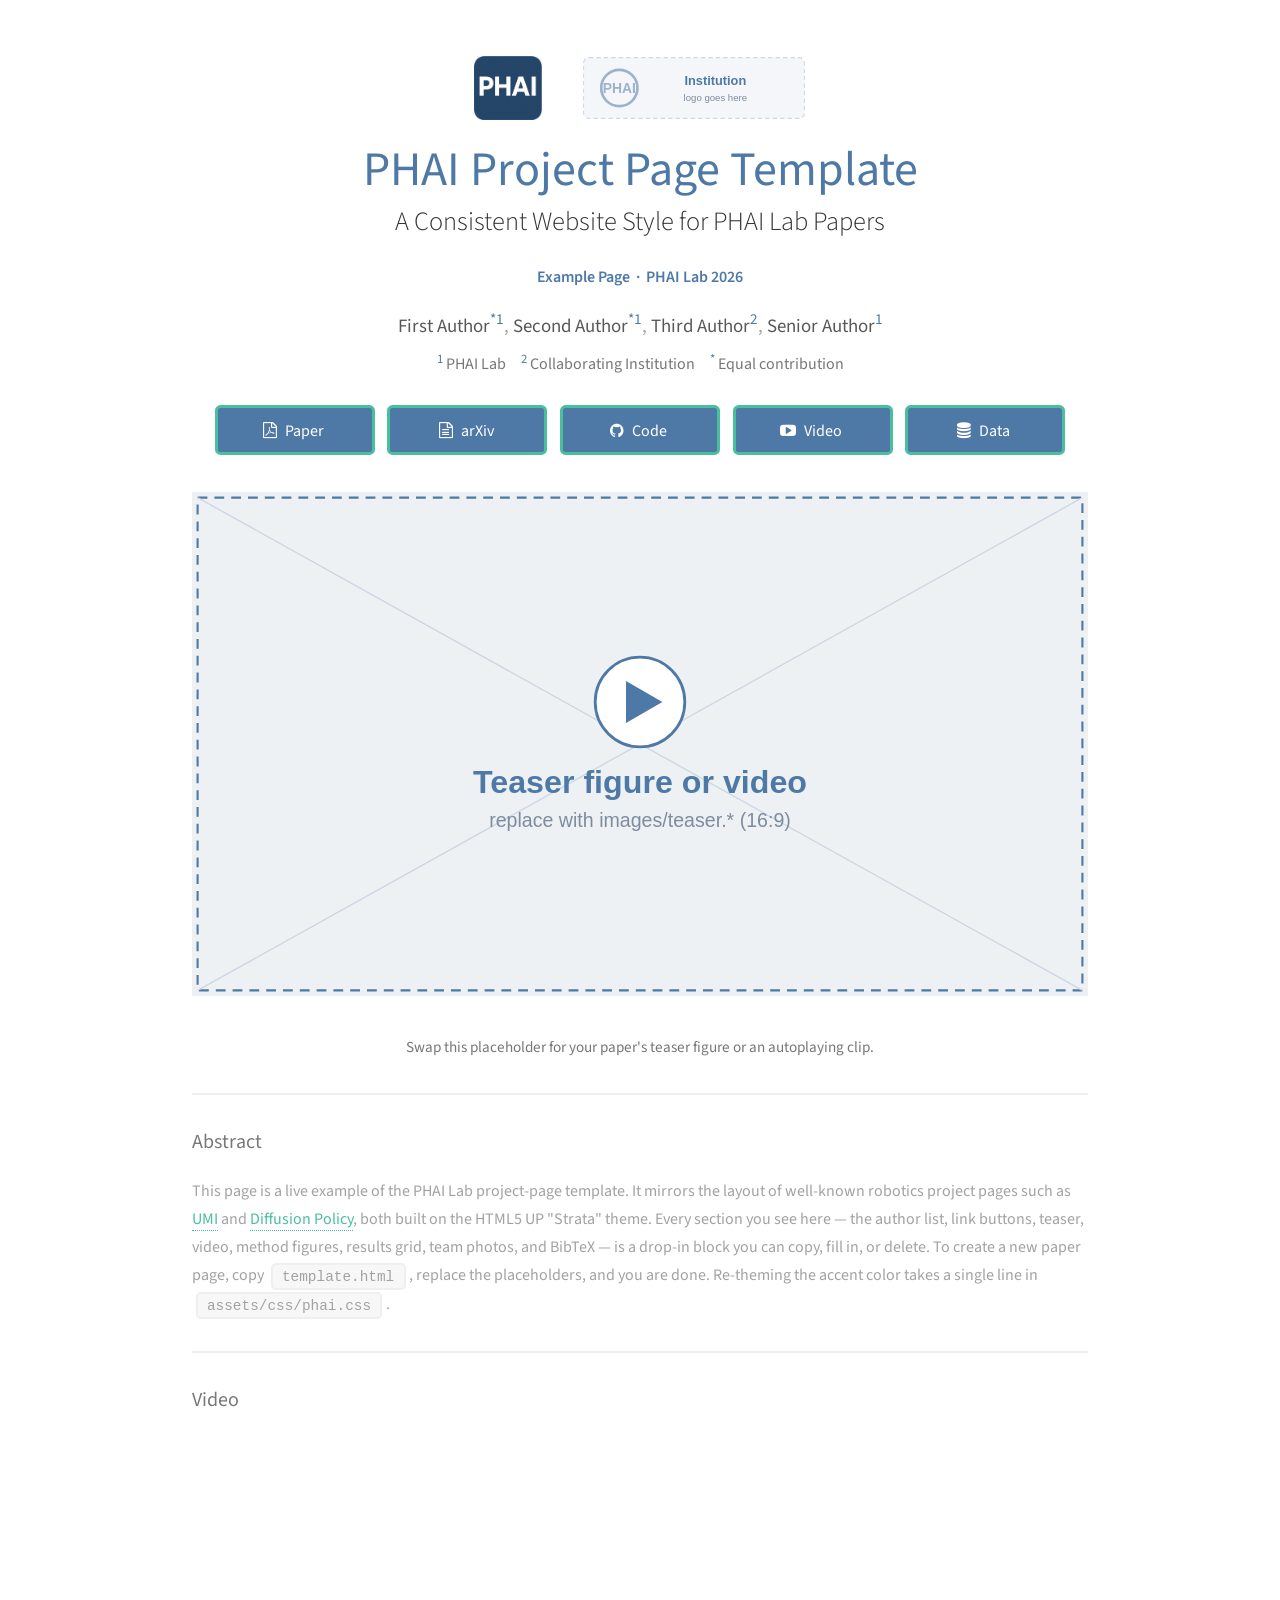
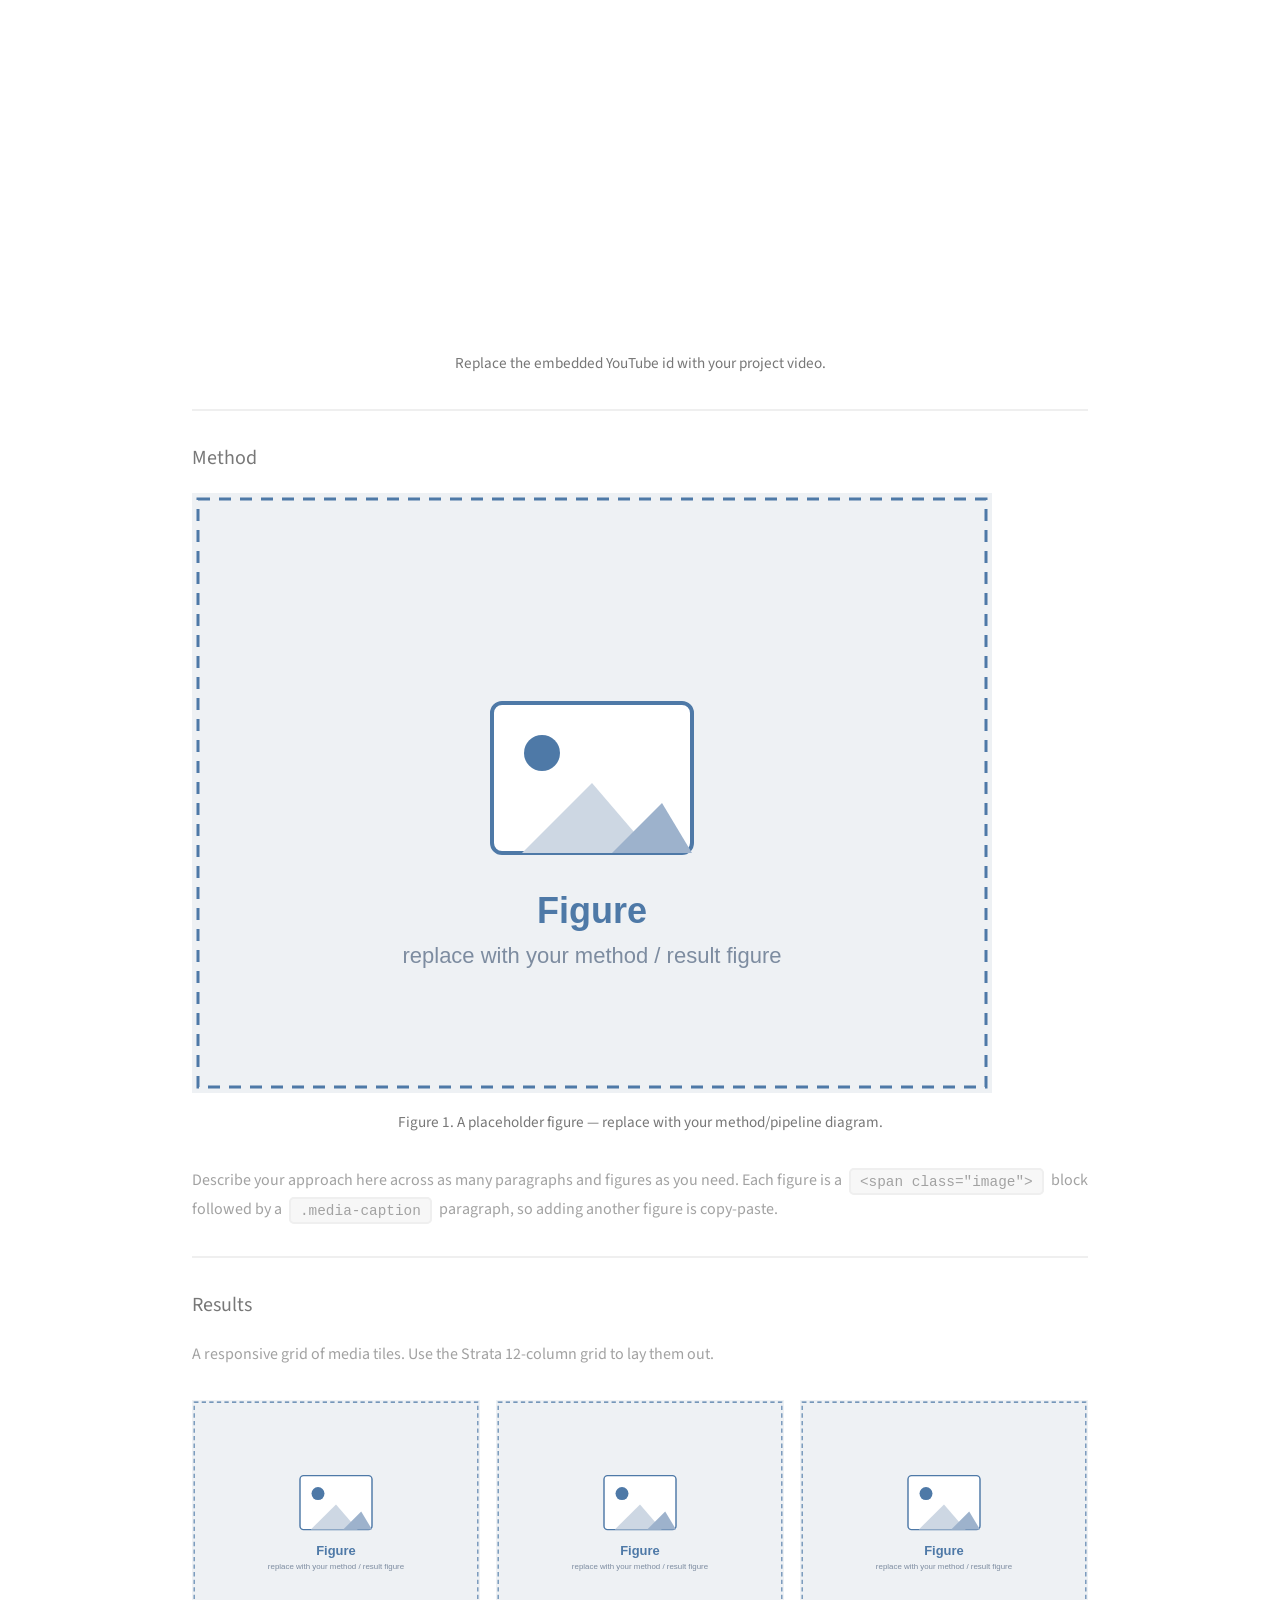
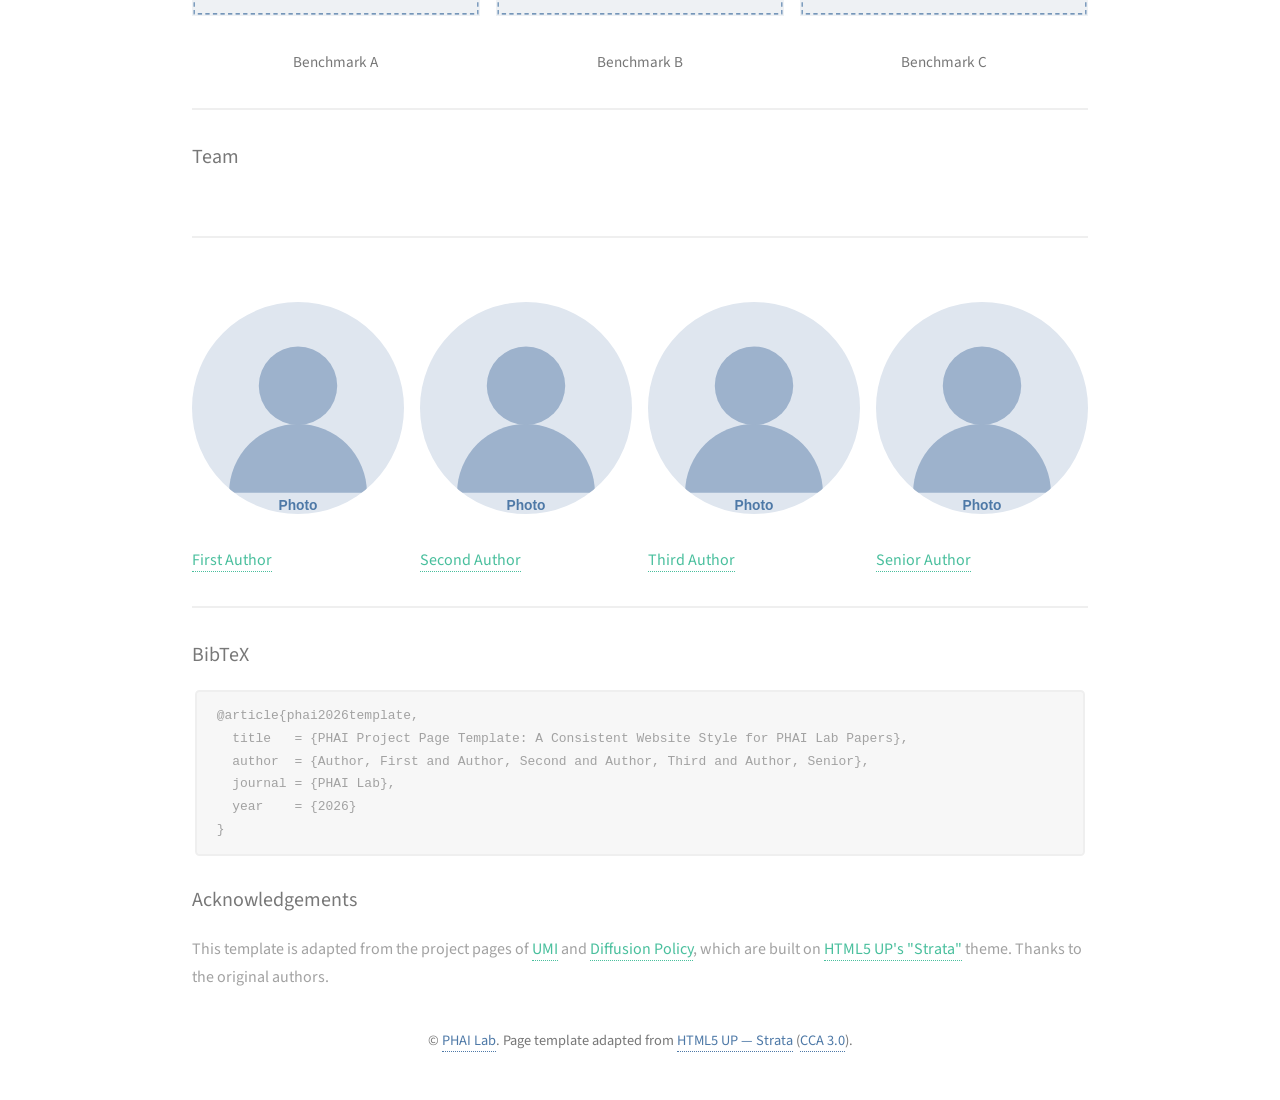
==== index.html @ e95aa06a "Add PHAI Lab paper project-page template Reusable academic project-page template modeled on the UMI " ====
<!DOCTYPE HTML>
<!--
	PHAI Lab — EXAMPLE paper project page (filled-in demo of template.html).
	This is a fictional paper used only to show what a finished page looks like.
	To start your own page, copy template.html instead and fill it in.
-->
<html lang="en">
	<head>
		<title>PHAI Project Page Template — Example</title>
		<meta charset="utf-8" />
		<meta name="viewport" content="width=device-width, initial-scale=1" />
		<meta name="description" content="A reusable academic project-page template for the PHAI Lab, modeled on the UMI and Diffusion Policy websites." />

		<meta property="og:type"        content="website" />
		<meta property="og:title"       content="PHAI Project Page Template — Example" />
		<meta property="og:description" content="A reusable academic project-page template for the PHAI Lab, modeled on the UMI and Diffusion Policy websites." />
		<meta property="og:image"       content="images/placeholder-teaser.svg" />

		<link rel="icon" type="image/png" href="images/logo-phai.png" />
		<link rel="stylesheet" href="assets/css/main.css" />
		<link rel="stylesheet" href="assets/css/phai.css" />
	</head>
	<body id="top">

		<div id="main">

			<!-- ===== AFFILIATION LOGOS ===== -->
			<div class="logo-row">
				<img src="images/logo-phai.png" alt="PHAI Lab" />
				<img src="images/placeholder-logo.svg" alt="Your University" />
			</div>

			<!-- ===== TITLE / SUBTITLE / VENUE ===== -->
			<h1 class="title">PHAI Project Page Template</h1>
			<h2 class="subtitle">A Consistent Website Style for PHAI Lab Papers</h2>
			<p class="venue">Example Page &nbsp;·&nbsp; PHAI Lab 2026</p>

			<!-- ===== AUTHORS ===== -->
			<p class="authors">
				<a href="#">First Author<sup>*1</sup></a>,
				<a href="#">Second Author<sup>*1</sup></a>,
				<a href="#">Third Author<sup>2</sup></a>,
				<a href="https://phai-lab.github.io/">Senior Author<sup>1</sup></a>
			</p>
			<p class="affiliations">
				<sup>1</sup> PHAI Lab &nbsp;&nbsp;&nbsp;
				<sup>2</sup> Collaborating Institution &nbsp;&nbsp;&nbsp;
				<sup>*</sup> Equal contribution
			</p>

			<!-- ===== LINK BUTTONS ===== -->
			<div class="links">
				<a href="#" class="button special icon fa-file-pdf-o">Paper</a>
				<a href="#" class="button special icon fa-file-text-o">arXiv</a>
				<a href="https://github.com/phai-lab/project_website_template" class="button special icon fa-github">Code</a>
				<a href="#" class="button special icon fa-youtube-play">Video</a>
				<a href="#" class="button special icon fa-database">Data</a>
			</div>

			<!-- ===== TEASER ===== -->
			<span class="image teaser">
				<img src="images/placeholder-teaser.svg" alt="Teaser figure" />
			</span>
			<p class="media-caption">Swap this placeholder for your paper's teaser figure or an autoplaying clip.</p>

			<hr />

			<!-- ===== ABSTRACT ===== -->
			<h3>Abstract</h3>
			<p>
				This page is a live example of the PHAI Lab project-page template. It mirrors the
				layout of well-known robotics project pages such as
				<a href="https://umi-gripper.github.io/">UMI</a> and
				<a href="https://diffusion-policy.cs.columbia.edu/">Diffusion Policy</a>, both built on the
				HTML5 UP "Strata" theme. Every section you see here — the author list, link buttons,
				teaser, video, method figures, results grid, team photos, and BibTeX — is a drop-in
				block you can copy, fill in, or delete. To create a new paper page, copy
				<code>template.html</code>, replace the placeholders, and you are done. Re-theming the
				accent color takes a single line in <code>assets/css/phai.css</code>.
			</p>

			<hr />

			<!-- ===== VIDEO ===== -->
			<h3>Video</h3>
			<div class="video-embed">
				<iframe src="https://www.youtube.com/embed/dQw4w9WgXcQ"
						title="Project video" allowfullscreen
						allow="accelerometer; autoplay; clipboard-write; encrypted-media; gyroscope; picture-in-picture"></iframe>
			</div>
			<p class="media-caption">Replace the embedded YouTube id with your project video.</p>

			<hr />

			<!-- ===== METHOD ===== -->
			<h3>Method</h3>
			<span class="image">
				<img src="images/placeholder-figure.svg" alt="Method overview" />
			</span>
			<p class="media-caption">Figure 1. A placeholder figure — replace with your method/pipeline diagram.</p>
			<p>
				Describe your approach here across as many paragraphs and figures as you need. Each
				figure is a <code>&lt;span class="image"&gt;</code> block followed by a
				<code>.media-caption</code> paragraph, so adding another figure is copy-paste.
			</p>

			<hr />

			<!-- ===== RESULTS ===== -->
			<h3>Results</h3>
			<p>A responsive grid of media tiles. Use the Strata 12-column grid to lay them out.</p>
			<div class="box alt">
				<div class="row 50% uniform">
					<div class="4u">
						<span class="image fit"><img src="images/placeholder-figure.svg" alt="Result 1" /></span>
						<p class="media-caption">Benchmark A</p>
					</div>
					<div class="4u">
						<span class="image fit"><img src="images/placeholder-figure.svg" alt="Result 2" /></span>
						<p class="media-caption">Benchmark B</p>
					</div>
					<div class="4u$">
						<span class="image fit"><img src="images/placeholder-figure.svg" alt="Result 3" /></span>
						<p class="media-caption">Benchmark C</p>
					</div>
				</div>
			</div>

			<hr />

			<!-- ===== TEAM ===== -->
			<h3>Team</h3>
			<section class="team">
				<div class="box alt">
					<div class="row 50% uniform">
						<div class="3u">
							<a href="#"><span class="image fit"><img src="images/placeholder-author.svg" alt="" /></span>First Author</a>
						</div>
						<div class="3u">
							<a href="#"><span class="image fit"><img src="images/placeholder-author.svg" alt="" /></span>Second Author</a>
						</div>
						<div class="3u">
							<a href="#"><span class="image fit"><img src="images/placeholder-author.svg" alt="" /></span>Third Author</a>
						</div>
						<div class="3u$">
							<a href="#"><span class="image fit"><img src="images/placeholder-author.svg" alt="" /></span>Senior Author</a>
						</div>
					</div>
				</div>
			</section>

			<hr />

			<!-- ===== BIBTEX ===== -->
			<h3>BibTeX</h3>
			<pre><code>@article{phai2026template,
  title   = {PHAI Project Page Template: A Consistent Website Style for PHAI Lab Papers},
  author  = {Author, First and Author, Second and Author, Third and Author, Senior},
  journal = {PHAI Lab},
  year    = {2026}
}</code></pre>

			<!-- ===== ACKNOWLEDGEMENTS ===== -->
			<h3>Acknowledgements</h3>
			<p>
				This template is adapted from the project pages of
				<a href="https://umi-gripper.github.io/">UMI</a> and
				<a href="https://diffusion-policy.cs.columbia.edu/">Diffusion Policy</a>, which are built on
				<a href="https://html5up.net/">HTML5 UP's "Strata"</a> theme. Thanks to the original authors.
			</p>

			<!-- ===== FOOTER ===== -->
			<footer id="page-footer">
				<p>
					&copy; <a href="https://phai-lab.github.io/">PHAI Lab</a>.
					Page template adapted from <a href="https://html5up.net/">HTML5 UP — Strata</a>
					(<a href="https://html5up.net/license">CCA 3.0</a>).
				</p>
			</footer>

		</div>

		<!-- ===== SCRIPTS ===== -->
		<script src="assets/js/jquery.min.js"></script>
		<script src="assets/js/jquery.poptrox.min.js"></script>
		<script src="assets/js/skel.min.js"></script>
		<script src="assets/js/util.js"></script>
		<script src="assets/js/main.js"></script>

	</body>
</html>
---- assets/css/main.css ----
@import url("font-awesome.min.css");
@import url("https://fonts.googleapis.com/css?family=Source+Sans+Pro:400,400italic");

/*
	Strata by HTML5 UP
	html5up.net | @ajlkn
	Free for personal and commercial use under the CCA 3.0 license (html5up.net/license)
*/

/* Reset */

	html, body, div, span, applet, object, iframe, h1, h2, h3, h4, h5, h6, p, blockquote, pre, a, abbr, acronym, address, big, cite, code, del, dfn, em, img, ins, kbd, q, s, samp, small, strike, strong, sub, sup, tt, var, b, u, i, center, dl, dt, dd, ol, ul, li, fieldset, form, label, legend, table, caption, tbody, tfoot, thead, tr, th, td, article, aside, canvas, details, embed, figure, figcaption, footer, header, hgroup, menu, nav, output, ruby, section, summary, time, mark, audio, video {
		margin: 0;
		padding: 0;
		border: 0;
		font-size: 100%;
		font: inherit;
		vertical-align: baseline;
	}

	article, aside, details, figcaption, figure, footer, header, hgroup, menu, nav, section {
		display: block;
	}

	body {
		line-height: 1;
	}

	ol, ul {
		list-style: none;
	}

	blockquote, q {
		quotes: none;
	}

	blockquote:before, blockquote:after, q:before, q:after {
		content: '';
		content: none;
	}

	table {
		border-collapse: collapse;
		border-spacing: 0;
	}

	body {
		-webkit-text-size-adjust: none;
	}

/* Box Model */

	*, *:before, *:after {
		-moz-box-sizing: border-box;
		-webkit-box-sizing: border-box;
		box-sizing: border-box;
	}

/* Containers */

	.container {
		margin-left: auto;
		margin-right: auto;
	}

	.container.\31 25\25 {
		width: 100%;
		max-width: 1200px;
		min-width: 960px;
	}

	.container.\37 5\25 {
		width: 720px;
	}

	.container.\35 0\25 {
		width: 480px;
	}

	.container.\32 5\25 {
		width: 240px;
	}

	.container {
		width: 960px;
	}

	@media screen and (max-width: 1800px) {

		.container.\31 25\25 {
			width: 100%;
			max-width: 1200px;
			min-width: 960px;
		}

		.container.\37 5\25 {
			width: 720px;
		}

		.container.\35 0\25 {
			width: 480px;
		}

		.container.\32 5\25 {
			width: 240px;
		}

		.container {
			width: 960px;
		}

	}

	@media screen and (max-width: 1280px) {

		.container.\31 25\25 {
			width: 100%;
			max-width: 1200px;
			min-width: 960px;
		}

		.container.\37 5\25 {
			width: 720px;
		}

		.container.\35 0\25 {
			width: 480px;
		}

		.container.\32 5\25 {
			width: 240px;
		}

		.container {
			width: 960px;
		}

	}

	@media screen and (max-width: 980px) {

		.container.\31 25\25 {
			width: 100%;
			max-width: 1200px;
			min-width: 960px;
		}

		.container.\37 5\25 {
			width: 720px;
		}

		.container.\35 0\25 {
			width: 480px;
		}

		.container.\32 5\25 {
			width: 240px;
		}

		.container {
			width: 960px;
		}

	}

	@media screen and (max-width: 736px) {

		.container.\31 25\25 {
			width: 100%;
			max-width: 1200px;
			min-width: 960px;
		}

		.container.\37 5\25 {
			width: 720px;
		}

		.container.\35 0\25 {
			width: 480px;
		}

		.container.\32 5\25 {
			width: 240px;
		}

		.container {
			width: 960px;
		}

	}

	@media screen and (max-width: 480px) {

		.container.\31 25\25 {
			width: 100%;
			max-width: 1200px;
			min-width: 960px;
		}

		.container.\37 5\25 {
			width: 720px;
		}

		.container.\35 0\25 {
			width: 480px;
		}

		.container.\32 5\25 {
			width: 240px;
		}

		.container {
			width: 960px;
		}

	}

/* Grid */

	.row {
		border-bottom: solid 1px transparent;
		-moz-box-sizing: border-box;
		-webkit-box-sizing: border-box;
		box-sizing: border-box;
	}

	.row > * {
		float: left;
		-moz-box-sizing: border-box;
		-webkit-box-sizing: border-box;
		box-sizing: border-box;
	}

	.row:after, .row:before {
		content: '';
		display: block;
		clear: both;
		height: 0;
	}

	.row.uniform > * > :first-child {
		margin-top: 0;
	}

	.row.uniform > * > :last-child {
		margin-bottom: 0;
	}

	.row.\30 \25 > * {
		padding: 0 0 0 0em;
	}

	.row.\30 \25 {
		margin: 0 0 -1px 0em;
	}

	.row.uniform.\30 \25 > * {
		padding: 0em 0 0 0em;
	}

	.row.uniform.\30 \25 {
		margin: 0em 0 -1px 0em;
	}

	.row > * {
		padding: 0 0 0 2.5em;
	}

	.row {
		margin: 0 0 -1px -2.5em;
	}

	.row.uniform > * {
		padding: 2.5em 0 0 2.5em;
	}

	.row.uniform {
		margin: -2.5em 0 -1px -2.5em;
	}

	.row.\32 00\25 > * {
		padding: 0 0 0 5em;
	}

	.row.\32 00\25 {
		margin: 0 0 -1px -5em;
	}

	.row.uniform.\32 00\25 > * {
		padding: 5em 0 0 5em;
	}

	.row.uniform.\32 00\25 {
		margin: -5em 0 -1px -5em;
	}

	.row.\31 50\25 > * {
		padding: 0 0 0 3.75em;
	}

	.row.\31 50\25 {
		margin: 0 0 -1px -3.75em;
	}

	.row.uniform.\31 50\25 > * {
		padding: 3.75em 0 0 3.75em;
	}

	.row.uniform.\31 50\25 {
		margin: -3.75em 0 -1px -3.75em;
	}

	.row.\35 0\25 > * {
		padding: 0 0 0 1.25em;
	}

	.row.\35 0\25 {
		margin: 0 0 -1px -1.25em;
	}

	.row.uniform.\35 0\25 > * {
		padding: 1.25em 0 0 1.25em;
	}

	.row.uniform.\35 0\25 {
		margin: -1.25em 0 -1px -1.25em;
	}

	.row.\32 5\25 > * {
		padding: 0 0 0 0.625em;
	}

	.row.\32 5\25 {
		margin: 0 0 -1px -0.625em;
	}

	.row.uniform.\32 5\25 > * {
		padding: 0.625em 0 0 0.625em;
	}

	.row.uniform.\32 5\25 {
		margin: -0.625em 0 -1px -0.625em;
	}

	.\31 2u, .\31 2u\24 {
		width: 100%;
		clear: none;
		margin-left: 0;
	}

	.\31 1u, .\31 1u\24 {
		width: 91.6666666667%;
		clear: none;
		margin-left: 0;
	}

	.\31 0u, .\31 0u\24 {
		width: 83.3333333333%;
		clear: none;
		margin-left: 0;
	}

	.\39 u, .\39 u\24 {
		width: 75%;
		clear: none;
		margin-left: 0;
	}

	.\38 u, .\38 u\24 {
		width: 66.6666666667%;
		clear: none;
		margin-left: 0;
	}

	.\37 u, .\37 u\24 {
		width: 58.3333333333%;
		clear: none;
		margin-left: 0;
	}

	.\36 u, .\36 u\24 {
		width: 50%;
		clear: none;
		margin-left: 0;
	}

	.\35 u, .\35 u\24 {
		width: 41.6666666667%;
		clear: none;
		margin-left: 0;
	}

	.\34 u, .\34 u\24 {
		width: 33.3333333333%;
		clear: none;
		margin-left: 0;
	}

	.\33 u, .\33 u\24 {
		width: 25%;
		clear: none;
		margin-left: 0;
	}

	.\32 u, .\32 u\24 {
		width: 16.6666666667%;
		clear: none;
		margin-left: 0;
	}

	.\31 u, .\31 u\24 {
		width: 8.3333333333%;
		clear: none;
		margin-left: 0;
	}

	.\31 2u\24 + *,
	.\31 1u\24 + *,
	.\31 0u\24 + *,
	.\39 u\24 + *,
	.\38 u\24 + *,
	.\37 u\24 + *,
	.\36 u\24 + *,
	.\35 u\24 + *,
	.\34 u\24 + *,
	.\33 u\24 + *,
	.\32 u\24 + *,
	.\31 u\24 + * {
		clear: left;
	}

	.\-11u {
		margin-left: 91.66667%;
	}

	.\-10u {
		margin-left: 83.33333%;
	}

	.\-9u {
		margin-left: 75%;
	}

	.\-8u {
		margin-left: 66.66667%;
	}

	.\-7u {
		margin-left: 58.33333%;
	}

	.\-6u {
		margin-left: 50%;
	}

	.\-5u {
		margin-left: 41.66667%;
	}

	.\-4u {
		margin-left: 33.33333%;
	}

	.\-3u {
		margin-left: 25%;
	}

	.\-2u {
		margin-left: 16.66667%;
	}

	.\-1u {
		margin-left: 8.33333%;
	}

	@media screen and (max-width: 1800px) {

		.row > * {
			padding: 0 0 0 2.5em;
		}

		.row {
			margin: 0 0 -1px -2.5em;
		}

		.row.uniform > * {
			padding: 2.5em 0 0 2.5em;
		}

		.row.uniform {
			margin: -2.5em 0 -1px -2.5em;
		}

		.row.\32 00\25 > * {
			padding: 0 0 0 5em;
		}

		.row.\32 00\25 {
			margin: 0 0 -1px -5em;
		}

		.row.uniform.\32 00\25 > * {
			padding: 5em 0 0 5em;
		}

		.row.uniform.\32 00\25 {
			margin: -5em 0 -1px -5em;
		}

		.row.\31 50\25 > * {
			padding: 0 0 0 3.75em;
		}

		.row.\31 50\25 {
			margin: 0 0 -1px -3.75em;
		}

		.row.uniform.\31 50\25 > * {
			padding: 3.75em 0 0 3.75em;
		}

		.row.uniform.\31 50\25 {
			margin: -3.75em 0 -1px -3.75em;
		}

		.row.\35 0\25 > * {
			padding: 0 0 0 1.25em;
		}

		.row.\35 0\25 {
			margin: 0 0 -1px -1.25em;
		}

		.row.uniform.\35 0\25 > * {
			padding: 1.25em 0 0 1.25em;
		}

		.row.uniform.\35 0\25 {
			margin: -1.25em 0 -1px -1.25em;
		}

		.row.\32 5\25 > * {
			padding: 0 0 0 0.625em;
		}

		.row.\32 5\25 {
			margin: 0 0 -1px -0.625em;
		}

		.row.uniform.\32 5\25 > * {
			padding: 0.625em 0 0 0.625em;
		}

		.row.uniform.\32 5\25 {
			margin: -0.625em 0 -1px -0.625em;
		}

		.\31 2u\28xlarge\29, .\31 2u\24\28xlarge\29 {
			width: 100%;
			clear: none;
			margin-left: 0;
		}

		.\31 1u\28xlarge\29, .\31 1u\24\28xlarge\29 {
			width: 91.6666666667%;
			clear: none;
			margin-left: 0;
		}

		.\31 0u\28xlarge\29, .\31 0u\24\28xlarge\29 {
			width: 83.3333333333%;
			clear: none;
			margin-left: 0;
		}

		.\39 u\28xlarge\29, .\39 u\24\28xlarge\29 {
			width: 75%;
			clear: none;
			margin-left: 0;
		}

		.\38 u\28xlarge\29, .\38 u\24\28xlarge\29 {
			width: 66.6666666667%;
			clear: none;
			margin-left: 0;
		}

		.\37 u\28xlarge\29, .\37 u\24\28xlarge\29 {
			width: 58.3333333333%;
			clear: none;
			margin-left: 0;
		}

		.\36 u\28xlarge\29, .\36 u\24\28xlarge\29 {
			width: 50%;
			clear: none;
			margin-left: 0;
		}

		.\35 u\28xlarge\29, .\35 u\24\28xlarge\29 {
			width: 41.6666666667%;
			clear: none;
			margin-left: 0;
		}

		.\34 u\28xlarge\29, .\34 u\24\28xlarge\29 {
			width: 33.3333333333%;
			clear: none;
			margin-left: 0;
		}

		.\33 u\28xlarge\29, .\33 u\24\28xlarge\29 {
			width: 25%;
			clear: none;
			margin-left: 0;
		}

		.\32 u\28xlarge\29, .\32 u\24\28xlarge\29 {
			width: 16.6666666667%;
			clear: none;
			margin-left: 0;
		}

		.\31 u\28xlarge\29, .\31 u\24\28xlarge\29 {
			width: 8.3333333333%;
			clear: none;
			margin-left: 0;
		}

		.\31 2u\24\28xlarge\29 + *,
		.\31 1u\24\28xlarge\29 + *,
		.\31 0u\24\28xlarge\29 + *,
		.\39 u\24\28xlarge\29 + *,
		.\38 u\24\28xlarge\29 + *,
		.\37 u\24\28xlarge\29 + *,
		.\36 u\24\28xlarge\29 + *,
		.\35 u\24\28xlarge\29 + *,
		.\34 u\24\28xlarge\29 + *,
		.\33 u\24\28xlarge\29 + *,
		.\32 u\24\28xlarge\29 + *,
		.\31 u\24\28xlarge\29 + * {
			clear: left;
		}

		.\-11u\28xlarge\29 {
			margin-left: 91.66667%;
		}

		.\-10u\28xlarge\29 {
			margin-left: 83.33333%;
		}

		.\-9u\28xlarge\29 {
			margin-left: 75%;
		}

		.\-8u\28xlarge\29 {
			margin-left: 66.66667%;
		}

		.\-7u\28xlarge\29 {
			margin-left: 58.33333%;
		}

		.\-6u\28xlarge\29 {
			margin-left: 50%;
		}

		.\-5u\28xlarge\29 {
			margin-left: 41.66667%;
		}

		.\-4u\28xlarge\29 {
			margin-left: 33.33333%;
		}

		.\-3u\28xlarge\29 {
			margin-left: 25%;
		}

		.\-2u\28xlarge\29 {
			margin-left: 16.66667%;
		}

		.\-1u\28xlarge\29 {
			margin-left: 8.33333%;
		}

	}

	@media screen and (max-width: 1280px) {

		.row > * {
			padding: 0 0 0 2em;
		}

		.row {
			margin: 0 0 -1px -2em;
		}

		.row.uniform > * {
			padding: 2em 0 0 2em;
		}

		.row.uniform {
			margin: -2em 0 -1px -2em;
		}

		.row.\32 00\25 > * {
			padding: 0 0 0 4em;
		}

		.row.\32 00\25 {
			margin: 0 0 -1px -4em;
		}

		.row.uniform.\32 00\25 > * {
			padding: 4em 0 0 4em;
		}

		.row.uniform.\32 00\25 {
			margin: -4em 0 -1px -4em;
		}

		.row.\31 50\25 > * {
			padding: 0 0 0 3em;
		}

		.row.\31 50\25 {
			margin: 0 0 -1px -3em;
		}

		.row.uniform.\31 50\25 > * {
			padding: 3em 0 0 3em;
		}

		.row.uniform.\31 50\25 {
			margin: -3em 0 -1px -3em;
		}

		.row.\35 0\25 > * {
			padding: 0 0 0 1em;
		}

		.row.\35 0\25 {
			margin: 0 0 -1px -1em;
		}

		.row.uniform.\35 0\25 > * {
			padding: 1em 0 0 1em;
		}

		.row.uniform.\35 0\25 {
			margin: -1em 0 -1px -1em;
		}

		.row.\32 5\25 > * {
			padding: 0 0 0 0.5em;
		}

		.row.\32 5\25 {
			margin: 0 0 -1px -0.5em;
		}

		.row.uniform.\32 5\25 > * {
			padding: 0.5em 0 0 0.5em;
		}

		.row.uniform.\32 5\25 {
			margin: -0.5em 0 -1px -0.5em;
		}

		.\31 2u\28large\29, .\31 2u\24\28large\29 {
			width: 100%;
			clear: none;
			margin-left: 0;
		}

		.\31 1u\28large\29, .\31 1u\24\28large\29 {
			width: 91.6666666667%;
			clear: none;
			margin-left: 0;
		}

		.\31 0u\28large\29, .\31 0u\24\28large\29 {
			width: 83.3333333333%;
			clear: none;
			margin-left: 0;
		}

		.\39 u\28large\29, .\39 u\24\28large\29 {
			width: 75%;
			clear: none;
			margin-left: 0;
		}

		.\38 u\28large\29, .\38 u\24\28large\29 {
			width: 66.6666666667%;
			clear: none;
			margin-left: 0;
		}

		.\37 u\28large\29, .\37 u\24\28large\29 {
			width: 58.3333333333%;
			clear: none;
			margin-left: 0;
		}

		.\36 u\28large\29, .\36 u\24\28large\29 {
			width: 50%;
			clear: none;
			margin-left: 0;
		}

		.\35 u\28large\29, .\35 u\24\28large\29 {
			width: 41.6666666667%;
			clear: none;
			margin-left: 0;
		}

		.\34 u\28large\29, .\34 u\24\28large\29 {
			width: 33.3333333333%;
			clear: none;
			margin-left: 0;
		}

		.\33 u\28large\29, .\33 u\24\28large\29 {
			width: 25%;
			clear: none;
			margin-left: 0;
		}

		.\32 u\28large\29, .\32 u\24\28large\29 {
			width: 16.6666666667%;
			clear: none;
			margin-left: 0;
		}

		.\31 u\28large\29, .\31 u\24\28large\29 {
			width: 8.3333333333%;
			clear: none;
			margin-left: 0;
		}

		.\31 2u\24\28large\29 + *,
		.\31 1u\24\28large\29 + *,
		.\31 0u\24\28large\29 + *,
		.\39 u\24\28large\29 + *,
		.\38 u\24\28large\29 + *,
		.\37 u\24\28large\29 + *,
		.\36 u\24\28large\29 + *,
		.\35 u\24\28large\29 + *,
		.\34 u\24\28large\29 + *,
		.\33 u\24\28large\29 + *,
		.\32 u\24\28large\29 + *,
		.\31 u\24\28large\29 + * {
			clear: left;
		}

		.\-11u\28large\29 {
			margin-left: 91.66667%;
		}

		.\-10u\28large\29 {
			margin-left: 83.33333%;
		}

		.\-9u\28large\29 {
			margin-left: 75%;
		}

		.\-8u\28large\29 {
			margin-left: 66.66667%;
		}

		.\-7u\28large\29 {
			margin-left: 58.33333%;
		}

		.\-6u\28large\29 {
			margin-left: 50%;
		}

		.\-5u\28large\29 {
			margin-left: 41.66667%;
		}

		.\-4u\28large\29 {
			margin-left: 33.33333%;
		}

		.\-3u\28large\29 {
			margin-left: 25%;
		}

		.\-2u\28large\29 {
			margin-left: 16.66667%;
		}

		.\-1u\28large\29 {
			margin-left: 8.33333%;
		}

	}

	@media screen and (max-width: 980px) {

		.row > * {
			padding: 0 0 0 2em;
		}

		.row {
			margin: 0 0 -1px -2em;
		}

		.row.uniform > * {
			padding: 2em 0 0 2em;
		}

		.row.uniform {
			margin: -2em 0 -1px -2em;
		}

		.row.\32 00\25 > * {
			padding: 0 0 0 4em;
		}

		.row.\32 00\25 {
			margin: 0 0 -1px -4em;
		}

		.row.uniform.\32 00\25 > * {
			padding: 4em 0 0 4em;
		}

		.row.uniform.\32 00\25 {
			margin: -4em 0 -1px -4em;
		}

		.row.\31 50\25 > * {
			padding: 0 0 0 3em;
		}

		.row.\31 50\25 {
			margin: 0 0 -1px -3em;
		}

		.row.uniform.\31 50\25 > * {
			padding: 3em 0 0 3em;
		}

		.row.uniform.\31 50\25 {
			margin: -3em 0 -1px -3em;
		}

		.row.\35 0\25 > * {
			padding: 0 0 0 1em;
		}

		.row.\35 0\25 {
			margin: 0 0 -1px -1em;
		}

		.row.uniform.\35 0\25 > * {
			padding: 1em 0 0 1em;
		}

		.row.uniform.\35 0\25 {
			margin: -1em 0 -1px -1em;
		}

		.row.\32 5\25 > * {
			padding: 0 0 0 0.5em;
		}

		.row.\32 5\25 {
			margin: 0 0 -1px -0.5em;
		}

		.row.uniform.\32 5\25 > * {
			padding: 0.5em 0 0 0.5em;
		}

		.row.uniform.\32 5\25 {
			margin: -0.5em 0 -1px -0.5em;
		}

		.\31 2u\28medium\29, .\31 2u\24\28medium\29 {
			width: 100%;
			clear: none;
			margin-left: 0;
		}

		.\31 1u\28medium\29, .\31 1u\24\28medium\29 {
			width: 91.6666666667%;
			clear: none;
			margin-left: 0;
		}

		.\31 0u\28medium\29, .\31 0u\24\28medium\29 {
			width: 83.3333333333%;
			clear: none;
			margin-left: 0;
		}

		.\39 u\28medium\29, .\39 u\24\28medium\29 {
			width: 75%;
			clear: none;
			margin-left: 0;
		}

		.\38 u\28medium\29, .\38 u\24\28medium\29 {
			width: 66.6666666667%;
			clear: none;
			margin-left: 0;
		}

		.\37 u\28medium\29, .\37 u\24\28medium\29 {
			width: 58.3333333333%;
			clear: none;
			margin-left: 0;
		}

		.\36 u\28medium\29, .\36 u\24\28medium\29 {
			width: 50%;
			clear: none;
			margin-left: 0;
		}

		.\35 u\28medium\29, .\35 u\24\28medium\29 {
			width: 41.6666666667%;
			clear: none;
			margin-left: 0;
		}

		.\34 u\28medium\29, .\34 u\24\28medium\29 {
			width: 33.3333333333%;
			clear: none;
			margin-left: 0;
		}

		.\33 u\28medium\29, .\33 u\24\28medium\29 {
			width: 25%;
			clear: none;
			margin-left: 0;
		}

		.\32 u\28medium\29, .\32 u\24\28medium\29 {
			width: 16.6666666667%;
			clear: none;
			margin-left: 0;
		}

		.\31 u\28medium\29, .\31 u\24\28medium\29 {
			width: 8.3333333333%;
			clear: none;
			margin-left: 0;
		}

		.\31 2u\24\28medium\29 + *,
		.\31 1u\24\28medium\29 + *,
		.\31 0u\24\28medium\29 + *,
		.\39 u\24\28medium\29 + *,
		.\38 u\24\28medium\29 + *,
		.\37 u\24\28medium\29 + *,
		.\36 u\24\28medium\29 + *,
		.\35 u\24\28medium\29 + *,
		.\34 u\24\28medium\29 + *,
		.\33 u\24\28medium\29 + *,
		.\32 u\24\28medium\29 + *,
		.\31 u\24\28medium\29 + * {
			clear: left;
		}

		.\-11u\28medium\29 {
			margin-left: 91.66667%;
		}

		.\-10u\28medium\29 {
			margin-left: 83.33333%;
		}

		.\-9u\28medium\29 {
			margin-left: 75%;
		}

		.\-8u\28medium\29 {
			margin-left: 66.66667%;
		}

		.\-7u\28medium\29 {
			margin-left: 58.33333%;
		}

		.\-6u\28medium\29 {
			margin-left: 50%;
		}

		.\-5u\28medium\29 {
			margin-left: 41.66667%;
		}

		.\-4u\28medium\29 {
			margin-left: 33.33333%;
		}

		.\-3u\28medium\29 {
			margin-left: 25%;
		}

		.\-2u\28medium\29 {
			margin-left: 16.66667%;
		}

		.\-1u\28medium\29 {
			margin-left: 8.33333%;
		}

	}

	@media screen and (max-width: 736px) {

		.row > * {
			padding: 0 0 0 1.5em;
		}

		.row {
			margin: 0 0 -1px -1.5em;
		}

		.row.uniform > * {
			padding: 1.5em 0 0 1.5em;
		}

		.row.uniform {
			margin: -1.5em 0 -1px -1.5em;
		}

		.row.\32 00\25 > * {
			padding: 0 0 0 3em;
		}

		.row.\32 00\25 {
			margin: 0 0 -1px -3em;
		}

		.row.uniform.\32 00\25 > * {
			padding: 3em 0 0 3em;
		}

		.row.uniform.\32 00\25 {
			margin: -3em 0 -1px -3em;
		}

		.row.\31 50\25 > * {
			padding: 0 0 0 2.25em;
		}

		.row.\31 50\25 {
			margin: 0 0 -1px -2.25em;
		}

		.row.uniform.\31 50\25 > * {
			padding: 2.25em 0 0 2.25em;
		}

		.row.uniform.\31 50\25 {
			margin: -2.25em 0 -1px -2.25em;
		}

		.row.\35 0\25 > * {
			padding: 0 0 0 0.75em;
		}

		.row.\35 0\25 {
			margin: 0 0 -1px -0.75em;
		}

		.row.uniform.\35 0\25 > * {
			padding: 0.75em 0 0 0.75em;
		}

		.row.uniform.\35 0\25 {
			margin: -0.75em 0 -1px -0.75em;
		}

		.row.\32 5\25 > * {
			padding: 0 0 0 0.375em;
		}

		.row.\32 5\25 {
			margin: 0 0 -1px -0.375em;
		}

		.row.uniform.\32 5\25 > * {
			padding: 0.375em 0 0 0.375em;
		}

		.row.uniform.\32 5\25 {
			margin: -0.375em 0 -1px -0.375em;
		}

		.\31 2u\28small\29, .\31 2u\24\28small\29 {
			width: 100%;
			clear: none;
			margin-left: 0;
		}

		.\31 1u\28small\29, .\31 1u\24\28small\29 {
			width: 91.6666666667%;
			clear: none;
			margin-left: 0;
		}

		.\31 0u\28small\29, .\31 0u\24\28small\29 {
			width: 83.3333333333%;
			clear: none;
			margin-left: 0;
		}

		.\39 u\28small\29, .\39 u\24\28small\29 {
			width: 75%;
			clear: none;
			margin-left: 0;
		}

		.\38 u\28small\29, .\38 u\24\28small\29 {
			width: 66.6666666667%;
			clear: none;
			margin-left: 0;
		}

		.\37 u\28small\29, .\37 u\24\28small\29 {
			width: 58.3333333333%;
			clear: none;
			margin-left: 0;
		}

		.\36 u\28small\29, .\36 u\24\28small\29 {
			width: 50%;
			clear: none;
			margin-left: 0;
		}

		.\35 u\28small\29, .\35 u\24\28small\29 {
			width: 41.6666666667%;
			clear: none;
			margin-left: 0;
		}

		.\34 u\28small\29, .\34 u\24\28small\29 {
			width: 33.3333333333%;
			clear: none;
			margin-left: 0;
		}

		.\33 u\28small\29, .\33 u\24\28small\29 {
			width: 25%;
			clear: none;
			margin-left: 0;
		}

		.\32 u\28small\29, .\32 u\24\28small\29 {
			width: 16.6666666667%;
			clear: none;
			margin-left: 0;
		}

		.\31 u\28small\29, .\31 u\24\28small\29 {
			width: 8.3333333333%;
			clear: none;
			margin-left: 0;
		}

		.\31 2u\24\28small\29 + *,
		.\31 1u\24\28small\29 + *,
		.\31 0u\24\28small\29 + *,
		.\39 u\24\28small\29 + *,
		.\38 u\24\28small\29 + *,
		.\37 u\24\28small\29 + *,
		.\36 u\24\28small\29 + *,
		.\35 u\24\28small\29 + *,
		.\34 u\24\28small\29 + *,
		.\33 u\24\28small\29 + *,
		.\32 u\24\28small\29 + *,
		.\31 u\24\28small\29 + * {
			clear: left;
		}

		.\-11u\28small\29 {
			margin-left: 91.66667%;
		}

		.\-10u\28small\29 {
			margin-left: 83.33333%;
		}

		.\-9u\28small\29 {
			margin-left: 75%;
		}

		.\-8u\28small\29 {
			margin-left: 66.66667%;
		}

		.\-7u\28small\29 {
			margin-left: 58.33333%;
		}

		.\-6u\28small\29 {
			margin-left: 50%;
		}

		.\-5u\28small\29 {
			margin-left: 41.66667%;
		}

		.\-4u\28small\29 {
			margin-left: 33.33333%;
		}

		.\-3u\28small\29 {
			margin-left: 25%;
		}

		.\-2u\28small\29 {
			margin-left: 16.66667%;
		}

		.\-1u\28small\29 {
			margin-left: 8.33333%;
		}

	}

	@media screen and (max-width: 480px) {

		.row > * {
			padding: 0 0 0 1.5em;
		}

		.row {
			margin: 0 0 -1px -1.5em;
		}

		.row.uniform > * {
			padding: 1.5em 0 0 1.5em;
		}

		.row.uniform {
			margin: -1.5em 0 -1px -1.5em;
		}

		.row.\32 00\25 > * {
			padding: 0 0 0 3em;
		}

		.row.\32 00\25 {
			margin: 0 0 -1px -3em;
		}

		.row.uniform.\32 00\25 > * {
			padding: 3em 0 0 3em;
		}

		.row.uniform.\32 00\25 {
			margin: -3em 0 -1px -3em;
		}

		.row.\31 50\25 > * {
			padding: 0 0 0 2.25em;
		}

		.row.\31 50\25 {
			margin: 0 0 -1px -2.25em;
		}

		.row.uniform.\31 50\25 > * {
			padding: 2.25em 0 0 2.25em;
		}

		.row.uniform.\31 50\25 {
			margin: -2.25em 0 -1px -2.25em;
		}

		.row.\35 0\25 > * {
			padding: 0 0 0 0.75em;
		}

		.row.\35 0\25 {
			margin: 0 0 -1px -0.75em;
		}

		.row.uniform.\35 0\25 > * {
			padding: 0.75em 0 0 0.75em;
		}

		.row.uniform.\35 0\25 {
			margin: -0.75em 0 -1px -0.75em;
		}

		.row.\32 5\25 > * {
			padding: 0 0 0 0.375em;
		}

		.row.\32 5\25 {
			margin: 0 0 -1px -0.375em;
		}

		.row.uniform.\32 5\25 > * {
			padding: 0.375em 0 0 0.375em;
		}

		.row.uniform.\32 5\25 {
			margin: -0.375em 0 -1px -0.375em;
		}

		.\31 2u\28xsmall\29, .\31 2u\24\28xsmall\29 {
			width: 100%;
			clear: none;
			margin-left: 0;
		}

		.\31 1u\28xsmall\29, .\31 1u\24\28xsmall\29 {
			width: 91.6666666667%;
			clear: none;
			margin-left: 0;
		}

		.\31 0u\28xsmall\29, .\31 0u\24\28xsmall\29 {
			width: 83.3333333333%;
			clear: none;
			margin-left: 0;
		}

		.\39 u\28xsmall\29, .\39 u\24\28xsmall\29 {
			width: 75%;
			clear: none;
			margin-left: 0;
		}

		.\38 u\28xsmall\29, .\38 u\24\28xsmall\29 {
			width: 66.6666666667%;
			clear: none;
			margin-left: 0;
		}

		.\37 u\28xsmall\29, .\37 u\24\28xsmall\29 {
			width: 58.3333333333%;
			clear: none;
			margin-left: 0;
		}

		.\36 u\28xsmall\29, .\36 u\24\28xsmall\29 {
			width: 50%;
			clear: none;
			margin-left: 0;
		}

		.\35 u\28xsmall\29, .\35 u\24\28xsmall\29 {
			width: 41.6666666667%;
			clear: none;
			margin-left: 0;
		}

		.\34 u\28xsmall\29, .\34 u\24\28xsmall\29 {
			width: 33.3333333333%;
			clear: none;
			margin-left: 0;
		}

		.\33 u\28xsmall\29, .\33 u\24\28xsmall\29 {
			width: 25%;
			clear: none;
			margin-left: 0;
		}

		.\32 u\28xsmall\29, .\32 u\24\28xsmall\29 {
			width: 16.6666666667%;
			clear: none;
			margin-left: 0;
		}

		.\31 u\28xsmall\29, .\31 u\24\28xsmall\29 {
			width: 8.3333333333%;
			clear: none;
			margin-left: 0;
		}

		.\31 2u\24\28xsmall\29 + *,
		.\31 1u\24\28xsmall\29 + *,
		.\31 0u\24\28xsmall\29 + *,
		.\39 u\24\28xsmall\29 + *,
		.\38 u\24\28xsmall\29 + *,
		.\37 u\24\28xsmall\29 + *,
		.\36 u\24\28xsmall\29 + *,
		.\35 u\24\28xsmall\29 + *,
		.\34 u\24\28xsmall\29 + *,
		.\33 u\24\28xsmall\29 + *,
		.\32 u\24\28xsmall\29 + *,
		.\31 u\24\28xsmall\29 + * {
			clear: left;
		}

		.\-11u\28xsmall\29 {
			margin-left: 91.66667%;
		}

		.\-10u\28xsmall\29 {
			margin-left: 83.33333%;
		}

		.\-9u\28xsmall\29 {
			margin-left: 75%;
		}

		.\-8u\28xsmall\29 {
			margin-left: 66.66667%;
		}

		.\-7u\28xsmall\29 {
			margin-left: 58.33333%;
		}

		.\-6u\28xsmall\29 {
			margin-left: 50%;
		}

		.\-5u\28xsmall\29 {
			margin-left: 41.66667%;
		}

		.\-4u\28xsmall\29 {
			margin-left: 33.33333%;
		}

		.\-3u\28xsmall\29 {
			margin-left: 25%;
		}

		.\-2u\28xsmall\29 {
			margin-left: 16.66667%;
		}

		.\-1u\28xsmall\29 {
			margin-left: 8.33333%;
		}

	}

/* Basic */

	body {
		background: #fff;
	}

		body.is-loading *, body.is-loading *:before, body.is-loading *:after {
			-moz-animation: none !important;
			-webkit-animation: none !important;
			-ms-animation: none !important;
			animation: none !important;
			-moz-transition: none !important;
			-webkit-transition: none !important;
			-ms-transition: none !important;
			transition: none !important;
		}

	body, input, select, textarea {
		color: #a2a2a2;
		font-family: "Source Sans Pro", Helvetica, sans-serif;
		font-size: 16pt;
		font-weight: 400;
		line-height: 1.75em;
	}

	a {
		-moz-transition: color 0.2s ease-in-out, border-color 0.2s ease-in-out;
		-webkit-transition: color 0.2s ease-in-out, border-color 0.2s ease-in-out;
		-ms-transition: color 0.2s ease-in-out, border-color 0.2s ease-in-out;
		transition: color 0.2s ease-in-out, border-color 0.2s ease-in-out;
		border-bottom: dotted 1px;
		color: #49bf9d;
		text-decoration: none;
	}

		a:hover {
			border-bottom-color: transparent;
			color: #49bf9d !important;
			text-decoration: none;
		}

	strong, b {
		color: #787878;
		font-weight: 400;
	}

	em, i {
		font-style: italic;
	}

	p {
		margin: 0 0 2em 0;
	}

	h1, h2, h3, h4, h5, h6 {
		color: #787878;
		font-weight: 400;
		line-height: 1em;
		margin: 0 0 1em 0;
	}

		h1 a, h2 a, h3 a, h4 a, h5 a, h6 a {
			color: inherit;
			text-decoration: none;
		}

	h1 {
		font-size: 2em;
		line-height: 1.5em;
	}

	h2 {
		font-size: 1.5em;
		line-height: 1.5em;
	}

	h3 {
		font-size: 1.25em;
		line-height: 1.5em;
	}

	h4 {
		font-size: 1.1em;
		line-height: 1.5em;
	}

	h5 {
		font-size: 0.9em;
		line-height: 1.5em;
	}

	h6 {
		font-size: 0.7em;
		line-height: 1.5em;
	}

	sub {
		font-size: 0.8em;
		position: relative;
		top: 0.5em;
	}

	sup {
		font-size: 0.8em;
		position: relative;
		top: -0.5em;
	}

	hr {
		border: 0;
		border-bottom: solid 2px #efefef;
		margin: 2em 0;
	}

		hr.major {
			margin: 3em 0;
		}

	blockquote {
		border-left: solid 6px #efefef;
		font-style: italic;
		margin: 0 0 2em 0;
		padding: 0.5em 0 0.5em 1.5em;
	}

	code {
		background: #f7f7f7;
		border-radius: 0.35em;
		border: solid 2px #efefef;
		font-family: "Courier New", monospace;
		font-size: 0.9em;
		margin: 0 0.25em;
		padding: 0.25em 0.65em;
	}

	pre {
		-webkit-overflow-scrolling: touch;
		font-family: "Courier New", monospace;
		font-size: 0.9em;
		margin: 0 0 2em 0;
	}

		pre code {
			display: block;
			line-height: 1.75em;
			padding: 1em 1.5em;
			overflow-x: auto;
		}

	.align-left {
		text-align: left;
	}

	.align-center {
		text-align: center;
	}

	.align-right {
		text-align: right;
	}

/* Section/Article */

	section.special, article.special {
		text-align: center;
	}

	header p {
		color: #b2b2b2;
		position: relative;
		margin: 0 0 1.5em 0;
	}

	header h2 + p {
		font-size: 1.25em;
		margin-top: -1em;
		line-height: 1.5em;
	}

	header h3 + p {
		font-size: 1.1em;
		margin-top: -0.8em;
		line-height: 1.5em;
	}

	header h4 + p,
	header h5 + p,
	header h6 + p {
		font-size: 0.9em;
		margin-top: -0.6em;
		line-height: 1.5em;
	}

	header.major h2 {
		font-size: 2em;
	}

/* Form */

	form {
		margin: 0 0 2em 0;
	}

	label {
		color: #787878;
		display: block;
		font-size: 0.9em;
		font-weight: 400;
		margin: 0 0 1em 0;
	}

	input[type="text"],
	input[type="password"],
	input[type="email"],
	select,
	textarea {
		-moz-appearance: none;
		-webkit-appearance: none;
		-ms-appearance: none;
		appearance: none;
		background: #f7f7f7;
		border-radius: 0.35em;
		border: solid 2px transparent;
		color: inherit;
		display: block;
		outline: 0;
		padding: 0 0.75em;
		text-decoration: none;
		width: 100%;
	}

		input[type="text"]:invalid,
		input[type="password"]:invalid,
		input[type="email"]:invalid,
		select:invalid,
		textarea:invalid {
			box-shadow: none;
		}

		input[type="text"]:focus,
		input[type="password"]:focus,
		input[type="email"]:focus,
		select:focus,
		textarea:focus {
			border-color: #49bf9d;
		}

	.select-wrapper {
		text-decoration: none;
		display: block;
		position: relative;
	}

		.select-wrapper:before {
			-moz-osx-font-smoothing: grayscale;
			-webkit-font-smoothing: antialiased;
			font-family: FontAwesome;
			font-style: normal;
			font-weight: normal;
			text-transform: none !important;
		}

		.select-wrapper:before {
			color: #dfdfdf;
			content: '\f078';
			display: block;
			height: 2.75em;
			line-height: 2.75em;
			pointer-events: none;
			position: absolute;
			right: 0;
			text-align: center;
			top: 0;
			width: 2.75em;
		}

		.select-wrapper select::-ms-expand {
			display: none;
		}

	input[type="text"],
	input[type="password"],
	input[type="email"],
	select {
		height: 2.75em;
	}

	textarea {
		padding: 0.75em;
	}

	input[type="checkbox"],
	input[type="radio"] {
		-moz-appearance: none;
		-webkit-appearance: none;
		-ms-appearance: none;
		appearance: none;
		display: block;
		float: left;
		margin-right: -2em;
		opacity: 0;
		width: 1em;
		z-index: -1;
	}

		input[type="checkbox"] + label,
		input[type="radio"] + label {
			text-decoration: none;
			color: #a2a2a2;
			cursor: pointer;
			display: inline-block;
			font-size: 1em;
			font-weight: 400;
			padding-left: 2.4em;
			padding-right: 0.75em;
			position: relative;
		}

			input[type="checkbox"] + label:before,
			input[type="radio"] + label:before {
				-moz-osx-font-smoothing: grayscale;
				-webkit-font-smoothing: antialiased;
				font-family: FontAwesome;
				font-style: normal;
				font-weight: normal;
				text-transform: none !important;
			}

			input[type="checkbox"] + label:before,
			input[type="radio"] + label:before {
				background: #f7f7f7;
				border-radius: 0.35em;
				border: solid 2px transparent;
				content: '';
				display: inline-block;
				height: 1.65em;
				left: 0;
				line-height: 1.58125em;
				position: absolute;
				text-align: center;
				top: 0;
				width: 1.65em;
			}

		input[type="checkbox"]:checked + label:before,
		input[type="radio"]:checked + label:before {
			background: #787878;
			border-color: #787878;
			color: #fff;
			content: '\f00c';
		}

		input[type="checkbox"]:focus + label:before,
		input[type="radio"]:focus + label:before {
			border-color: #49bf9d;
		}

	input[type="checkbox"] + label:before {
		border-radius: 0.35em;
	}

	input[type="radio"] + label:before {
		border-radius: 100%;
	}

	::-webkit-input-placeholder {
		color: #b2b2b2 !important;
		opacity: 1.0;
	}

	:-moz-placeholder {
		color: #b2b2b2 !important;
		opacity: 1.0;
	}

	::-moz-placeholder {
		color: #b2b2b2 !important;
		opacity: 1.0;
	}

	:-ms-input-placeholder {
		color: #b2b2b2 !important;
		opacity: 1.0;
	}

	.formerize-placeholder {
		color: #b2b2b2 !important;
		opacity: 1.0;
	}

/* Box */

	.box {
		border-radius: 0.35em;
		border: solid 2px #efefef;
		margin-bottom: 2em;
		padding: 1.5em;
	}

		.box > :last-child,
		.box > :last-child > :last-child,
		.box > :last-child > :last-child > :last-child {
			margin-bottom: 0;
		}

		.box.alt {
			border: 0;
			border-radius: 0;
			padding: 0;
		}

/* Icon */

	.icon {
		text-decoration: none;
		border-bottom: none;
		position: relative;
	}

		.icon:before {
			-moz-osx-font-smoothing: grayscale;
			-webkit-font-smoothing: antialiased;
			font-family: FontAwesome;
			font-style: normal;
			font-weight: normal;
			text-transform: none !important;
		}

		.icon > .label {
			display: none;
		}

/* Image */

	.image {
		/*border-radius: 0.35em;*/
		border: 0;
		display: inline-block;
		position: relative;
	}

		.image:before {
			-moz-transition: opacity 0.2s ease-in-out;
			-webkit-transition: opacity 0.2s ease-in-out;
			-ms-transition: opacity 0.2s ease-in-out;
			transition: opacity 0.2s ease-in-out;
			/*background: url("images/overlay.png");*/
			/*border-radius: 0.35em;*/
			content: '';
			display: block;
			height: 100%;
			left: 0;
			/*opacity: 0.5;*/
			position: absolute;
			top: 0;
			width: 100%;
		}

		.image.thumb {
			text-align: center;
		}

			.image.thumb:after {
				-moz-transition: opacity 0.2s ease-in-out;
				-webkit-transition: opacity 0.2s ease-in-out;
				-ms-transition: opacity 0.2s ease-in-out;
				transition: opacity 0.2s ease-in-out;
				border-radius: 0.35em;
				border: solid 3px rgba(255, 255, 255, 0.5);
				color: #fff;
				content: 'View';
				display: inline-block;
				font-size: 0.8em;
				font-weight: 400;
				left: 50%;
				line-height: 2.25em;
				margin: -1.25em 0 0 -3em;
				opacity: 0;
				padding: 0 1.5em;
				position: absolute;
				text-align: center;
				text-decoration: none;
				top: 50%;
				white-space: nowrap;
			}

			.image.thumb:hover:after {
				opacity: 1.0;
			}

			.image.thumb:hover:before {
				background: url("images/overlay.png"), url("images/overlay.png");
				opacity: 1.0;
			}

		.image img {
			/*border-radius: 0.35em;*/
			display: block;
		}

		.image.left {
			float: left;
			margin: 0 1.5em 1em 0;
			top: 0.25em;
		}

		.image.right {
			float: right;
			margin: 0 0 1em 1.5em;
			top: 0.25em;
		}

		.image.left, .image.right {
			max-width: 40%;
		}

			.image.left img, .image.right img {
				width: 100%;
			}

		.image.fit {
			display: block;
			margin: 0 0 2em 0;
			width: 100%;
		}

			.image.fit img {
				width: 100%;
			}

		.image.avatar {
			border-radius: 100%;
		}

			.image.avatar:before {
				display: none;
			}

			.image.avatar img {
				border-radius: 100%;
				width: 100%;
			}

/* List */

	ol {
		list-style: decimal;
		margin: 0 0 2em 0;
		padding-left: 1.25em;
	}

		ol li {
			padding-left: 0.25em;
		}

	ul {
		list-style: disc;
		margin: 0 0 2em 0;
		padding-left: 1em;
	}

		ul li {
			padding-left: 0.5em;
		}

		ul.alt {
			list-style: none;
			padding-left: 0;
		}

			ul.alt li {
				border-top: solid 2px #efefef;
				padding: 0.5em 0;
			}

				ul.alt li:first-child {
					border-top: 0;
					padding-top: 0;
				}

		ul.icons {
			cursor: default;
			list-style: none;
			padding-left: 0;
		}

			ul.icons li {
				display: inline-block;
				padding: 0 1em 0 0;
			}

				ul.icons li:last-child {
					padding-right: 0;
				}

				ul.icons li .icon:before {
					font-size: 1.5em;
				}

		ul.actions {
			cursor: default;
			list-style: none;
			padding-left: 0;
		}

			ul.actions li {
				display: inline-block;
				padding: 0 1em 0 0;
				vertical-align: middle;
			}

				ul.actions li:last-child {
					padding-right: 0;
				}

			ul.actions.small li {
				padding: 0 0.5em 0 0;
			}

			ul.actions.vertical li {
				display: block;
				padding: 1em 0 0 0;
			}

				ul.actions.vertical li:first-child {
					padding-top: 0;
				}

				ul.actions.vertical li > * {
					margin-bottom: 0;
				}

			ul.actions.vertical.small li {
				padding: 0.5em 0 0 0;
			}

				ul.actions.vertical.small li:first-child {
					padding-top: 0;
				}

			ul.actions.fit {
				display: table;
				margin-left: -1em;
				padding: 0;
				table-layout: fixed;
				width: calc(100% + 1em);
			}

				ul.actions.fit li {
					display: table-cell;
					padding: 0 0 0 1em;
				}

					ul.actions.fit li > * {
						margin-bottom: 0;
					}

				ul.actions.fit.small {
					margin-left: -0.5em;
					width: calc(100% + 0.5em);
				}

					ul.actions.fit.small li {
						padding: 0 0 0 0.5em;
					}

		ul.labeled-icons {
			list-style: none;
			padding: 0;
		}

			ul.labeled-icons li {
				line-height: 1.75em;
				margin: 1.5em 0 0 0;
				padding-left: 2.25em;
				position: relative;
			}

				ul.labeled-icons li:first-child {
					margin-top: 0;
				}

				ul.labeled-icons li a {
					color: inherit;
				}

				ul.labeled-icons li h3 {
					color: #b2b2b2;
					left: 0;
					position: absolute;
					text-align: center;
					top: 0;
					width: 1em;
				}

	dl {
		margin: 0 0 2em 0;
	}

/* Table */

	.table-wrapper {
		-webkit-overflow-scrolling: touch;
		overflow-x: auto;
	}

	table {
		margin: 0 0 2em 0;
		width: 100%;
	}

		table tbody tr {
			border: solid 1px #efefef;
			border-left: 0;
			border-right: 0;
		}

			table tbody tr:nth-child(2n + 1) {
				background-color: #f7f7f7;
			}

		table td {
			padding: 0.75em 0.75em;
		}

		table th {
			color: #787878;
			font-size: 0.9em;
			font-weight: 400;
			padding: 0 0.75em 0.75em 0.75em;
			text-align: left;
		}

		table thead {
			border-bottom: solid 2px #efefef;
		}

		table tfoot {
			border-top: solid 2px #efefef;
		}

		table.alt {
			border-collapse: separate;
		}

			table.alt tbody tr td {
				border: solid 2px #efefef;
				border-left-width: 0;
				border-top-width: 0;
			}

				table.alt tbody tr td:first-child {
					border-left-width: 2px;
				}

			table.alt tbody tr:first-child td {
				border-top-width: 2px;
			}

			table.alt thead {
				border-bottom: 0;
			}

			table.alt tfoot {
				border-top: 0;
			}

/* Button */

	input[type="submit"],
	input[type="reset"],
	input[type="button"],
	.button {
		-moz-appearance: none;
		-webkit-appearance: none;
		-ms-appearance: none;
		appearance: none;
		-moz-transition: background-color 0.2s ease-in-out, color 0.2s ease-in-out, border-color 0.2s ease-in-out;
		-webkit-transition: background-color 0.2s ease-in-out, color 0.2s ease-in-out, border-color 0.2s ease-in-out;
		-ms-transition: background-color 0.2s ease-in-out, color 0.2s ease-in-out, border-color 0.2s ease-in-out;
		transition: background-color 0.2s ease-in-out, color 0.2s ease-in-out, border-color 0.2s ease-in-out;
		background-color: transparent;
		border-radius: 0.35em;
		border: solid 3px #efefef;
		color: #787878 !important;
		cursor: pointer;
		display: inline-block;
		font-weight: 400;
		height: 3.15em;
		height: calc(2.75em + 6px);
		line-height: 2.75em;
		min-width: 10em;
		padding: 0 1.5em;
		text-align: center;
		text-decoration: none;
		white-space: nowrap;
	}

		input[type="submit"]:hover,
		input[type="reset"]:hover,
		input[type="button"]:hover,
		.button:hover {
			border-color: #49bf9d;
			color: #49bf9d !important;
		}

		input[type="submit"]:active,
		input[type="reset"]:active,
		input[type="button"]:active,
		.button:active {
			background-color: rgba(73, 191, 157, 0.1);
			border-color: #49bf9d;
			color: #49bf9d !important;
		}

		input[type="submit"].icon,
		input[type="reset"].icon,
		input[type="button"].icon,
		.button.icon {
			padding-left: 1.35em;
		}

			input[type="submit"].icon:before,
			input[type="reset"].icon:before,
			input[type="button"].icon:before,
			.button.icon:before {
				margin-right: 0.5em;
			}

		input[type="submit"].fit,
		input[type="reset"].fit,
		input[type="button"].fit,
		.button.fit {
			display: block;
			margin: 0 0 1em 0;
			min-width: 0;
			width: 100%;
		}

		input[type="submit"].small,
		input[type="reset"].small,
		input[type="button"].small,
		.button.small {
			font-size: 0.8em;
		}

		input[type="submit"].big,
		input[type="reset"].big,
		input[type="button"].big,
		.button.big {
			font-size: 1.35em;
		}

		input[type="submit"].special,
		input[type="reset"].special,
		input[type="button"].special,
		.button.special {
			background-color: #49bf9d;
			border-color: #49bf9d;
			color: #ffffff !important;
		}

			input[type="submit"].special:hover,
			input[type="reset"].special:hover,
			input[type="button"].special:hover,
			.button.special:hover {
				background-color: #5cc6a7;
				border-color: #5cc6a7;
			}

			input[type="submit"].special:active,
			input[type="reset"].special:active,
			input[type="button"].special:active,
			.button.special:active {
				background-color: #3eb08f;
				border-color: #3eb08f;
			}

		input[type="submit"].disabled, input[type="submit"]:disabled,
		input[type="reset"].disabled,
		input[type="reset"]:disabled,
		input[type="button"].disabled,
		input[type="button"]:disabled,
		.button.disabled,
		.button:disabled {
			background-color: #e7e7e7 !important;
			border-color: #e7e7e7 !important;
			color: #b2b2b2 !important;
			cursor: default;
		}

/* Work Item */

	.work-item {
		margin: 0 0 2em 0;
	}

		.work-item .image {
			margin: 0 0 1.5em 0;
		}

		.work-item h3 {
			font-size: 1em;
			margin: 0 0 0.5em 0;
		}

		.work-item p {
			font-size: 0.8em;
			line-height: 1.5em;
			margin: 0;
		}

/* Header */

	#header {
		display: -moz-flex;
		display: -webkit-flex;
		display: -ms-flex;
		display: flex;
		-moz-flex-direction: column;
		-webkit-flex-direction: column;
		-ms-flex-direction: column;
		flex-direction: column;
		-moz-align-items: -moz-flex-end;
		-webkit-align-items: -webkit-flex-end;
		-ms-align-items: -ms-flex-end;
		align-items: flex-end;
		-moz-justify-content: space-between;
		-webkit-justify-content: space-between;
		-ms-justify-content: space-between;
		justify-content: space-between;
		background-color: #1f1815;
		background-attachment: scroll,								fixed;
		background-image: url("images/overlay.png"), url("../../images/bg.jpg");
		background-position: top left,							top left;
		background-repeat: repeat,								no-repeat;
		background-size: auto,								auto 100%;
		color: rgba(255, 255, 255, 0.5);
		height: 100%;
		left: 0;
		padding: 8em 4em;
		position: fixed;
		text-align: right;
		top: 0;
		width: 60em;
	}

		#header > * {
			-moz-flex-shrink: 0;
			-webkit-flex-shrink: 0;
			-ms-flex-shrink: 0;
			flex-shrink: 0;
			width: 100%;
		}

		#header > .inner {
			-moz-flex-grow: 1;
			-webkit-flex-grow: 1;
			-ms-flex-grow: 1;
			flex-grow: 1;
			margin: 0 0 2em 0;
		}


		#header .icons a {
			color: rgba(255, 255, 255, 0.4);
		}

		#header strong, #header b {
			color: #ffffff;
		}

		#header h2, #header h3, #header h4, #header h5, #header h6 {
			color: #ffffff;
		}

		#header h1 {
			color: rgba(255, 255, 255, 0.5);
			font-size: 1.35em;
			line-height: 1.5em;
			margin: 0;
		}

		#header .image.avatar {
			margin: 0 0 0.5em 0;
			width: 10em;
		}

/* Footer */

	#footer .icons {
		margin: 1em 0 0 0;
	}

		#footer .icons a {
			color: rgba(255, 255, 255, 0.4);
		}

	#footer .copyright {
		color: rgba(255, 255, 255, 0.4);
		font-size: 0.8em;
		list-style: none;
		margin: 1em 0 0 0;
		padding: 0;
	}

		#footer .copyright li {
			border-left: solid 1px rgba(255, 255, 255, 0.25);
			display: inline-block;
			line-height: 1em;
			margin-left: 0.75em;
			padding-left: 0.75em;
		}

			#footer .copyright li:first-child {
				border-left: 0;
				margin-left: 0;
				padding-left: 0;
			}

			#footer .copyright li a {
				color: inherit;
			}

/* Main */

	#main {
		margin-left: 15%;
		max-width: 54em;
		padding: 8em 4em 4em 4em;
		width: 70%;
	}

		#main > section {
			border-top: solid 2px #efefef;
			margin: 4em 0 0 0;
			padding: 4em 0 0 0;
		}

			#main > section:first-child {
				border-top: 0;
				margin-top: 0;
				padding-top: 0;
			}

/* Poptrox */

	@-moz-keyframes spin {
		0% {
			-moz-transform: rotate(0deg);
			-webkit-transform: rotate(0deg);
			-ms-transform: rotate(0deg);
			transform: rotate(0deg);
		}

		100% {
			-moz-transform: rotate(360deg);
			-webkit-transform: rotate(360deg);
			-ms-transform: rotate(360deg);
			transform: rotate(360deg);
		}
	}

	@-webkit-keyframes spin {
		0% {
			-moz-transform: rotate(0deg);
			-webkit-transform: rotate(0deg);
			-ms-transform: rotate(0deg);
			transform: rotate(0deg);
		}

		100% {
			-moz-transform: rotate(360deg);
			-webkit-transform: rotate(360deg);
			-ms-transform: rotate(360deg);
			transform: rotate(360deg);
		}
	}

	@-ms-keyframes spin {
		0% {
			-moz-transform: rotate(0deg);
			-webkit-transform: rotate(0deg);
			-ms-transform: rotate(0deg);
			transform: rotate(0deg);
		}

		100% {
			-moz-transform: rotate(360deg);
			-webkit-transform: rotate(360deg);
			-ms-transform: rotate(360deg);
			transform: rotate(360deg);
		}
	}

	@keyframes spin {
		0% {
			-moz-transform: rotate(0deg);
			-webkit-transform: rotate(0deg);
			-ms-transform: rotate(0deg);
			transform: rotate(0deg);
		}

		100% {
			-moz-transform: rotate(360deg);
			-webkit-transform: rotate(360deg);
			-ms-transform: rotate(360deg);
			transform: rotate(360deg);
		}
	}

	.poptrox-popup {
		-moz-box-sizing: content-box;
		-webkit-box-sizing: content-box;
		-ms-box-sizing: content-box;
		box-sizing: content-box;
		-webkit-tap-highlight-color: rgba(255, 255, 255, 0);
		background: #fff;
		border-radius: 0.35em;
		box-shadow: 0 0.1em 0.15em 0 rgba(0, 0, 0, 0.15);
		overflow: hidden;
		padding-bottom: 3em;
	}

		.poptrox-popup .loader {
			text-decoration: none;
			-moz-animation: spin 1s linear infinite;
			-webkit-animation: spin 1s linear infinite;
			-ms-animation: spin 1s linear infinite;
			animation: spin 1s linear infinite;
			font-size: 1.5em;
			height: 1em;
			left: 50%;
			line-height: 1em;
			margin: -0.5em 0 0 -0.5em;
			position: absolute;
			top: 50%;
			width: 1em;
		}

			.poptrox-popup .loader:before {
				-moz-osx-font-smoothing: grayscale;
				-webkit-font-smoothing: antialiased;
				font-family: FontAwesome;
				font-style: normal;
				font-weight: normal;
				text-transform: none !important;
			}

			.poptrox-popup .loader:before {
				content: '\f1ce';
			}

		.poptrox-popup .caption {
			background: #fff;
			bottom: 0;
			cursor: default;
			font-size: 0.9em;
			height: 3em;
			left: 0;
			line-height: 2.8em;
			position: absolute;
			text-align: center;
			width: 100%;
			z-index: 1;
		}

		.poptrox-popup .nav-next,
		.poptrox-popup .nav-previous {
			text-decoration: none;
			-moz-transition: opacity 0.2s ease-in-out;
			-webkit-transition: opacity 0.2s ease-in-out;
			-ms-transition: opacity 0.2s ease-in-out;
			transition: opacity 0.2s ease-in-out;
			-webkit-tap-highlight-color: rgba(255, 255, 255, 0);
			background: rgba(0, 0, 0, 0.01);
			cursor: pointer;
			height: 100%;
			opacity: 0;
			position: absolute;
			top: 0;
			width: 50%;
		}

			.poptrox-popup .nav-next:before,
			.poptrox-popup .nav-previous:before {
				-moz-osx-font-smoothing: grayscale;
				-webkit-font-smoothing: antialiased;
				font-family: FontAwesome;
				font-style: normal;
				font-weight: normal;
				text-transform: none !important;
			}

			.poptrox-popup .nav-next:before,
			.poptrox-popup .nav-previous:before {
				color: #fff;
				font-size: 2.5em;
				height: 1em;
				line-height: 1em;
				margin-top: -0.75em;
				position: absolute;
				text-align: center;
				top: 50%;
				width: 1.5em;
			}

		.poptrox-popup .nav-next {
			right: 0;
		}

			.poptrox-popup .nav-next:before {
				content: '\f105';
				right: 0;
			}

		.poptrox-popup .nav-previous {
			left: 0;
		}

			.poptrox-popup .nav-previous:before {
				content: '\f104';
				left: 0;
			}

		.poptrox-popup .closer {
			text-decoration: none;
			-moz-transition: opacity 0.2s ease-in-out;
			-webkit-transition: opacity 0.2s ease-in-out;
			-ms-transition: opacity 0.2s ease-in-out;
			transition: opacity 0.2s ease-in-out;
			-webkit-tap-highlight-color: rgba(255, 255, 255, 0);
			color: #fff;
			height: 4em;
			line-height: 4em;
			opacity: 0;
			position: absolute;
			right: 0;
			text-align: center;
			top: 0;
			width: 4em;
			z-index: 2;
		}

			.poptrox-popup .closer:before {
				-moz-osx-font-smoothing: grayscale;
				-webkit-font-smoothing: antialiased;
				font-family: FontAwesome;
				font-style: normal;
				font-weight: normal;
				text-transform: none !important;
			}

			.poptrox-popup .closer:before {
				-moz-box-sizing: content-box;
				-webkit-box-sizing: content-box;
				-ms-box-sizing: content-box;
				box-sizing: content-box;
				border-radius: 100%;
				border: solid 3px rgba(255, 255, 255, 0.5);
				content: '\f00d';
				display: block;
				font-size: 1em;
				height: 1.75em;
				left: 50%;
				line-height: 1.75em;
				margin: -0.875em 0 0 -0.875em;
				position: absolute;
				top: 50%;
				width: 1.75em;
			}

		.poptrox-popup:hover .nav-next,
		.poptrox-popup:hover .nav-previous {
			opacity: 0.5;
		}

			.poptrox-popup:hover .nav-next:hover,
			.poptrox-popup:hover .nav-previous:hover {
				opacity: 1.0;
			}

		.poptrox-popup:hover .closer {
			opacity: 0.5;
		}

			.poptrox-popup:hover .closer:hover {
				opacity: 1.0;
			}

/* Touch */

	body.is-touch .image.thumb:before {
		opacity: 0.5 !important;
	}

	body.is-touch .image.thumb:after {
		display: none !important;
	}

	body.is-touch #header {
		background-attachment: scroll;
		background-size: auto, cover;
	}

	body.is-touch .poptrox-popup .nav-next,
	body.is-touch .poptrox-popup .nav-previous,
	body.is-touch .poptrox-popup .closer {
		opacity: 1.0 !important;
	}

/* XLarge */

	@media screen and (max-width: 1800px) {

		/* Basic */

			body, input, select, textarea {
				font-size: 12pt;
			}

	}

/* Large */

	@media screen and (max-width: 1280px) {

		/* Header */

			#header {
				padding: 6em 3em 3em 3em;
				width: 30%;
			}

				#header h1 {
					font-size: 1.25em;
				}

					#header h1 br {
						display: none;
					}

		/* Footer */

			#footer .copyright li {
				border-left-width: 0;
				display: block;
				line-height: 2.25em;
				margin-left: 0;
				padding-left: 0;
			}

		/* Main */

			#main {
				margin-left: 30%;
				max-width: none;
				padding: 6em 3em 3em 3em;
				width: calc(100% - 30%);
			}

	}

/* Medium */

	@media screen and (max-width: 980px) {

		/* Basic */

			h1 br, h2 br, h3 br, h4 br, h5 br, h6 br {
				display: none;
			}

		/* List */

			ul.icons li .icon {
				font-size: 1.25em;
			}

		/* Header */

			#header {
				background-attachment: scroll;
				background-position: top left, center center;
				background-size: auto,		cover;
				left: auto;
				padding: 6em 4em;
				position: relative;
				text-align: center;
				top: auto;
				width: 100%;
				display: block;
			}

				#header h1 {
					font-size: 1.75em;
				}

					#header h1 br {
						display: inline;
					}

		/* Footer */

			#footer {
				background-attachment: scroll;
				background-color: #1f1815;
				background-image: url("images/overlay.png"), url("../../images/bg.jpg");
				background-position: top left,						bottom center;
				background-repeat: repeat,							no-repeat;
				background-size: auto,							cover;
				bottom: auto;
				left: auto;
				padding: 4em 4em 6em 4em;
				position: relative;
				text-align: center;
				width: 100%;
			}

				#footer .icons {
					margin: 0 0 1em 0;
				}

				#footer .copyright {
					margin: 0 0 1em 0;
				}

					#footer .copyright li {
						border-left-width: 1px;
						display: inline-block;
						line-height: 1em;
						margin-left: 0.75em;
						padding-left: 0.75em;
					}

		/* Main */

			#main {
				margin: 0;
				padding: 6em 4em;
				width: 100%;
			}

	}

/* Small */

	@media screen and (max-width: 736px) {

		/* Basic */

			h1 {
				font-size: 1.5em;
			}

			h2 {
				font-size: 1.2em;
			}

			h3 {
				font-size: 1em;
			}

		/* Section/Article */

			section.special, article.special {
				text-align: center;
			}

			header.major h2 {
				font-size: 1.35em;
			}

		/* List */

			ul.labeled-icons li {
				padding-left: 2em;
			}

				ul.labeled-icons li h3 {
					line-height: 1.75em;
				}

		/* Header */

			#header {
				padding: 2.25em 1.5em;
			}

				#header h1 {
					font-size: 1.35em;
				}

		/* Footer */

			#footer {
				padding: 2.25em 1.5em;
			}

		/* Main */

			#main {
				padding: 2.25em 1.5em 0.25em 1.5em;
			}

				#main > section {
					margin: 2.25em 0 0 0;
					padding: 2.25em 0 0 0;
				}

		/* Poptrox */

			.poptrox-popup {
				border-radius: 0;
			}

				.poptrox-popup .nav-next:before,
				.poptrox-popup .nav-previous:before {
					margin-top: -1em;
				}

	}

/* XSmall */

	@media screen and (max-width: 480px) {

		/* List */

			ul.actions {
				margin: 0 0 2em 0;
			}

				ul.actions li {
					display: block;
					padding: 1em 0 0 0;
					text-align: center;
					width: 100%;
				}

					ul.actions li:first-child {
						padding-top: 0;
					}

					ul.actions li > * {
						margin: 0 !important;
						width: 100%;
					}

						ul.actions li > *.icon:before {
							margin-left: -2em;
						}

				ul.actions.small li {
					padding: 0.5em 0 0 0;
				}

					ul.actions.small li:first-child {
						padding-top: 0;
					}

		/* Header */

			#header {
				padding: 4.5em 1.5em;
			}

				#header h1 br {
					display: none;
				}

		/* Footer */

			#footer .copyright li {
				border-left-width: 0;
				display: block;
				line-height: 2.25em;
				margin-left: 0;
				padding-left: 0;
			}

	}
---- assets/css/phai.css ----
/*
	PHAI Lab — project-page customizations
	Layered ON TOP of Strata (assets/css/main.css). Keep all of your tweaks here
	so the upstream theme stays pristine and upgradeable.

	========================================================================
	RE-THEME A PAGE IN ONE LINE: change --accent below.
	(e.g. #500000 maroon, #8C1515 cardinal, #1a73e8 blue, #4e79a7 slate)
	========================================================================
*/

:root {
	--accent: #4e79a7;        /* PHAI default: slate blue */
	--accent-ink: #ffffff;    /* text color on top of --accent */
	--ink-soft: #585858;
	--ink-muted: #777777;
}

/* ----- Layout container (centered, responsive) ----- */
#main {
	width: min(62em, 92%);
	max-width: 70em;
	margin-left: auto;
	margin-right: auto;
	padding-top: 3em;
	padding-bottom: 1em;
}

/* ----- Title / subtitle / venue ----- */
#main .title {
	text-align: center;
	color: var(--accent);
	font-size: 300%;
	line-height: 1.12;
	margin-bottom: 0.1em;
}
#main .subtitle {
	text-align: center;
	font-size: 165%;
	font-weight: 300;
	color: #333333;
	margin-bottom: 0.8em;
}
#main .venue {
	text-align: center;
	color: var(--accent);
	font-weight: 600;
	margin-bottom: 1.1em;
}

/* ----- Affiliation logo row ----- */
.logo-row {
	display: flex;
	flex-wrap: wrap;
	justify-content: center;
	align-items: center;
	gap: 2.5em;
	margin: 0.5em 0 1.5em;
}
.logo-row img { max-height: 64px; width: auto; }

/* ----- Authors + affiliations ----- */
.authors {
	text-align: center;
	font-size: 1.18em;
	line-height: 1.9em;
	margin-bottom: 0.3em;
}
.authors a { color: var(--ink-soft); border-bottom: none; }
.authors a:hover { color: var(--accent); }
.authors sup { color: var(--accent); }
.affiliations {
	text-align: center;
	color: var(--ink-muted);
	margin-bottom: 1.3em;
	line-height: 1.7em;
}
.affiliations sup { color: var(--accent); }

/* ----- Link buttons row (Paper / arXiv / Code / Video / Data) ----- */
.links { text-align: center; margin-bottom: 1.6em; }
.links .button { margin: 0.3em 0.3em; }
.button.special {
	background-color: var(--accent);
	box-shadow: inset 0 0 0 1px var(--accent);
}
.button.special:hover { background-color: var(--accent); filter: brightness(1.1); }
.button.special:active { filter: brightness(0.92); }

/* ----- Responsive media ----- */
#main img,
#main video,
#main iframe { max-width: 100%; }
#main img, #main video { height: auto; }
.teaser { margin: 0.4em 0 1.4em; }
.media-caption {
	text-align: center;
	color: var(--ink-muted);
	font-size: 0.95em;
	margin-top: 0.4em;
}

/* Responsive 16:9 wrapper for YouTube/Vimeo embeds */
.video-embed {
	position: relative;
	width: 100%;
	padding-bottom: 56.25%;
	height: 0;
	margin-bottom: 0.6em;
}
.video-embed iframe {
	position: absolute;
	top: 0; left: 0;
	width: 100%; height: 100%;
	border: 0;
}

/* ----- Author thumbnails (circular) ----- */
.team .image img { border-radius: 50%; }

/* ----- BibTeX block ----- */
pre code { display: block; }

/* ----- Footer ----- */
#page-footer {
	text-align: center;
	color: var(--ink-muted);
	font-size: 0.9em;
	margin: 2.5em 0 1em;
}
#page-footer a { color: var(--accent); }
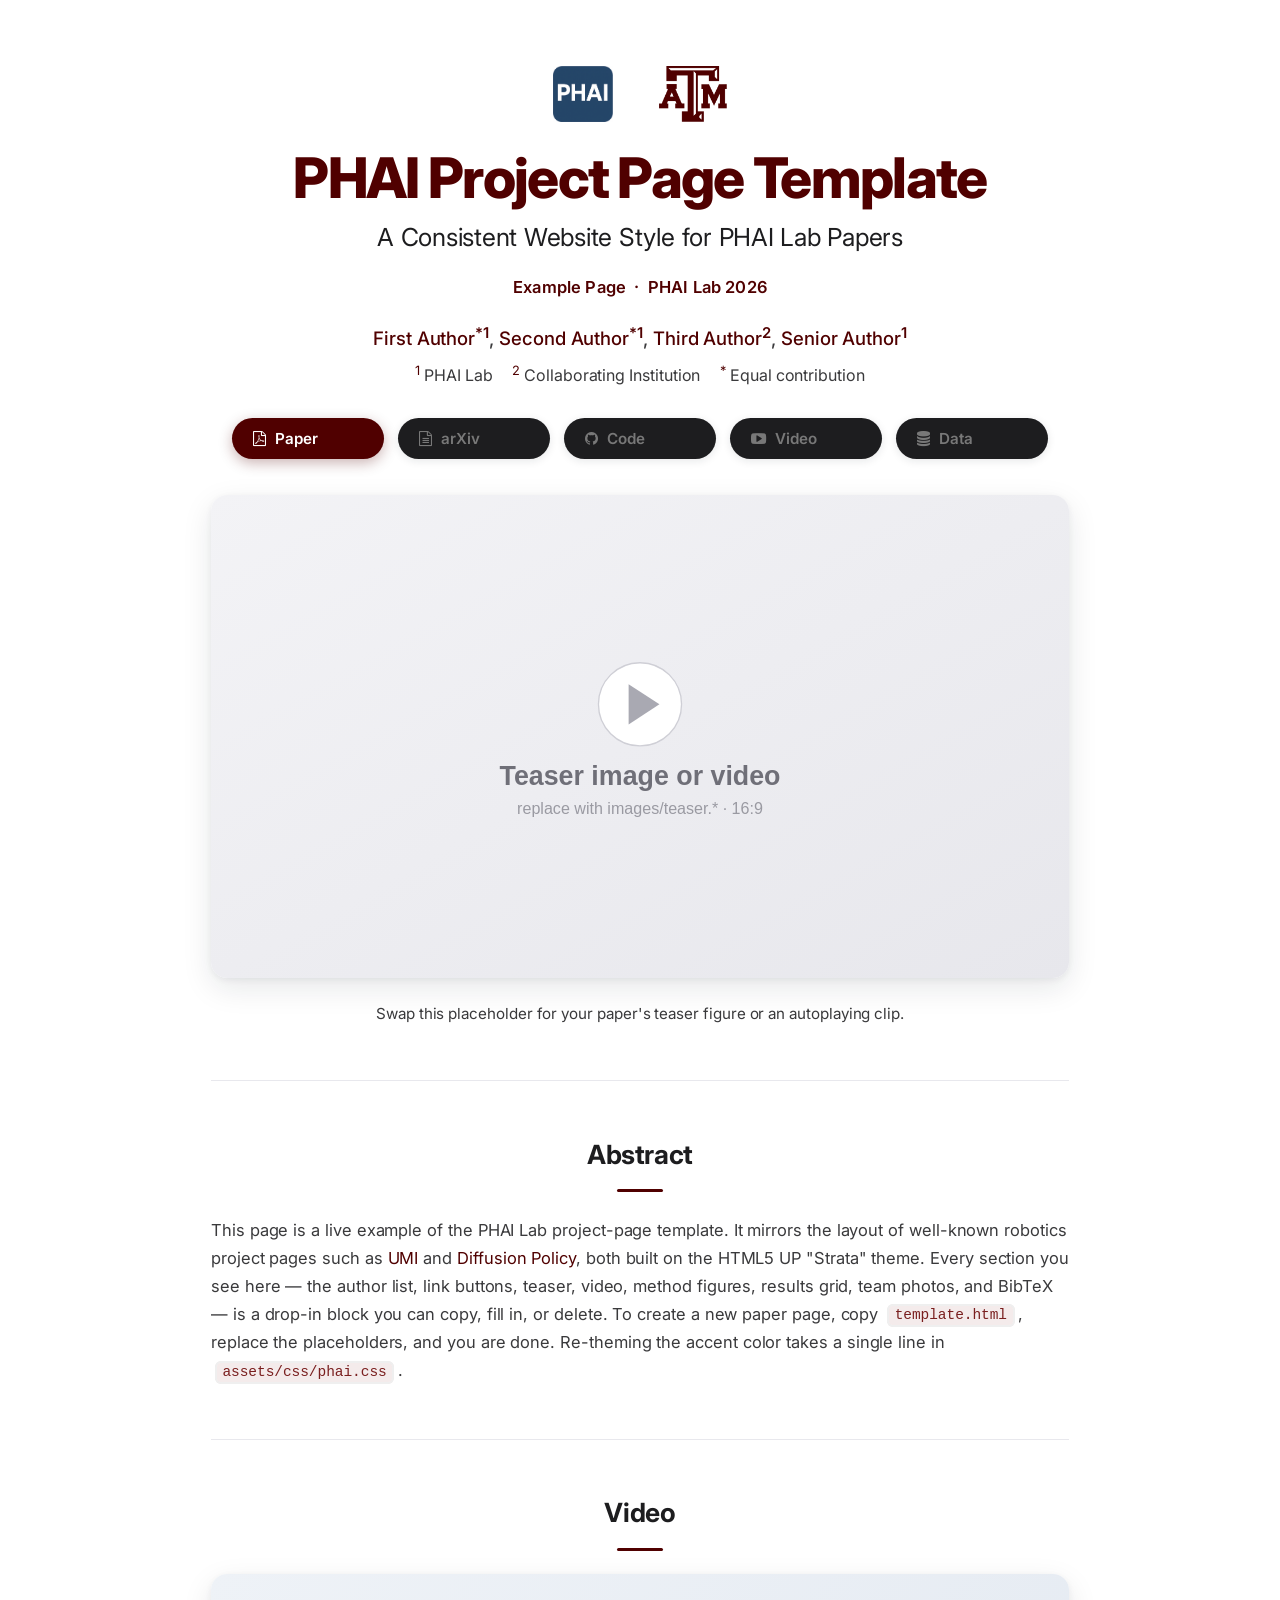
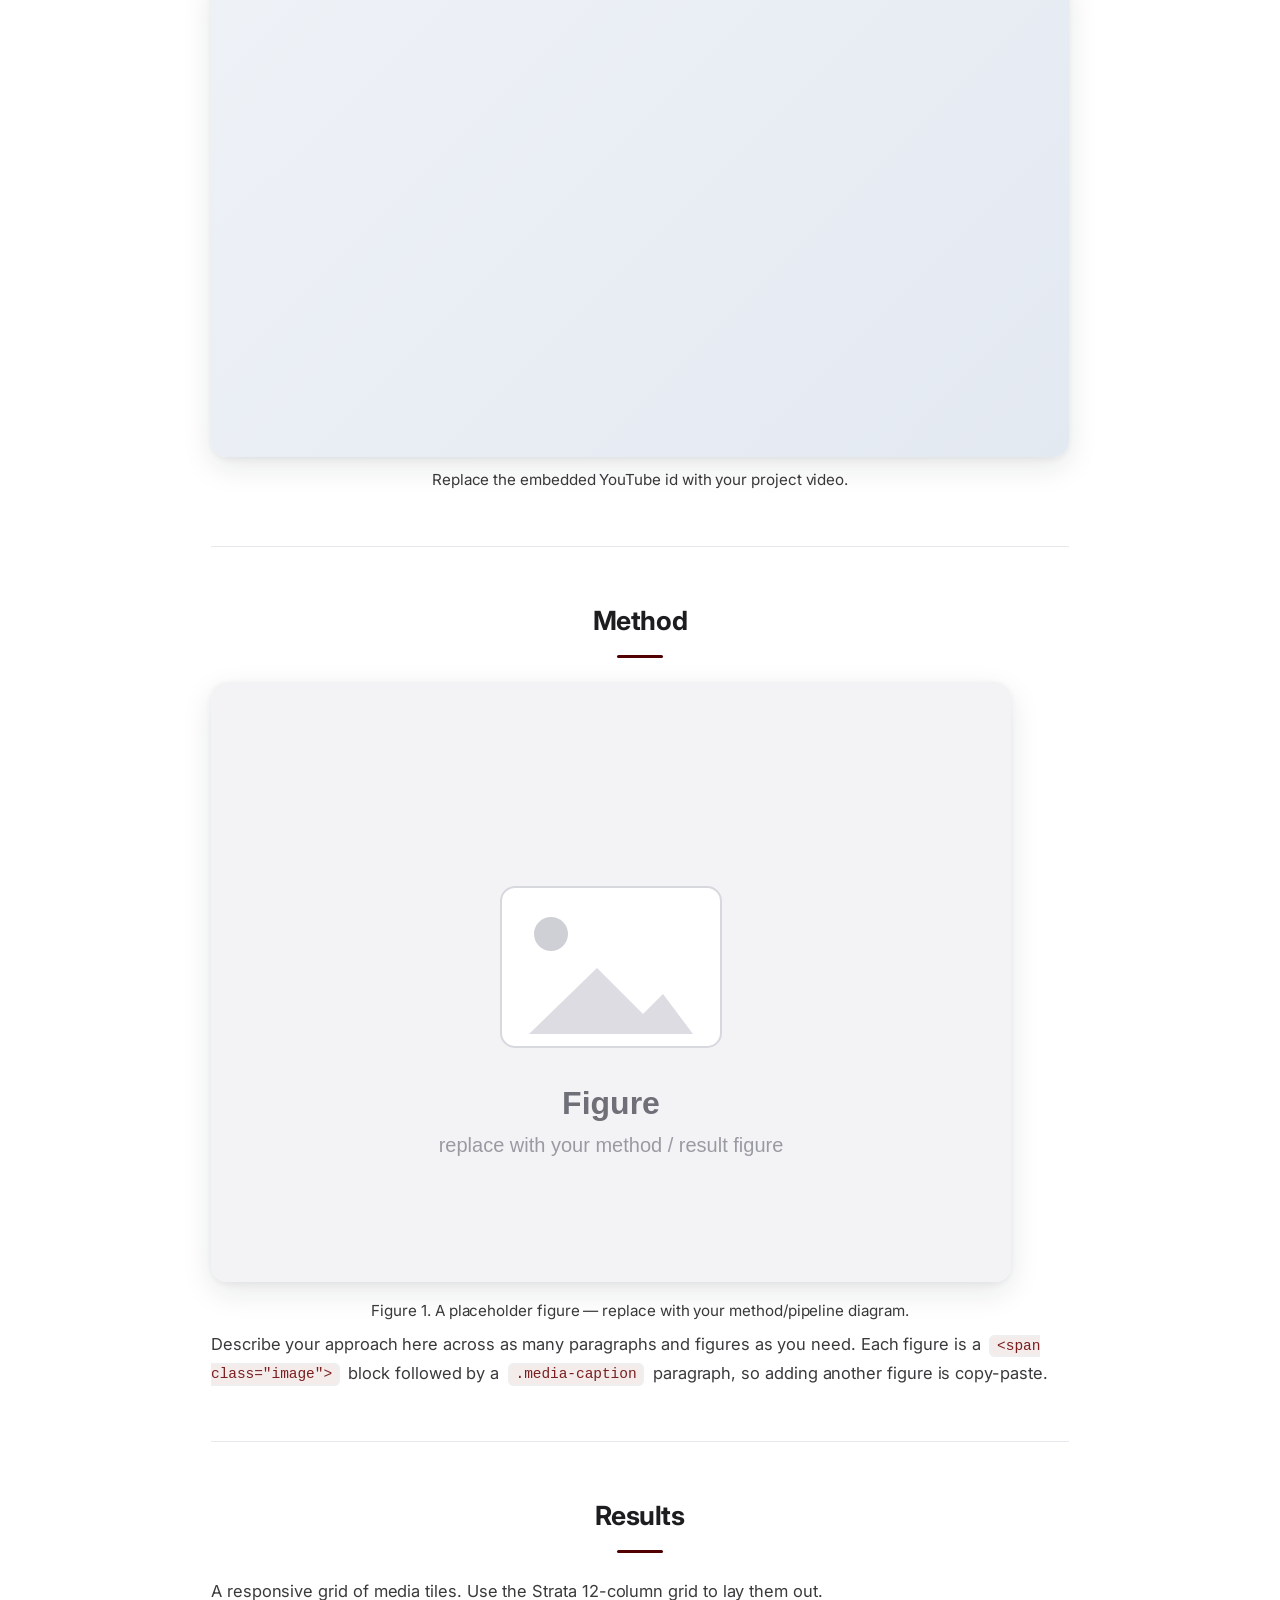
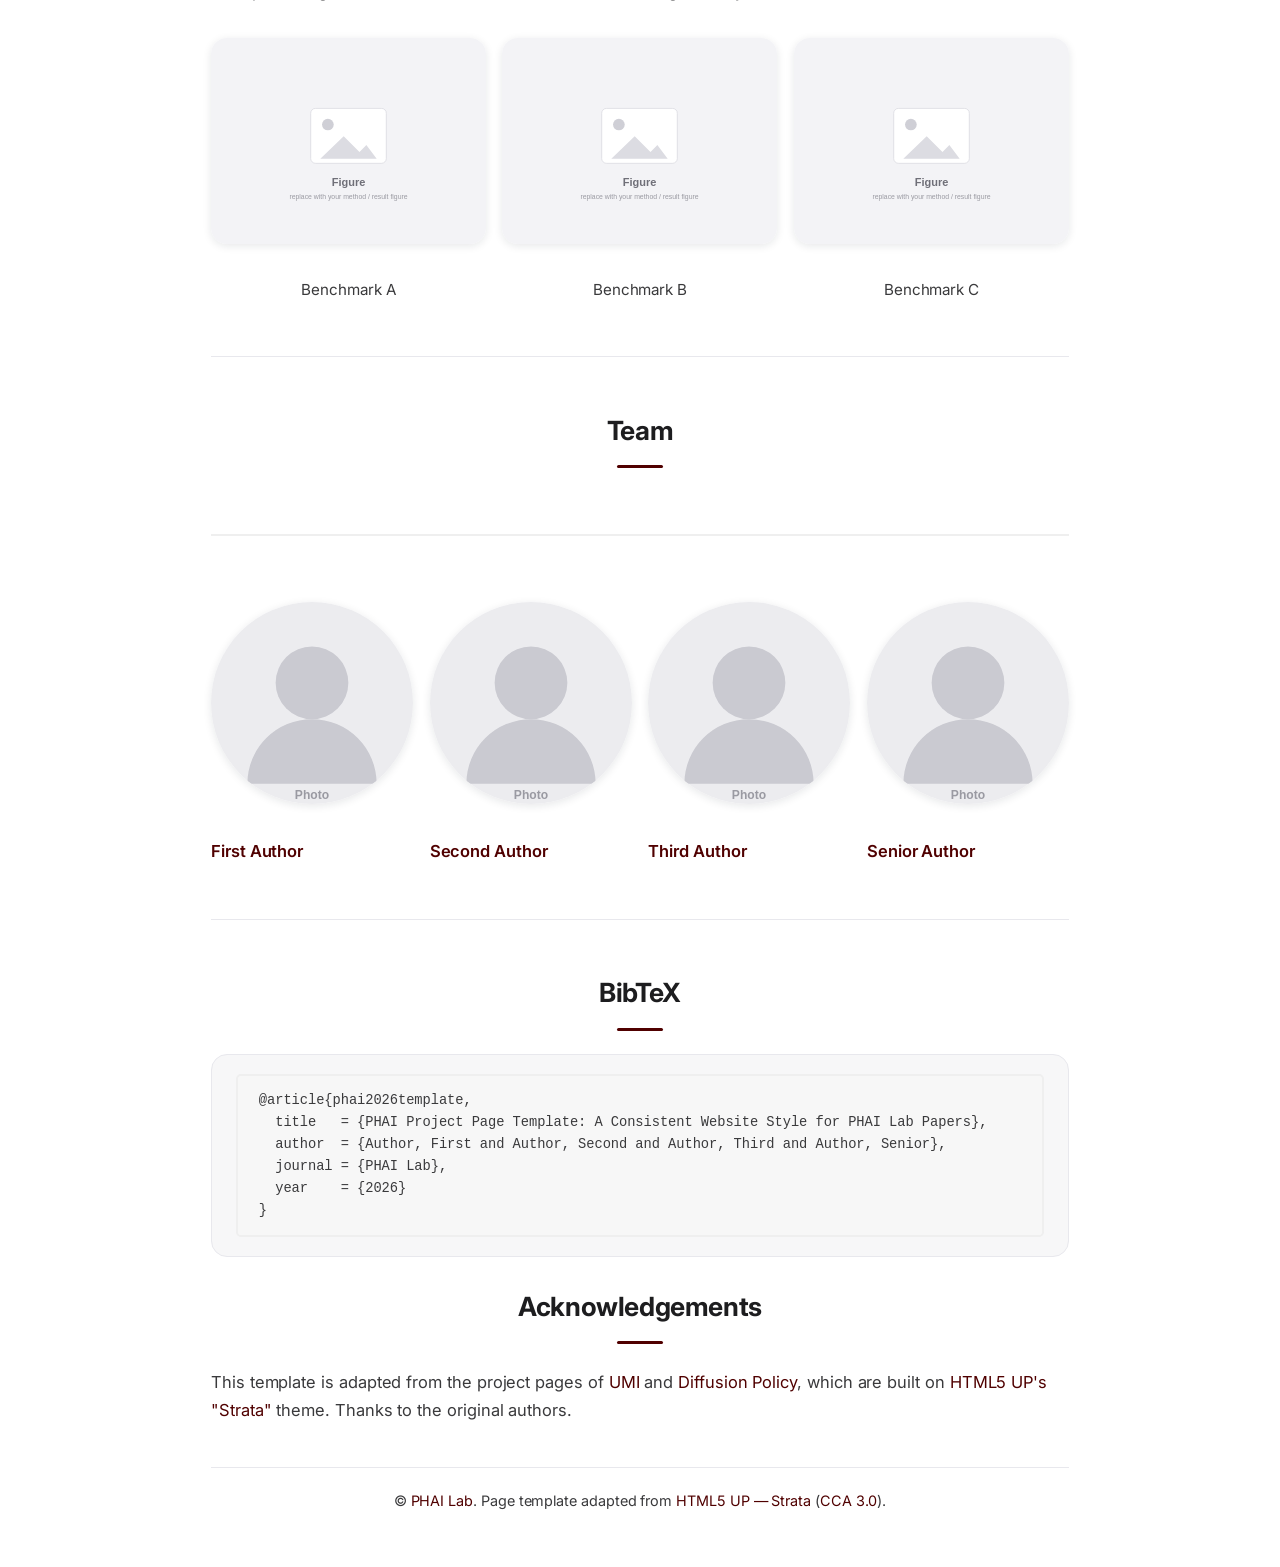
==== commit f4a48bc2: "Redesign template: TAMU maroon theme + premium polish, add TAMU logo - Switch accent to Texas A&M "A" ====
--- a/index.html
+++ b/index.html
@@ -27,7 +27,7 @@
 			<!-- ===== AFFILIATION LOGOS ===== -->
 			<div class="logo-row">
 				<img src="images/logo-phai.png" alt="PHAI Lab" />
-				<img src="images/placeholder-logo.svg" alt="Your University" />
+				<img src="images/tamu-logo.png" alt="Texas A&amp;M University" />
 			</div>
 
 			<!-- ===== TITLE / SUBTITLE / VENUE ===== -->
@@ -51,10 +51,10 @@
 			<!-- ===== LINK BUTTONS ===== -->
 			<div class="links">
 				<a href="#" class="button special icon fa-file-pdf-o">Paper</a>
-				<a href="#" class="button special icon fa-file-text-o">arXiv</a>
-				<a href="https://github.com/phai-lab/project_website_template" class="button special icon fa-github">Code</a>
-				<a href="#" class="button special icon fa-youtube-play">Video</a>
-				<a href="#" class="button special icon fa-database">Data</a>
+				<a href="#" class="button icon fa-file-text-o">arXiv</a>
+				<a href="https://github.com/phai-lab/project_website_template" class="button icon fa-github">Code</a>
+				<a href="#" class="button icon fa-youtube-play">Video</a>
+				<a href="#" class="button icon fa-database">Data</a>
 			</div>
 
 			<!-- ===== TEASER ===== -->
--- a/assets/css/phai.css
+++ b/assets/css/phai.css
@@ -1,131 +1,253 @@
 /*
-	PHAI Lab — project-page customizations
-	Layered ON TOP of Strata (assets/css/main.css). Keep all of your tweaks here
-	so the upstream theme stays pristine and upgradeable.
+	PHAI Lab — project-page customizations  (layered ON TOP of Strata main.css)
+	Keep your tweaks here so the upstream theme stays pristine.
 
 	========================================================================
-	RE-THEME A PAGE IN ONE LINE: change --accent below.
-	(e.g. #500000 maroon, #8C1515 cardinal, #1a73e8 blue, #4e79a7 slate)
+	RE-THEME IN ONE PLACE: change --accent below.
+	(e.g. #500000 TAMU maroon, #8C1515 cardinal, #1a73e8 blue, #4e79a7 slate)
 	========================================================================
 */
 
+@import url("https://fonts.googleapis.com/css2?family=Inter:wght@400;500;600;700;800;900&display=swap");
+
 :root {
-	--accent: #4e79a7;        /* PHAI default: slate blue */
-	--accent-ink: #ffffff;    /* text color on top of --accent */
-	--ink-soft: #585858;
-	--ink-muted: #777777;
-}
-
-/* ----- Layout container (centered, responsive) ----- */
+	--accent:        #500000;   /* Texas A&M "Aggie Maroon" */
+	--accent-strong: #7a1f1f;   /* warmer/lighter maroon for hovers */
+	--accent-soft:   #f4ebeb;   /* very light maroon tint   */
+	--ink:        #1d1d1f;      /* neutral near-black headings */
+	--ink-soft:   #3a3a3c;      /* body text            */
+	--ink-muted:  #86868b;      /* captions / meta      */
+	--line:       #e8e8ed;      /* hairline dividers    */
+	--bg-soft:    #f7f7f8;      /* panels / code blocks */
+	--radius:     16px;
+	--shadow:     0 10px 30px rgba(22,32,44,.10), 0 2px 6px rgba(22,32,44,.06);
+	--shadow-sm:  0 2px 8px rgba(22,32,44,.10);
+}
+
+/* ---------- Base typography ---------- */
+html, body { background: #fff; }
+body, input, select, textarea {
+	font-family: 'Inter', -apple-system, BlinkMacSystemFont, 'Segoe UI', Helvetica, Arial, sans-serif;
+	color: var(--ink-soft);
+	font-size: 16.5px;
+	line-height: 1.7;
+	letter-spacing: -0.004em;
+	-webkit-font-smoothing: antialiased;
+	-moz-osx-font-smoothing: grayscale;
+}
+#main h1, #main h2, #main h3, #main h4 {
+	font-family: 'Inter', -apple-system, BlinkMacSystemFont, 'Segoe UI', Helvetica, Arial, sans-serif;
+	color: var(--ink);
+}
+#main p { color: var(--ink-soft); }
+#main a { color: var(--accent); border-bottom: none; transition: color .15s ease; }
+#main a:hover { color: var(--accent-strong); }
+
+/* ---------- Layout container ---------- */
 #main {
-	width: min(62em, 92%);
-	max-width: 70em;
-	margin-left: auto;
-	margin-right: auto;
-	padding-top: 3em;
-	padding-bottom: 1em;
-}
-
-/* ----- Title / subtitle / venue ----- */
+	width: min(58em, 92%);
+	max-width: 1040px;
+	margin: 0 auto;
+	padding-top: 3.75em;
+	padding-bottom: 1.5em;
+}
+
+/* ---------- Hero: title / subtitle / venue ---------- */
 #main .title {
 	text-align: center;
 	color: var(--accent);
-	font-size: 300%;
-	line-height: 1.12;
-	margin-bottom: 0.1em;
+	font-size: clamp(2.25rem, 5vw, 3.5rem);
+	font-weight: 800;
+	letter-spacing: -0.03em;
+	line-height: 1.08;
+	margin: 0.1em 0 0.18em;
 }
 #main .subtitle {
 	text-align: center;
-	font-size: 165%;
-	font-weight: 300;
-	color: #333333;
-	margin-bottom: 0.8em;
+	color: var(--ink);
+	font-size: clamp(1.1rem, 2.6vw, 1.55rem);
+	font-weight: 400;
+	letter-spacing: -0.01em;
+	margin-bottom: 0.7em;
 }
 #main .venue {
 	text-align: center;
 	color: var(--accent);
 	font-weight: 600;
-	margin-bottom: 1.1em;
-}
-
-/* ----- Affiliation logo row ----- */
+	letter-spacing: 0.01em;
+	margin-bottom: 1.2em;
+}
+
+/* ---------- Affiliation logos ---------- */
 .logo-row {
-	display: flex;
-	flex-wrap: wrap;
-	justify-content: center;
-	align-items: center;
-	gap: 2.5em;
-	margin: 0.5em 0 1.5em;
-}
-.logo-row img { max-height: 64px; width: auto; }
-
-/* ----- Authors + affiliations ----- */
+	display: flex; flex-wrap: wrap;
+	justify-content: center; align-items: center;
+	gap: 2.75em;
+	margin: 0.25em 0 1.6em;
+}
+#main .logo-row img {
+	height: 56px; width: auto;
+	object-fit: contain;
+}
+
+/* ---------- Authors + affiliations ---------- */
 .authors {
 	text-align: center;
-	font-size: 1.18em;
-	line-height: 1.9em;
-	margin-bottom: 0.3em;
-}
-.authors a { color: var(--ink-soft); border-bottom: none; }
+	font-size: 1.16rem;
+	font-weight: 500;
+	line-height: 1.85em;
+	color: var(--ink);
+	margin-bottom: 0.25em;
+}
+.authors a { color: var(--ink); }
 .authors a:hover { color: var(--accent); }
-.authors sup { color: var(--accent); }
+.authors sup { color: var(--accent); font-weight: 600; }
 .affiliations {
 	text-align: center;
 	color: var(--ink-muted);
-	margin-bottom: 1.3em;
+	font-size: 1rem;
 	line-height: 1.7em;
+	margin-bottom: 1.4em;
 }
 .affiliations sup { color: var(--accent); }
 
-/* ----- Link buttons row (Paper / arXiv / Code / Video / Data) ----- */
-.links { text-align: center; margin-bottom: 1.6em; }
-.links .button { margin: 0.3em 0.3em; }
-.button.special {
-	background-color: var(--accent);
-	box-shadow: inset 0 0 0 1px var(--accent);
-}
-.button.special:hover { background-color: var(--accent); filter: brightness(1.1); }
-.button.special:active { filter: brightness(0.92); }
-
-/* ----- Responsive media ----- */
-#main img,
-#main video,
-#main iframe { max-width: 100%; }
+/* ---------- Link buttons (pill style) ---------- */
+.links { text-align: center; margin-bottom: 1.9em; }
+.links .button {
+	font-family: inherit;
+	display: inline-flex; align-items: center;
+	height: auto; line-height: 1;
+	margin: 0.32em 0.3em;
+	padding: 0.85em 1.4em;
+	border-radius: 999px;
+	background: var(--ink);
+	color: #fff;
+	font-size: 0.95rem;
+	font-weight: 600;
+	letter-spacing: 0.005em;
+	text-transform: none;
+	border: 0;
+	box-shadow: var(--shadow-sm);
+	transition: transform .15s ease, box-shadow .15s ease, background .15s ease;
+}
+.links .button:hover {
+	background: #283341;
+	transform: translateY(-2px);
+	box-shadow: 0 10px 22px rgba(22,32,44,.22);
+}
+.links .button:active { transform: translateY(0); }
+.links .button.special { background: var(--accent); box-shadow: 0 4px 14px rgba(80,0,0,.30); }
+.links .button.special:hover { background: var(--accent-strong); }
+.links .button.icon:before { margin-right: 0.55em; }   /* FontAwesome glyph spacing */
+
+/* ---------- Section headings (centered, accent underline) ---------- */
+#main h3 {
+	text-align: center;
+	font-size: 1.65rem;
+	font-weight: 700;
+	letter-spacing: -0.015em;
+	color: var(--ink);
+	margin: 0.2em 0 0.9em;
+}
+#main h3:after {
+	content: "";
+	display: block;
+	width: 46px; height: 3px;
+	margin: 0.55em auto 0;
+	background: var(--accent);
+	border-radius: 2px;
+}
+
+/* ---------- Dividers (subtle) ---------- */
+#main hr {
+	border: 0; height: 1px;
+	background: var(--line);
+	margin: 3.25em 0;
+}
+
+/* ---------- Media: rounded + soft shadow ---------- */
+#main img, #main video, #main iframe { max-width: 100%; }
 #main img, #main video { height: auto; }
-.teaser { margin: 0.4em 0 1.4em; }
+.teaser { display: block; margin: 0.6em 0 1.4em; }
+.teaser img, .teaser video,
+#main > span.image > img,
+.image.fit img {
+	border-radius: var(--radius);
+	box-shadow: var(--shadow);
+}
 .media-caption {
 	text-align: center;
 	color: var(--ink-muted);
-	font-size: 0.95em;
-	margin-top: 0.4em;
-}
-
-/* Responsive 16:9 wrapper for YouTube/Vimeo embeds */
+	font-size: 0.95rem;
+	margin-top: 0.55em;
+	margin-bottom: 0.4em;
+}
+
+/* Responsive 16:9 video wrapper (YouTube/Vimeo) */
 .video-embed {
 	position: relative;
 	width: 100%;
 	padding-bottom: 56.25%;
 	height: 0;
 	margin-bottom: 0.6em;
-}
-.video-embed iframe {
-	position: absolute;
-	top: 0; left: 0;
-	width: 100%; height: 100%;
-	border: 0;
-}
-
-/* ----- Author thumbnails (circular) ----- */
-.team .image img { border-radius: 50%; }
-
-/* ----- BibTeX block ----- */
-pre code { display: block; }
-
-/* ----- Footer ----- */
+	border-radius: var(--radius);
+	overflow: hidden;
+	background: linear-gradient(135deg, #eef2f7, #e3e9f1);
+	box-shadow: var(--shadow);
+}
+.video-embed iframe { position: absolute; inset: 0; width: 100%; height: 100%; border: 0; }
+
+/* ---------- Result / media grid ---------- */
+.box.alt { border: 0; padding: 0; }
+.box.alt .image.fit img { box-shadow: var(--shadow-sm); }
+
+/* ---------- Team (circular photos) ---------- */
+.team .image img {
+	border-radius: 50%;
+	box-shadow: var(--shadow-sm);
+	aspect-ratio: 1 / 1;
+	object-fit: cover;
+}
+.team a { color: var(--ink); font-weight: 600; }
+.team a:hover { color: var(--accent); }
+
+/* ---------- BibTeX ---------- */
+#main pre {
+	background: var(--bg-soft);
+	border: 1px solid var(--line);
+	border-radius: var(--radius);
+	padding: 1.25em 1.4em;
+	box-shadow: none;
+}
+#main pre code {
+	display: block;
+	font-family: 'SF Mono', 'JetBrains Mono', Menlo, Consolas, monospace;
+	font-size: 0.86rem;
+	line-height: 1.6;
+	color: var(--ink-soft);
+}
+#main p code, #main li code {
+	background: var(--accent-soft);
+	color: var(--accent-strong);
+	border-radius: 6px;
+	padding: 0.1em 0.4em;
+	font-size: 0.88em;
+}
+
+/* ---------- Footer ---------- */
 #page-footer {
 	text-align: center;
 	color: var(--ink-muted);
-	font-size: 0.9em;
-	margin: 2.5em 0 1em;
+	font-size: 0.9rem;
+	border-top: 1px solid var(--line);
+	margin-top: 3em;
+	padding-top: 1.5em;
 }
 #page-footer a { color: var(--accent); }
+
+/* ---------- Small screens ---------- */
+@media (max-width: 736px) {
+	.logo-row { gap: 1.5em; }
+	#main .logo-row img { height: 42px; }
+	.links .button { width: 100%; justify-content: center; }
+}
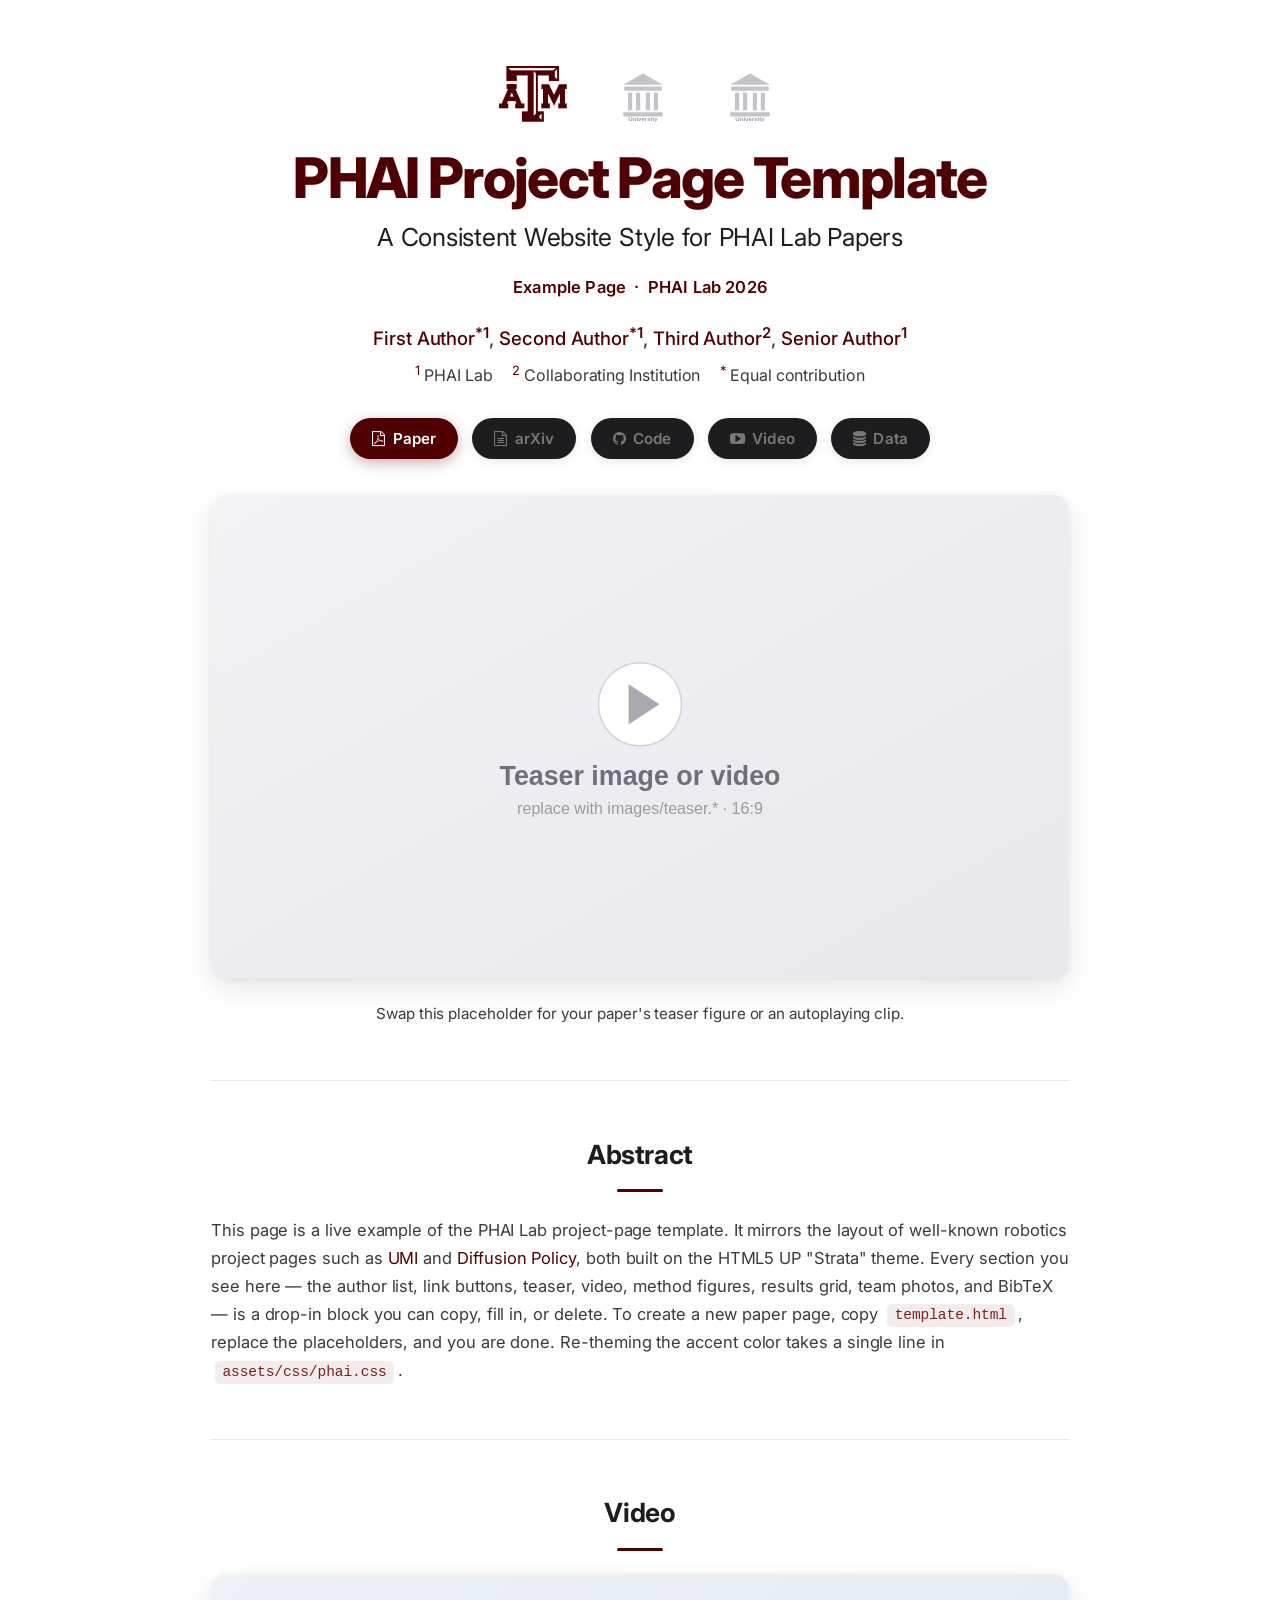
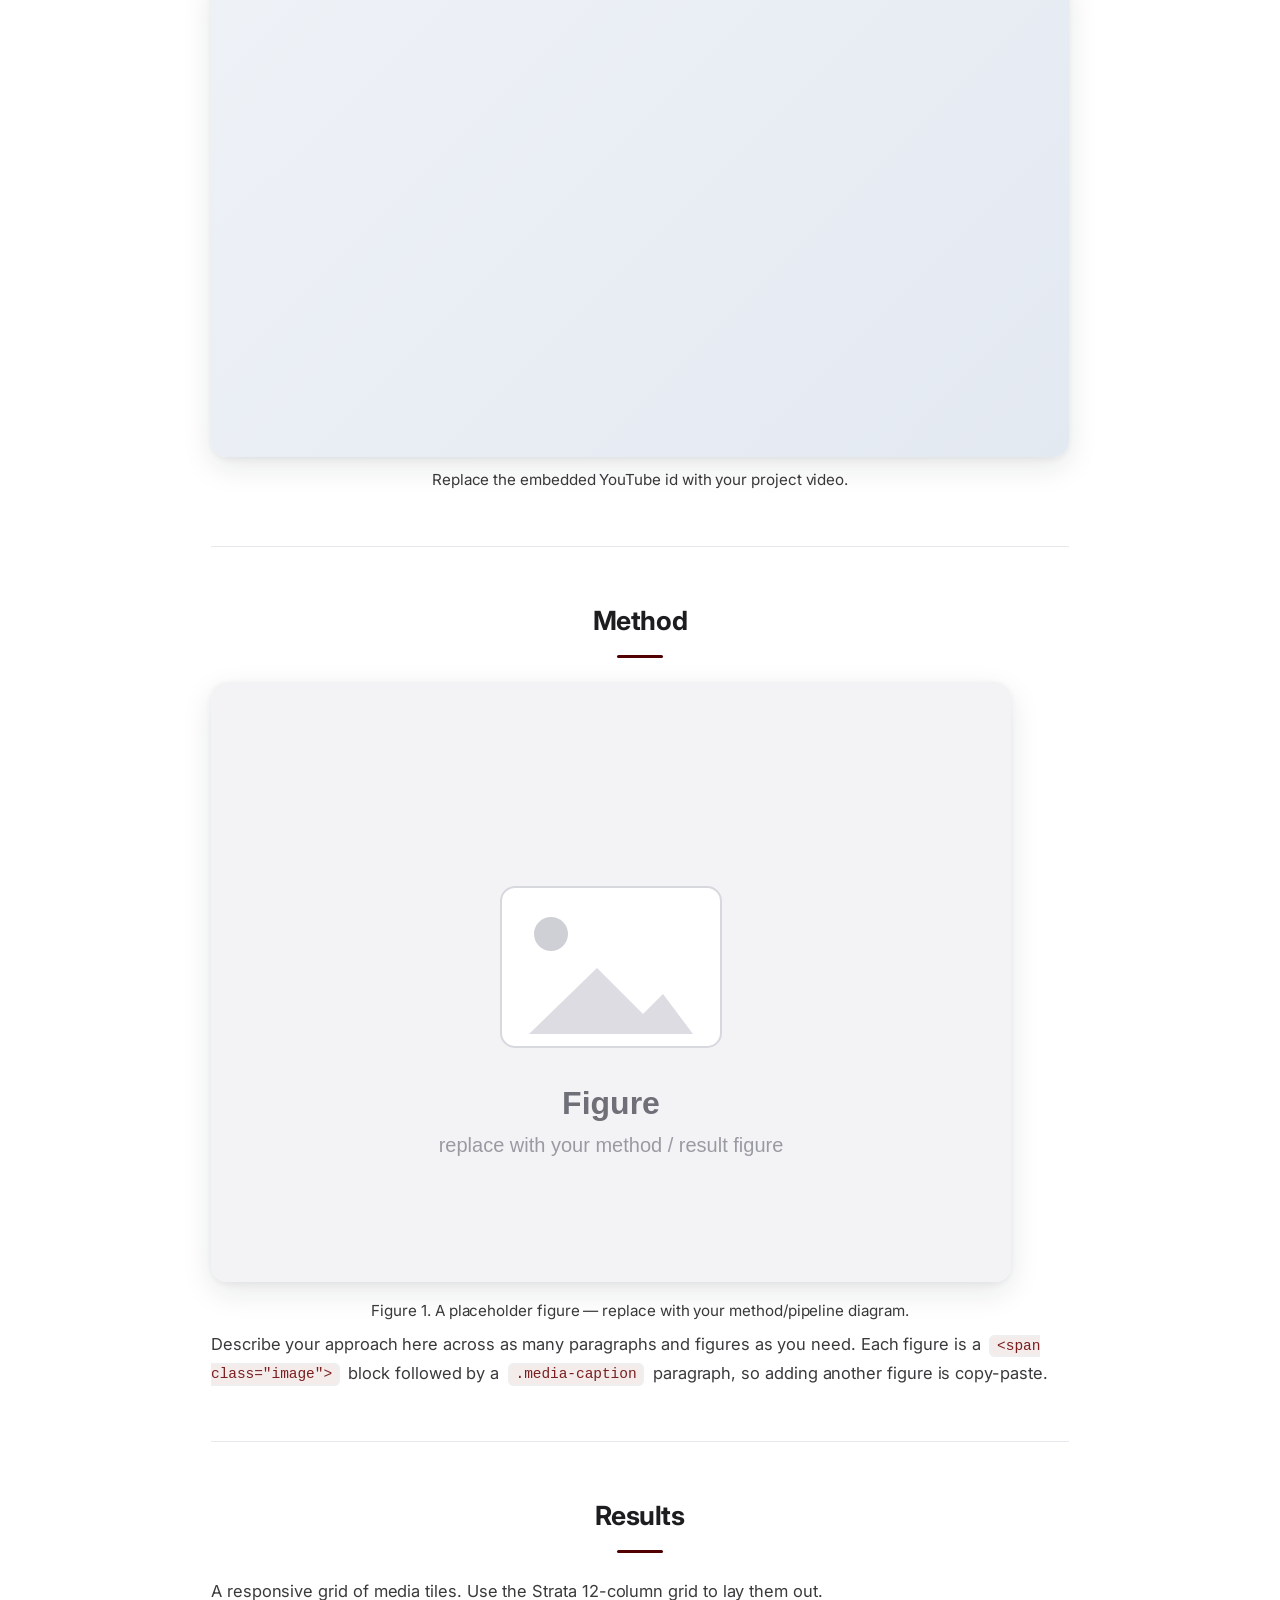
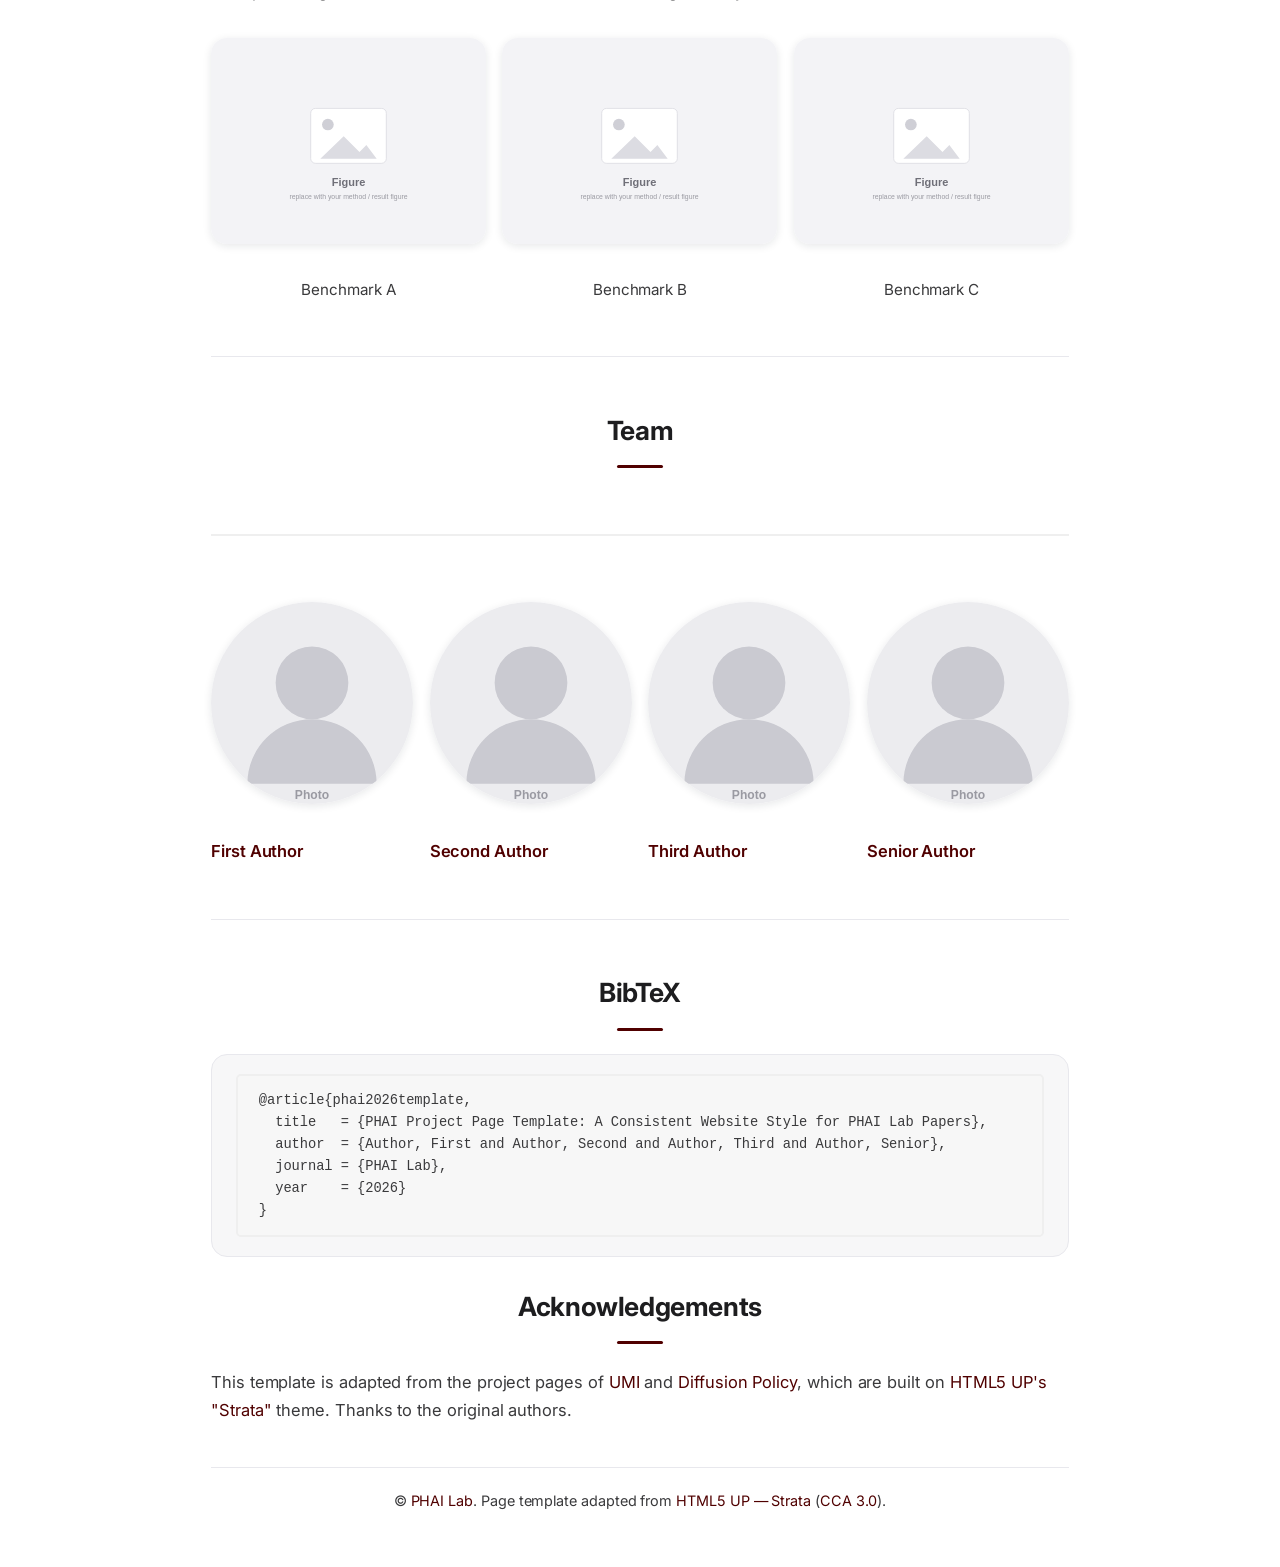
==== commit 9148930f: "Polish: center button content, rework logo row, hover lift - Fix link buttons: content was left-alig" ====
--- a/index.html
+++ b/index.html
@@ -26,8 +26,9 @@
 
 			<!-- ===== AFFILIATION LOGOS ===== -->
 			<div class="logo-row">
-				<img src="images/logo-phai.png" alt="PHAI Lab" />
 				<img src="images/tamu-logo.png" alt="Texas A&amp;M University" />
+				<img src="images/placeholder-logo.svg" alt="Collaborating institution" />
+				<img src="images/placeholder-logo.svg" alt="Collaborating institution" />
 			</div>
 
 			<!-- ===== TITLE / SUBTITLE / VENUE ===== -->
@@ -84,7 +85,7 @@
 			<!-- ===== VIDEO ===== -->
 			<h3>Video</h3>
 			<div class="video-embed">
-				<iframe src="https://www.youtube.com/embed/dQw4w9WgXcQ"
+				<iframe src="https://www.youtube.com/embed/aqz-KE-bpKQ"
 						title="Project video" allowfullscreen
 						allow="accelerometer; autoplay; clipboard-write; encrypted-media; gyroscope; picture-in-picture"></iframe>
 			</div>
--- a/assets/css/phai.css
+++ b/assets/css/phai.css
@@ -115,10 +115,12 @@
 .links { text-align: center; margin-bottom: 1.9em; }
 .links .button {
 	font-family: inherit;
-	display: inline-flex; align-items: center;
+	display: inline-flex; align-items: center; justify-content: center;
+	gap: 0.5em;
+	min-width: 0;                 /* override Strata's min-width so pills hug content */
 	height: auto; line-height: 1;
 	margin: 0.32em 0.3em;
-	padding: 0.85em 1.4em;
+	padding: 0.85em 1.45em;
 	border-radius: 999px;
 	background: var(--ink);
 	color: #fff;
@@ -138,7 +140,8 @@
 .links .button:active { transform: translateY(0); }
 .links .button.special { background: var(--accent); box-shadow: 0 4px 14px rgba(80,0,0,.30); }
 .links .button.special:hover { background: var(--accent-strong); }
-.links .button.icon:before { margin-right: 0.55em; }   /* FontAwesome glyph spacing */
+.links .button.icon { padding-left: 1.45em; }          /* cancel Strata's asymmetric icon padding */
+.links .button.icon:before { margin-right: 0; line-height: 1; }  /* spacing handled by flex gap */
 
 /* ---------- Section headings (centered, accent underline) ---------- */
 #main h3 {
@@ -201,6 +204,17 @@
 .box.alt { border: 0; padding: 0; }
 .box.alt .image.fit img { box-shadow: var(--shadow-sm); }
 
+/* Subtle hover lift on grid + team tiles */
+.box.alt .image.fit img,
+.team .image img {
+	transition: transform .18s ease, box-shadow .18s ease;
+}
+.box.alt .image.fit img:hover,
+.team .image img:hover {
+	transform: translateY(-3px);
+	box-shadow: var(--shadow);
+}
+
 /* ---------- Team (circular photos) ---------- */
 .team .image img {
 	border-radius: 50%;
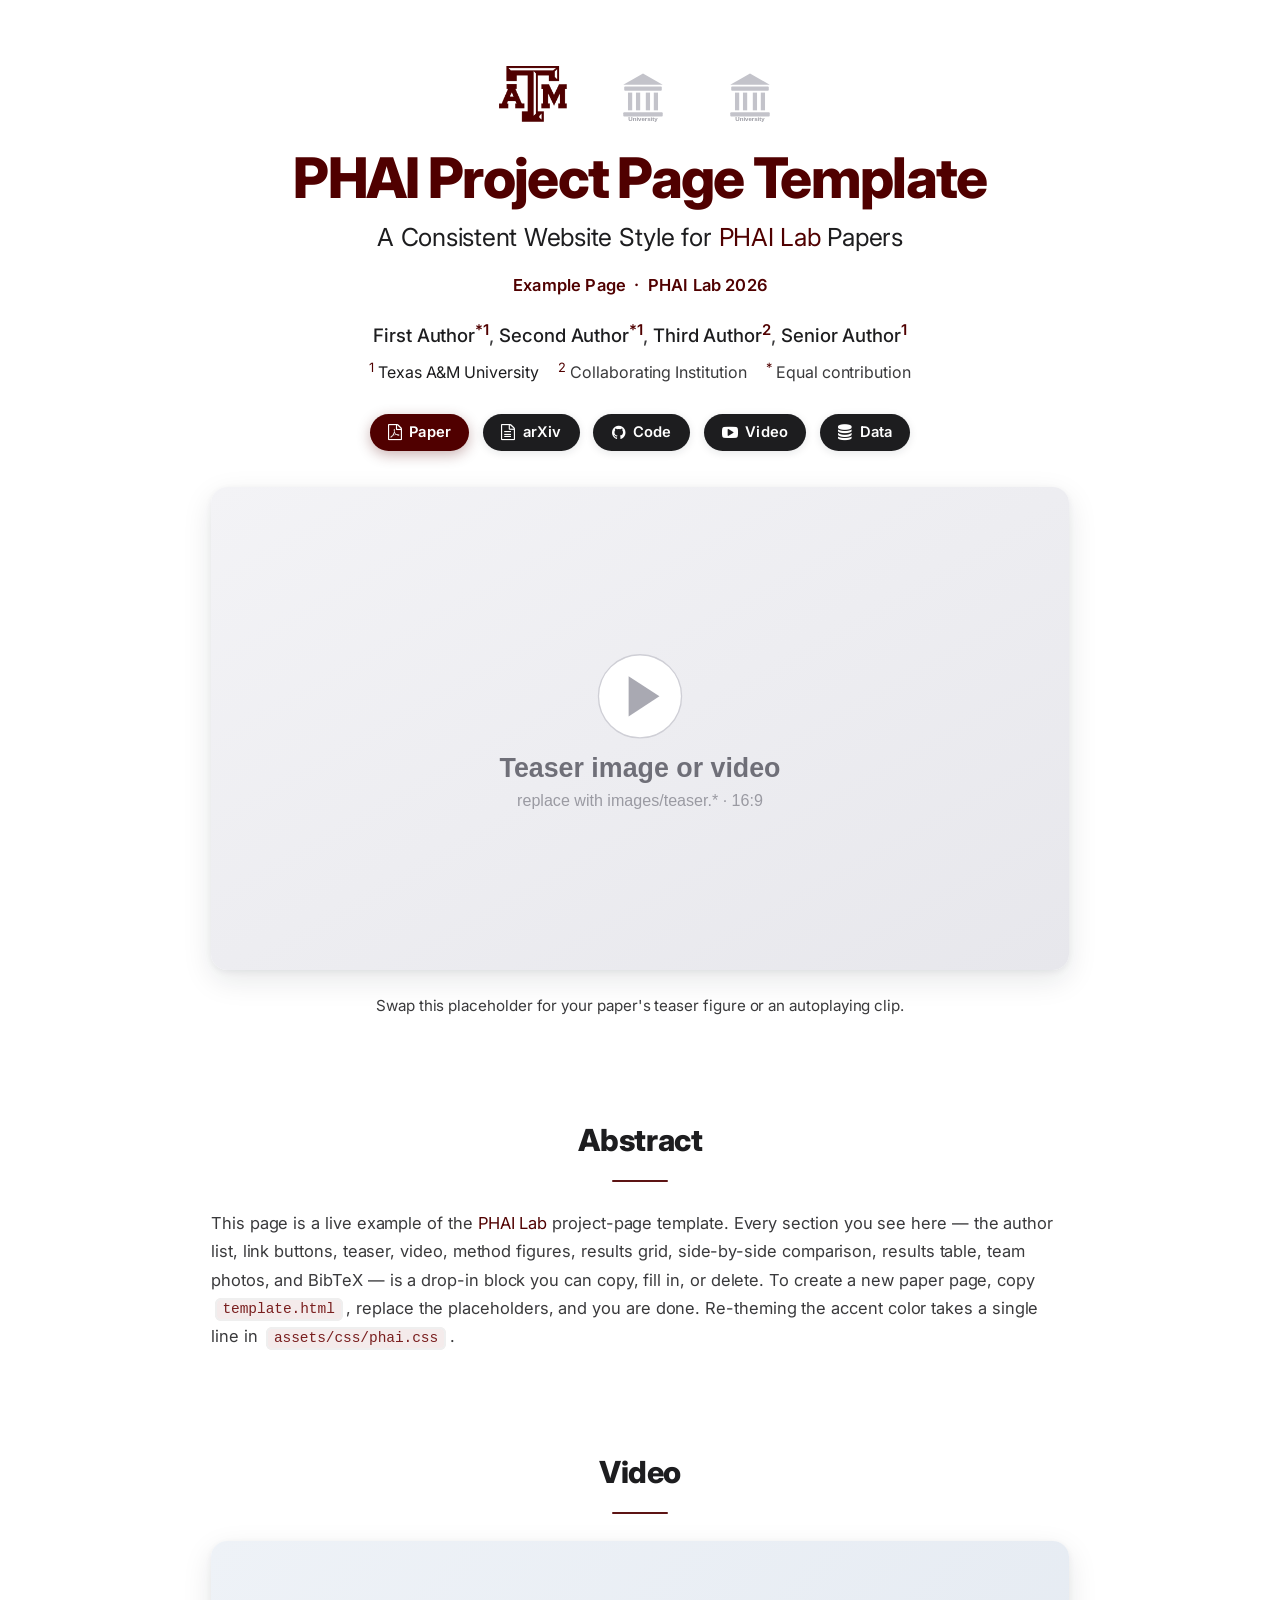
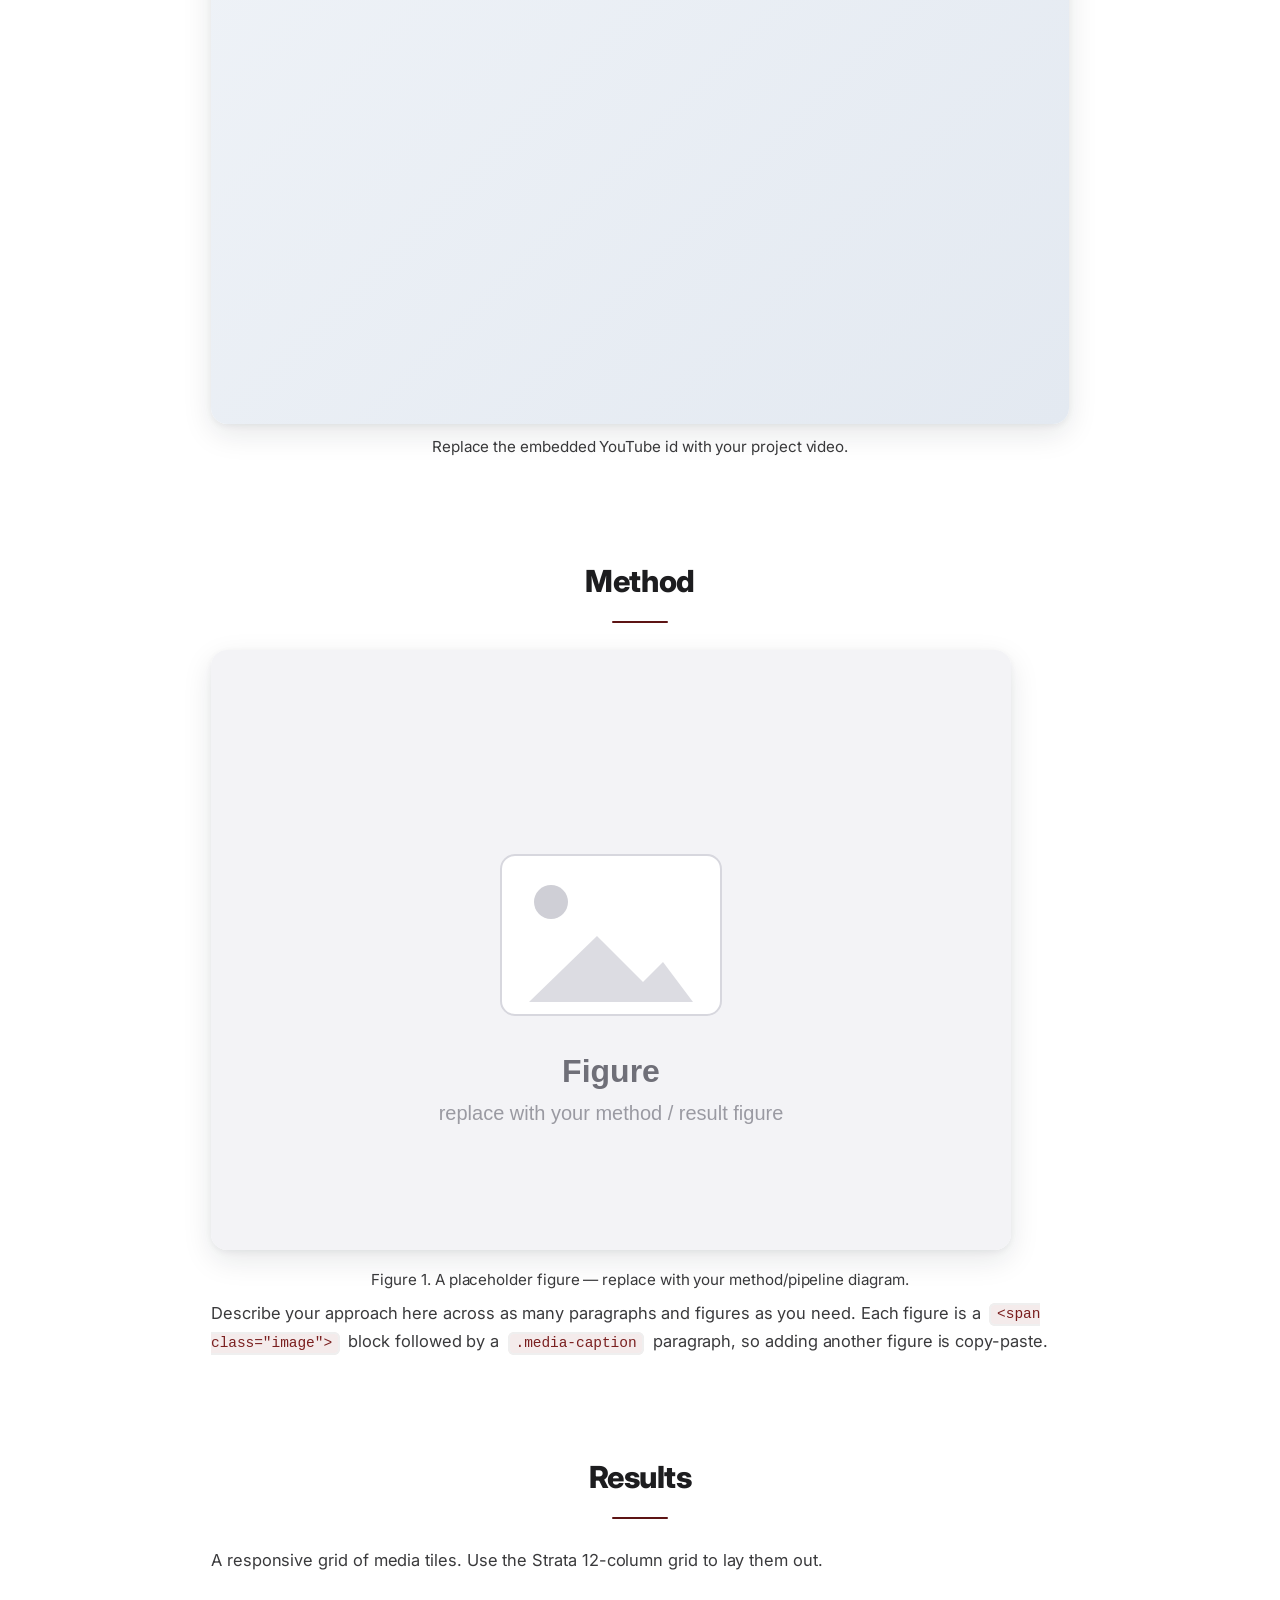
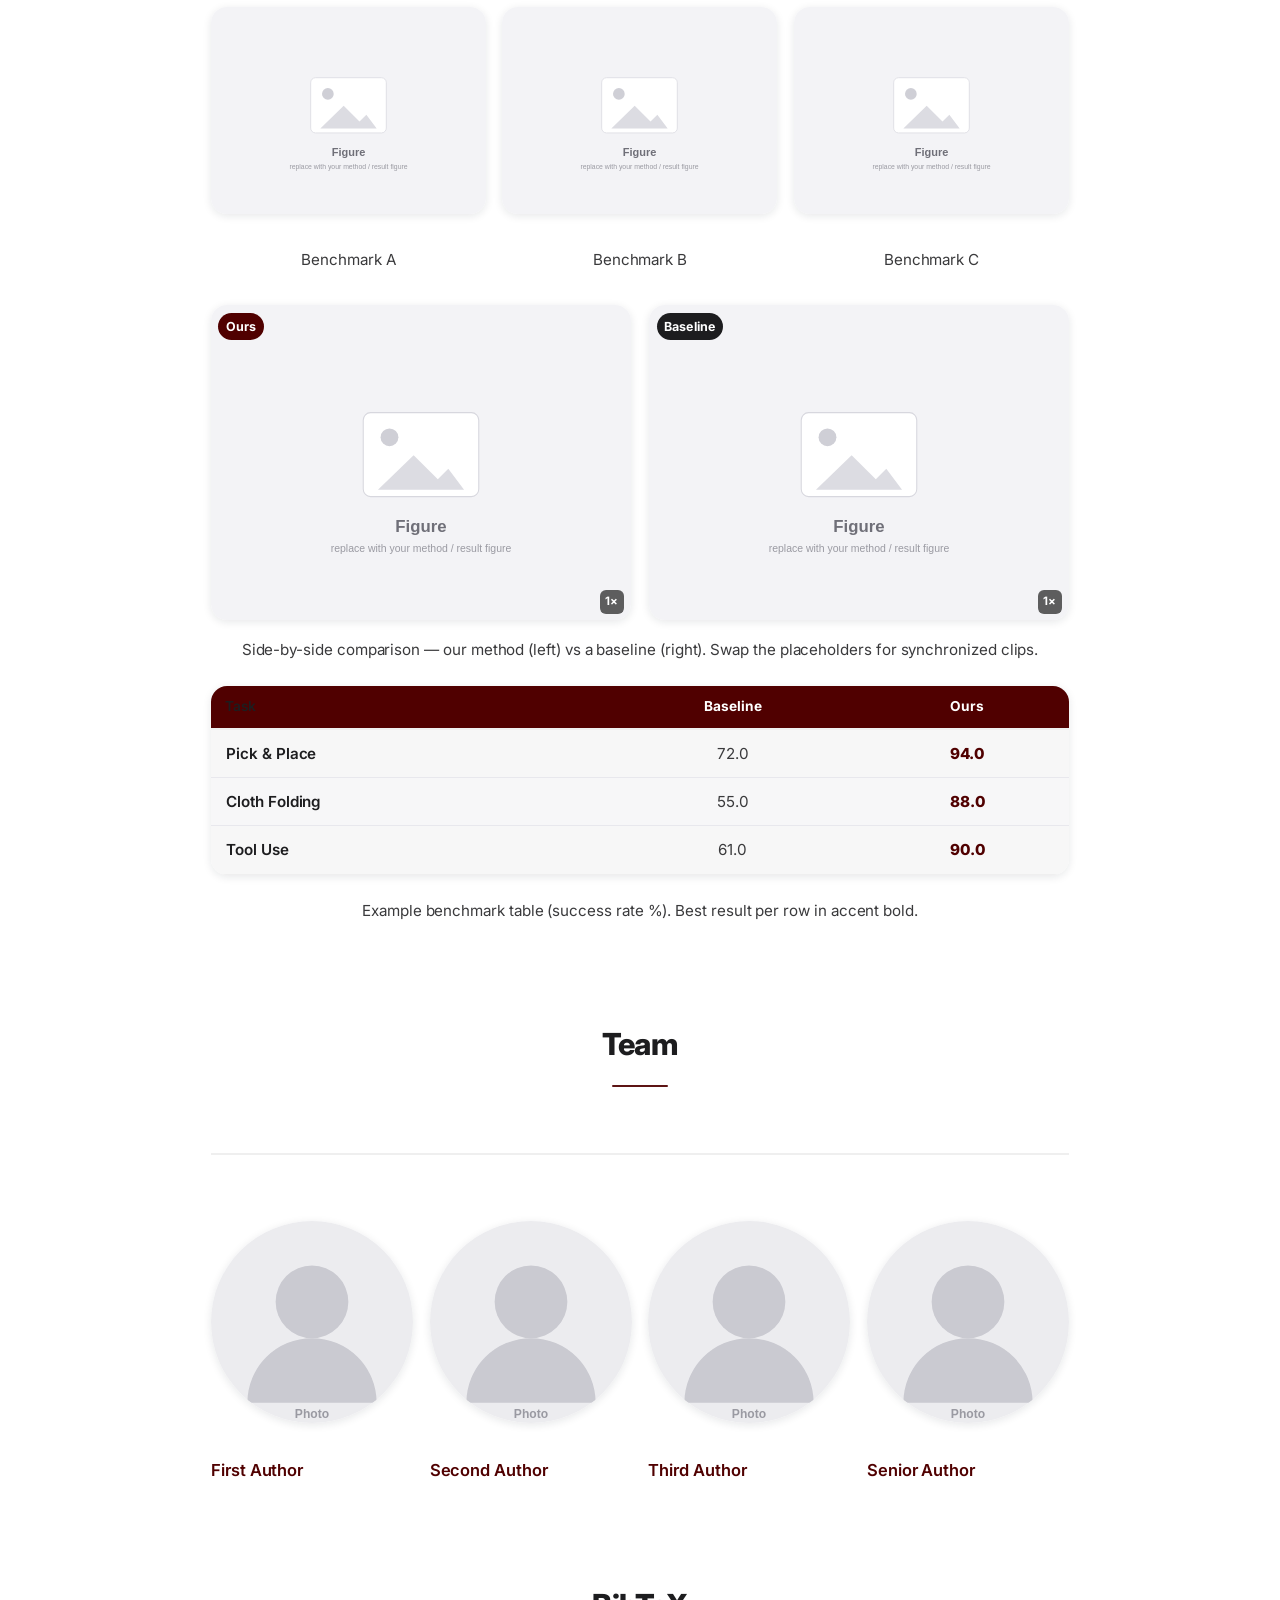
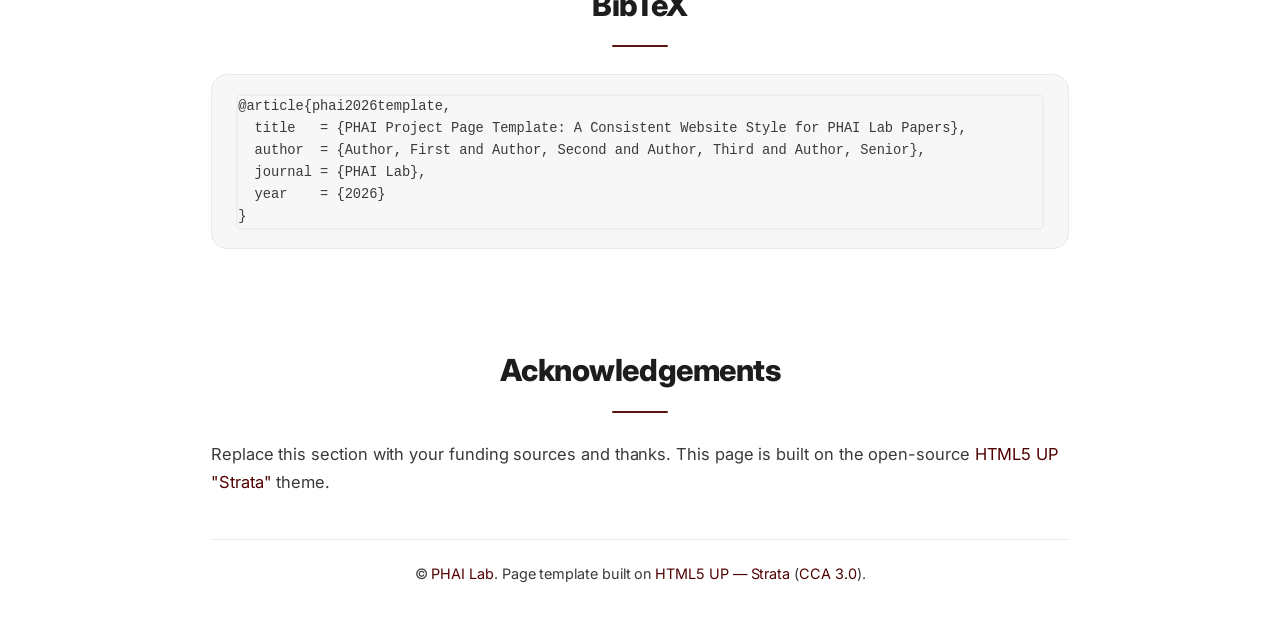
==== commit abc1c269: "Polish template: responsive, a11y, SEO, and richer result patterns Applied a multi-lens design/code " ====
--- a/index.html
+++ b/index.html
@@ -9,94 +9,98 @@
 		<title>PHAI Project Page Template — Example</title>
 		<meta charset="utf-8" />
 		<meta name="viewport" content="width=device-width, initial-scale=1" />
-		<meta name="description" content="A reusable academic project-page template for the PHAI Lab, modeled on the UMI and Diffusion Policy websites." />
-
-		<meta property="og:type"        content="website" />
-		<meta property="og:title"       content="PHAI Project Page Template — Example" />
-		<meta property="og:description" content="A reusable academic project-page template for the PHAI Lab, modeled on the UMI and Diffusion Policy websites." />
-		<meta property="og:image"       content="images/placeholder-teaser.svg" />
-
-		<link rel="icon" type="image/png" href="images/logo-phai.png" />
+		<meta name="description" content="A reusable, premium project-page template for PHAI Lab papers — drop in your title, authors, figures, video, results, and BibTeX." />
+
+		<!-- Open Graph / social-card preview -->
+		<meta property="og:type"         content="website" />
+		<meta property="og:title"        content="PHAI Project Page Template — Example" />
+		<meta property="og:description"  content="A reusable, premium project-page template for PHAI Lab papers." />
+		<meta property="og:url"          content="https://phai-lab.github.io/project_website_template/" />
+		<meta property="og:image"        content="https://phai-lab.github.io/project_website_template/images/og-card.png" />
+		<meta property="og:image:width"  content="1200" />
+		<meta property="og:image:height" content="630" />
+		<meta property="og:image:alt"    content="PHAI Project Page Template" />
+		<!-- Twitter / X card -->
+		<meta name="twitter:card"        content="summary_large_image" />
+		<meta name="twitter:title"       content="PHAI Project Page Template — Example" />
+		<meta name="twitter:description" content="A reusable, premium project-page template for PHAI Lab papers." />
+		<meta name="twitter:image"       content="https://phai-lab.github.io/project_website_template/images/og-card.png" />
+
+		<link rel="canonical" href="https://phai-lab.github.io/project_website_template/" />
+		<link rel="icon" type="image/png" sizes="any" href="images/favicon.png" />
 		<link rel="stylesheet" href="assets/css/main.css" />
 		<link rel="stylesheet" href="assets/css/phai.css" />
 	</head>
 	<body id="top">
 
-		<div id="main">
-
-			<!-- ===== AFFILIATION LOGOS ===== -->
-			<div class="logo-row">
-				<img src="images/tamu-logo.png" alt="Texas A&amp;M University" />
-				<img src="images/placeholder-logo.svg" alt="Collaborating institution" />
-				<img src="images/placeholder-logo.svg" alt="Collaborating institution" />
-			</div>
-
-			<!-- ===== TITLE / SUBTITLE / VENUE ===== -->
-			<h1 class="title">PHAI Project Page Template</h1>
-			<h2 class="subtitle">A Consistent Website Style for PHAI Lab Papers</h2>
-			<p class="venue">Example Page &nbsp;·&nbsp; PHAI Lab 2026</p>
-
-			<!-- ===== AUTHORS ===== -->
-			<p class="authors">
-				<a href="#">First Author<sup>*1</sup></a>,
-				<a href="#">Second Author<sup>*1</sup></a>,
-				<a href="#">Third Author<sup>2</sup></a>,
-				<a href="https://phai-lab.github.io/">Senior Author<sup>1</sup></a>
-			</p>
-			<p class="affiliations">
-				<sup>1</sup> PHAI Lab &nbsp;&nbsp;&nbsp;
-				<sup>2</sup> Collaborating Institution &nbsp;&nbsp;&nbsp;
-				<sup>*</sup> Equal contribution
-			</p>
-
-			<!-- ===== LINK BUTTONS ===== -->
-			<div class="links">
-				<a href="#" class="button special icon fa-file-pdf-o">Paper</a>
-				<a href="#" class="button icon fa-file-text-o">arXiv</a>
-				<a href="https://github.com/phai-lab/project_website_template" class="button icon fa-github">Code</a>
-				<a href="#" class="button icon fa-youtube-play">Video</a>
-				<a href="#" class="button icon fa-database">Data</a>
-			</div>
+		<main id="main">
+
+			<header class="masthead">
+				<!-- ===== AFFILIATION LOGOS ===== -->
+				<div class="logo-row">
+					<img src="images/tamu-logo.png" alt="Texas A&amp;M University" />
+					<img src="images/placeholder-logo.svg" alt="Collaborating institution" />
+					<img src="images/placeholder-logo.svg" alt="Collaborating institution" />
+				</div>
+
+				<!-- ===== TITLE / SUBTITLE / VENUE ===== -->
+				<h1 class="title">PHAI Project Page Template</h1>
+				<h2 class="subtitle">A Consistent Website Style for <a href="https://phai-lab.github.io/">PHAI Lab</a> Papers</h2>
+				<p class="venue">Example Page &nbsp;·&nbsp; <a href="https://phai-lab.github.io/">PHAI Lab</a> 2026</p>
+
+				<!-- ===== AUTHORS ===== -->
+				<p class="authors">
+					<a href="https://phai-lab.github.io/">First Author<sup>*1</sup></a>,
+					<a href="https://phai-lab.github.io/">Second Author<sup>*1</sup></a>,
+					<a href="https://phai-lab.github.io/">Third Author<sup>2</sup></a>,
+					<a href="https://phai-lab.github.io/">Senior Author<sup>1</sup></a>
+				</p>
+				<p class="affiliations">
+					<sup>1</sup> <a href="https://www.tamu.edu/">Texas A&amp;M University</a> &nbsp;&nbsp;&nbsp;
+					<sup>2</sup> Collaborating Institution &nbsp;&nbsp;&nbsp;
+					<sup>*</sup> Equal contribution
+				</p>
+
+				<!-- ===== LINK BUTTONS ===== -->
+				<div class="links">
+					<a href="https://github.com/phai-lab/project_website_template" class="button special icon fa-file-pdf-o">Paper</a>
+					<a href="https://arxiv.org/" class="button icon fa-file-text-o">arXiv</a>
+					<a href="https://github.com/phai-lab/project_website_template" class="button icon fa-github">Code</a>
+					<a href="#video" class="button icon fa-youtube-play">Video</a>
+					<a href="https://github.com/phai-lab/project_website_template" class="button icon fa-database">Data</a>
+				</div>
+			</header>
 
 			<!-- ===== TEASER ===== -->
 			<span class="image teaser">
-				<img src="images/placeholder-teaser.svg" alt="Teaser figure" />
+				<img src="images/placeholder-teaser.svg" alt="Placeholder teaser graphic standing in for the paper's main result figure" />
 			</span>
 			<p class="media-caption">Swap this placeholder for your paper's teaser figure or an autoplaying clip.</p>
-
-			<hr />
 
 			<!-- ===== ABSTRACT ===== -->
 			<h3>Abstract</h3>
 			<p>
-				This page is a live example of the PHAI Lab project-page template. It mirrors the
-				layout of well-known robotics project pages such as
-				<a href="https://umi-gripper.github.io/">UMI</a> and
-				<a href="https://diffusion-policy.cs.columbia.edu/">Diffusion Policy</a>, both built on the
-				HTML5 UP "Strata" theme. Every section you see here — the author list, link buttons,
-				teaser, video, method figures, results grid, team photos, and BibTeX — is a drop-in
-				block you can copy, fill in, or delete. To create a new paper page, copy
-				<code>template.html</code>, replace the placeholders, and you are done. Re-theming the
-				accent color takes a single line in <code>assets/css/phai.css</code>.
+				This page is a live example of the <a href="https://phai-lab.github.io/">PHAI Lab</a> project-page
+				template. Every section you see here — the author list, link buttons, teaser, video, method figures,
+				results grid, side-by-side comparison, results table, team photos, and BibTeX — is a drop-in block you
+				can copy, fill in, or delete. To create a new paper page, copy <code>template.html</code>, replace the
+				placeholders, and you are done. Re-theming the accent color takes a single line in
+				<code>assets/css/phai.css</code>.
 			</p>
 
-			<hr />
-
 			<!-- ===== VIDEO ===== -->
-			<h3>Video</h3>
+			<h3 id="video">Video</h3>
 			<div class="video-embed">
-				<iframe src="https://www.youtube.com/embed/aqz-KE-bpKQ"
+				<iframe src="https://www.youtube.com/embed/dQw4w9WgXcQ"
 						title="Project video" allowfullscreen
 						allow="accelerometer; autoplay; clipboard-write; encrypted-media; gyroscope; picture-in-picture"></iframe>
 			</div>
 			<p class="media-caption">Replace the embedded YouTube id with your project video.</p>
-
-			<hr />
 
 			<!-- ===== METHOD ===== -->
 			<h3>Method</h3>
 			<span class="image">
-				<img src="images/placeholder-figure.svg" alt="Method overview" />
+				<img src="images/placeholder-figure.svg" alt="Placeholder diagram standing in for the method/pipeline figure" />
 			</span>
 			<p class="media-caption">Figure 1. A placeholder figure — replace with your method/pipeline diagram.</p>
 			<p>
@@ -105,29 +109,51 @@
 				<code>.media-caption</code> paragraph, so adding another figure is copy-paste.
 			</p>
 
-			<hr />
-
 			<!-- ===== RESULTS ===== -->
 			<h3>Results</h3>
 			<p>A responsive grid of media tiles. Use the Strata 12-column grid to lay them out.</p>
 			<div class="box alt">
 				<div class="row 50% uniform">
 					<div class="4u">
-						<span class="image fit"><img src="images/placeholder-figure.svg" alt="Result 1" /></span>
+						<span class="image fit"><img src="images/placeholder-figure.svg" alt="Placeholder chart for Benchmark A results" /></span>
 						<p class="media-caption">Benchmark A</p>
 					</div>
 					<div class="4u">
-						<span class="image fit"><img src="images/placeholder-figure.svg" alt="Result 2" /></span>
+						<span class="image fit"><img src="images/placeholder-figure.svg" alt="Placeholder chart for Benchmark B results" /></span>
 						<p class="media-caption">Benchmark B</p>
 					</div>
 					<div class="4u$">
-						<span class="image fit"><img src="images/placeholder-figure.svg" alt="Result 3" /></span>
+						<span class="image fit"><img src="images/placeholder-figure.svg" alt="Placeholder chart for Benchmark C results" /></span>
 						<p class="media-caption">Benchmark C</p>
 					</div>
 				</div>
 			</div>
 
-			<hr />
+			<!-- Side-by-side comparison (Ours vs Baseline) -->
+			<div class="compare">
+				<div class="col ours">
+					<span class="col-label">Ours</span><span class="speed-badge">1&times;</span>
+					<img src="images/placeholder-figure.svg" alt="Placeholder clip of our method" />
+				</div>
+				<div class="col">
+					<span class="col-label">Baseline</span><span class="speed-badge">1&times;</span>
+					<img src="images/placeholder-figure.svg" alt="Placeholder clip of a baseline method" />
+				</div>
+			</div>
+			<p class="media-caption">Side-by-side comparison — our method (left) vs a baseline (right). Swap the placeholders for synchronized clips.</p>
+
+			<!-- Quantitative results table -->
+			<div class="table-wrap">
+				<table class="results-table">
+					<thead><tr><th>Task</th><th>Baseline</th><th>Ours</th></tr></thead>
+					<tbody>
+						<tr><td>Pick &amp; Place</td><td>72.0</td><td class="best">94.0</td></tr>
+						<tr><td>Cloth Folding</td><td>55.0</td><td class="best">88.0</td></tr>
+						<tr><td>Tool Use</td><td>61.0</td><td class="best">90.0</td></tr>
+					</tbody>
+				</table>
+			</div>
+			<p class="media-caption">Example benchmark table (success rate %). Best result per row in <span class="best">accent bold</span>.</p>
 
 			<!-- ===== TEAM ===== -->
 			<h3>Team</h3>
@@ -135,22 +161,20 @@
 				<div class="box alt">
 					<div class="row 50% uniform">
 						<div class="3u">
-							<a href="#"><span class="image fit"><img src="images/placeholder-author.svg" alt="" /></span>First Author</a>
+							<a href="https://phai-lab.github.io/"><span class="image fit"><img src="images/placeholder-author.svg" alt="" /></span>First Author</a>
 						</div>
 						<div class="3u">
-							<a href="#"><span class="image fit"><img src="images/placeholder-author.svg" alt="" /></span>Second Author</a>
+							<a href="https://phai-lab.github.io/"><span class="image fit"><img src="images/placeholder-author.svg" alt="" /></span>Second Author</a>
 						</div>
 						<div class="3u">
-							<a href="#"><span class="image fit"><img src="images/placeholder-author.svg" alt="" /></span>Third Author</a>
+							<a href="https://phai-lab.github.io/"><span class="image fit"><img src="images/placeholder-author.svg" alt="" /></span>Third Author</a>
 						</div>
 						<div class="3u$">
-							<a href="#"><span class="image fit"><img src="images/placeholder-author.svg" alt="" /></span>Senior Author</a>
+							<a href="https://phai-lab.github.io/"><span class="image fit"><img src="images/placeholder-author.svg" alt="" /></span>Senior Author</a>
 						</div>
 					</div>
 				</div>
 			</section>
-
-			<hr />
 
 			<!-- ===== BIBTEX ===== -->
 			<h3>BibTeX</h3>
@@ -164,22 +188,20 @@
 			<!-- ===== ACKNOWLEDGEMENTS ===== -->
 			<h3>Acknowledgements</h3>
 			<p>
-				This template is adapted from the project pages of
-				<a href="https://umi-gripper.github.io/">UMI</a> and
-				<a href="https://diffusion-policy.cs.columbia.edu/">Diffusion Policy</a>, which are built on
-				<a href="https://html5up.net/">HTML5 UP's "Strata"</a> theme. Thanks to the original authors.
+				Replace this section with your funding sources and thanks. This page is built on the open-source
+				<a href="https://html5up.net/">HTML5 UP "Strata"</a> theme.
 			</p>
 
 			<!-- ===== FOOTER ===== -->
 			<footer id="page-footer">
 				<p>
 					&copy; <a href="https://phai-lab.github.io/">PHAI Lab</a>.
-					Page template adapted from <a href="https://html5up.net/">HTML5 UP — Strata</a>
+					Page template built on <a href="https://html5up.net/">HTML5 UP — Strata</a>
 					(<a href="https://html5up.net/license">CCA 3.0</a>).
 				</p>
 			</footer>
 
-		</div>
+		</main>
 
 		<!-- ===== SCRIPTS ===== -->
 		<script src="assets/js/jquery.min.js"></script>
--- a/assets/css/phai.css
+++ b/assets/css/phai.css
@@ -3,7 +3,7 @@
 	Keep your tweaks here so the upstream theme stays pristine.
 
 	========================================================================
-	RE-THEME IN ONE PLACE: change --accent below.
+	RE-THEME IN ONE PLACE: change --accent (and the matching --accent-rgb).
 	(e.g. #500000 TAMU maroon, #8C1515 cardinal, #1a73e8 blue, #4e79a7 slate)
 	========================================================================
 */
@@ -12,11 +12,12 @@
 
 :root {
 	--accent:        #500000;   /* Texas A&M "Aggie Maroon" */
+	--accent-rgb:    80, 0, 0;  /* keep in sync with --accent (primary-button glow) */
 	--accent-strong: #7a1f1f;   /* warmer/lighter maroon for hovers */
 	--accent-soft:   #f4ebeb;   /* very light maroon tint   */
 	--ink:        #1d1d1f;      /* neutral near-black headings */
 	--ink-soft:   #3a3a3c;      /* body text            */
-	--ink-muted:  #86868b;      /* captions / meta      */
+	--ink-muted:  #6b6b70;      /* captions / meta — WCAG AA on white & panels */
 	--line:       #e8e8ed;      /* hairline dividers    */
 	--bg-soft:    #f7f7f8;      /* panels / code blocks */
 	--radius:     16px;
@@ -43,7 +44,7 @@
 #main a { color: var(--accent); border-bottom: none; transition: color .15s ease; }
 #main a:hover { color: var(--accent-strong); }
 
-/* ---------- Layout container ---------- */
+/* ---------- Layout container (also serves as the <main id="main"> landmark) ---------- */
 #main {
 	width: min(58em, 92%);
 	max-width: 1040px;
@@ -52,6 +53,10 @@
 	padding-bottom: 1.5em;
 }
 
+/* Masthead landmark: cancel Strata's `header h2 + p` size/offset so the venue
+   line keeps its intended look (its color/margins already win via .venue). */
+#main .masthead .venue { font-size: inherit; margin-top: 0; line-height: 1.5; }
+
 /* ---------- Hero: title / subtitle / venue ---------- */
 #main .title {
 	text-align: center;
@@ -87,6 +92,7 @@
 }
 #main .logo-row img {
 	height: 56px; width: auto;
+	max-width: 180px;          /* guard so a wide collaborator logo can't unbalance the row */
 	object-fit: contain;
 }
 
@@ -99,8 +105,8 @@
 	color: var(--ink);
 	margin-bottom: 0.25em;
 }
-.authors a { color: var(--ink); }
-.authors a:hover { color: var(--accent); }
+#main .authors a, #main .affiliations a { color: var(--ink); }
+#main .authors a:hover, #main .affiliations a:hover { color: var(--accent); }
 .authors sup { color: var(--accent); font-weight: 600; }
 .affiliations {
 	text-align: center;
@@ -117,14 +123,14 @@
 	font-family: inherit;
 	display: inline-flex; align-items: center; justify-content: center;
 	gap: 0.5em;
-	min-width: 0;                 /* override Strata's min-width so pills hug content */
+	min-width: 0;                  /* override Strata's min-width so pills hug content */
 	height: auto; line-height: 1;
 	margin: 0.32em 0.3em;
-	padding: 0.85em 1.45em;
+	padding: 0.72em 1.25em;
 	border-radius: 999px;
 	background: var(--ink);
-	color: #fff;
-	font-size: 0.95rem;
+	color: #fff !important;        /* must beat Strata's .button{color:#787878 !important} */
+	font-size: 0.92rem;
 	font-weight: 600;
 	letter-spacing: 0.005em;
 	text-transform: none;
@@ -138,46 +144,50 @@
 	box-shadow: 0 10px 22px rgba(22,32,44,.22);
 }
 .links .button:active { transform: translateY(0); }
-.links .button.special { background: var(--accent); box-shadow: 0 4px 14px rgba(80,0,0,.30); }
+/* block Strata's teal :hover/:active text color */
+.links .button:hover, .links .button:active,
+.links .button.special:hover, .links .button.special:active { color: #fff !important; }
+.links .button.special { background: var(--accent); box-shadow: 0 4px 14px rgba(var(--accent-rgb), .30); }
 .links .button.special:hover { background: var(--accent-strong); }
-.links .button.icon { padding-left: 1.45em; }          /* cancel Strata's asymmetric icon padding */
-.links .button.icon:before { margin-right: 0; line-height: 1; }  /* spacing handled by flex gap */
-
-/* ---------- Section headings (centered, accent underline) ---------- */
+.links .button.icon { padding-left: 1.25em; }
+.links .button.icon:before { margin-right: 0; line-height: 1; font-size: 1.08em; }
+
+/* ---------- Section headings (centered, accent underline; carry the section gap) ---------- */
 #main h3 {
 	text-align: center;
-	font-size: 1.65rem;
-	font-weight: 700;
+	font-size: 1.9rem;
+	font-weight: 800;
 	letter-spacing: -0.015em;
 	color: var(--ink);
-	margin: 0.2em 0 0.9em;
+	margin: 3.25em 0 0.9em;
 }
 #main h3:after {
 	content: "";
 	display: block;
-	width: 46px; height: 3px;
+	width: 56px; height: 2px;
 	margin: 0.55em auto 0;
 	background: var(--accent);
 	border-radius: 2px;
-}
-
-/* ---------- Dividers (subtle) ---------- */
-#main hr {
-	border: 0; height: 1px;
-	background: var(--line);
-	margin: 3.25em 0;
-}
+	opacity: 0.92;
+}
+
+/* Optional manual divider (sections no longer emit <hr>, but it stays available) */
+#main hr { border: 0; height: 1px; background: var(--line); margin: 3.25em 0; }
 
 /* ---------- Media: rounded + soft shadow ---------- */
 #main img, #main video, #main iframe { max-width: 100%; }
 #main img, #main video { height: auto; }
 .teaser { display: block; margin: 0.6em 0 1.4em; }
 .teaser img, .teaser video,
-#main > span.image > img,
+span.image img,
 .image.fit img {
 	border-radius: var(--radius);
 	box-shadow: var(--shadow);
 }
+/* Let pointer events through Strata's transparent .image overlay so the
+   hover-lift fires; match the corner radius if the overlay is ever enabled. */
+#main span.image:before, #main .image.fit:before { pointer-events: none; border-radius: var(--radius); }
+.team .image:before { pointer-events: none; }
 .media-caption {
 	text-align: center;
 	color: var(--ink-muted);
@@ -215,6 +225,44 @@
 	box-shadow: var(--shadow);
 }
 
+/* ---------- Side-by-side comparison (Ours vs Baseline) ---------- */
+.compare { display: grid; grid-template-columns: 1fr 1fr; gap: 1.1em; margin: 1em 0; }
+.compare .col { position: relative; }
+.compare .col-label {
+	position: absolute; top: .6em; left: .6em; z-index: 2;
+	background: var(--ink); color: #fff; font-size: .78rem; font-weight: 700;
+	padding: .22em .6em; border-radius: 999px; letter-spacing: .01em;
+}
+.compare .col.ours .col-label { background: var(--accent); }
+.compare .speed-badge {
+	position: absolute; bottom: .6em; right: .6em; z-index: 2;
+	background: rgba(0,0,0,.62); color: #fff; font-size: .72rem; font-weight: 700;
+	padding: .18em .5em; border-radius: 6px;
+}
+.compare video, .compare img {
+	width: 100%; height: auto; display: block;
+	border-radius: var(--radius); box-shadow: var(--shadow-sm);
+}
+
+/* ---------- Results table (benchmark) ---------- */
+.table-wrap {
+	margin: 1.4em 0;
+	border-radius: var(--radius);
+	box-shadow: var(--shadow-sm);
+	overflow-x: auto;
+	-webkit-overflow-scrolling: touch;
+}
+.results-table { width: 100%; border-collapse: collapse; font-size: 0.95rem; margin: 0; }
+.results-table th, .results-table td {
+	padding: 0.7em 1em; text-align: center; white-space: nowrap;
+	border-bottom: 1px solid var(--line);
+}
+.results-table thead th { background: var(--accent); color: #fff; font-weight: 700; }
+.results-table tbody tr:nth-child(even) { background: var(--bg-soft); }
+.results-table tbody tr:last-child td { border-bottom: 0; }
+.results-table td:first-child, .results-table th:first-child { text-align: left; font-weight: 600; color: var(--ink); }
+.results-table .best { font-weight: 800; color: var(--accent); }
+
 /* ---------- Team (circular photos) ---------- */
 .team .image img {
 	border-radius: 50%;
@@ -232,9 +280,13 @@
 	border-radius: var(--radius);
 	padding: 1.25em 1.4em;
 	box-shadow: none;
+	overflow-x: auto;
+	-webkit-overflow-scrolling: touch;
 }
 #main pre code {
 	display: block;
+	padding: 0;
+	overflow-x: visible;
 	font-family: 'SF Mono', 'JetBrains Mono', Menlo, Consolas, monospace;
 	font-size: 0.86rem;
 	line-height: 1.6;
@@ -259,9 +311,51 @@
 }
 #page-footer a { color: var(--accent); }
 
+/* ---------- Keyboard focus (WCAG 2.4.7) ---------- */
+#main a:focus-visible,
+.team a:focus-visible { outline: 3px solid var(--accent); outline-offset: 3px; border-radius: 6px; }
+.links .button:focus-visible { outline: 3px solid var(--accent); outline-offset: 3px; border-radius: 999px; }
+/* Fallback for browsers without :focus-visible */
+#main a:focus, .links .button:focus { outline: 2px solid var(--accent); outline-offset: 2px; }
+
 /* ---------- Small screens ---------- */
 @media (max-width: 736px) {
 	.logo-row { gap: 1.5em; }
 	#main .logo-row img { height: 42px; }
-	.links .button { width: 100%; justify-content: center; }
-}
+
+	/* Buttons: clean full-width vertical stack with even gutters */
+	.links { display: flex; flex-direction: column; align-items: stretch; }
+	.links .button { width: 100%; margin: 0.45em 0; justify-content: center; }
+
+	/* Tighten section headers for the narrow measure */
+	#main h3 { font-size: 1.45rem; margin: 2.4em 0 0.7em; }
+	#main h3:after { width: 40px; }
+
+	/* Strata's plain .4u/.3u columns never reflow — force readable layouts.
+	   Results (3 tiles) stack 1-up; Team (4 tiles) goes 2-up. */
+	.box.alt .row { margin-left: 0; }
+	.box.alt .row > * { padding-left: 0; width: 100%; }
+	.team .box.alt .row { margin-left: -1.25em; }
+	.team .box.alt .row > * { padding-left: 1.25em; width: 50%; }
+	.team .box.alt .row > *:nth-child(n+3) { margin-top: 1.5em; }
+
+	/* Comparison stacks on phones */
+	.compare { grid-template-columns: 1fr; }
+
+	/* BibTeX tighter on phones */
+	#main pre { padding: 0.9em 1em; }
+	#main pre code { font-size: 0.8rem; }
+}
+
+/* ---------- Respect OS "reduce motion" preference (WCAG 2.3.3) ---------- */
+@media (prefers-reduced-motion: reduce) {
+	*, *::before, *::after {
+		animation-duration: 0.001ms !important;
+		animation-iteration-count: 1 !important;
+		transition-duration: 0.001ms !important;
+		scroll-behavior: auto !important;
+	}
+	.links .button:hover,
+	.box.alt .image.fit img:hover,
+	.team .image img:hover { transform: none; }
+}
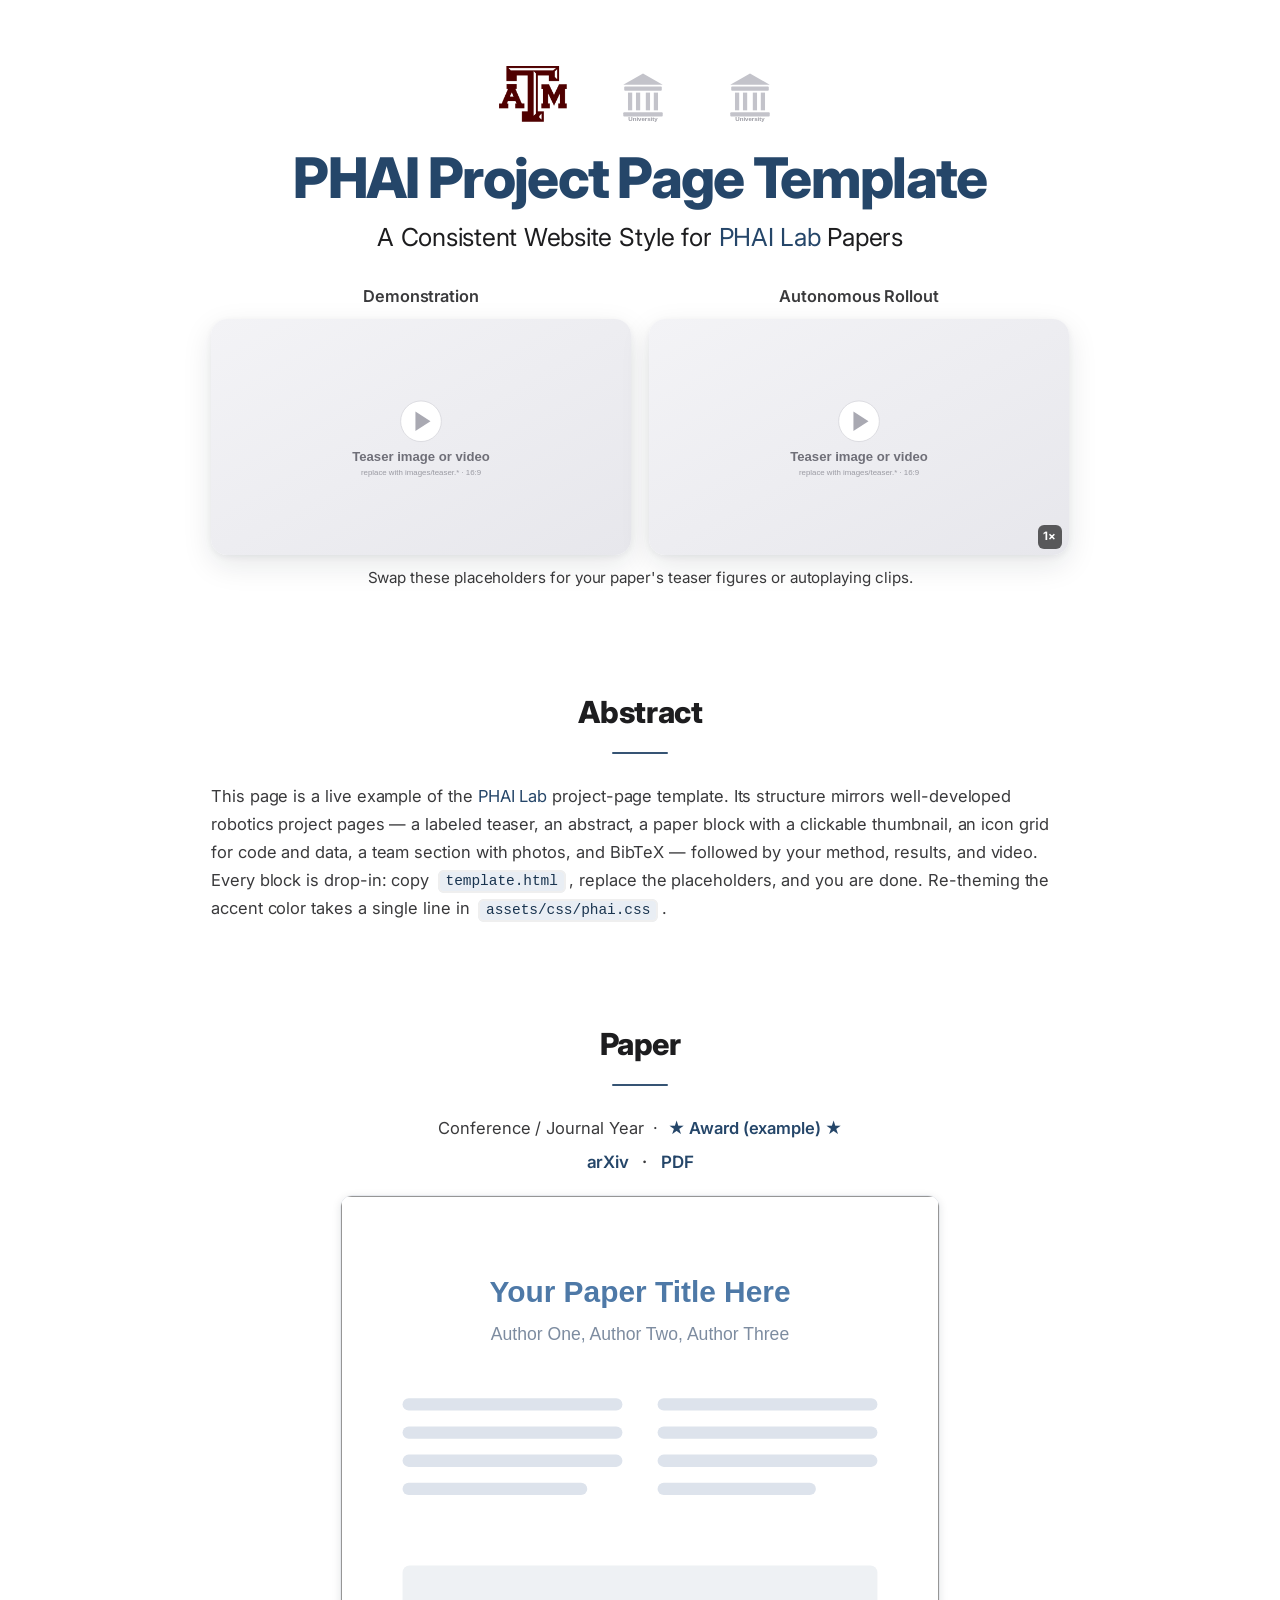
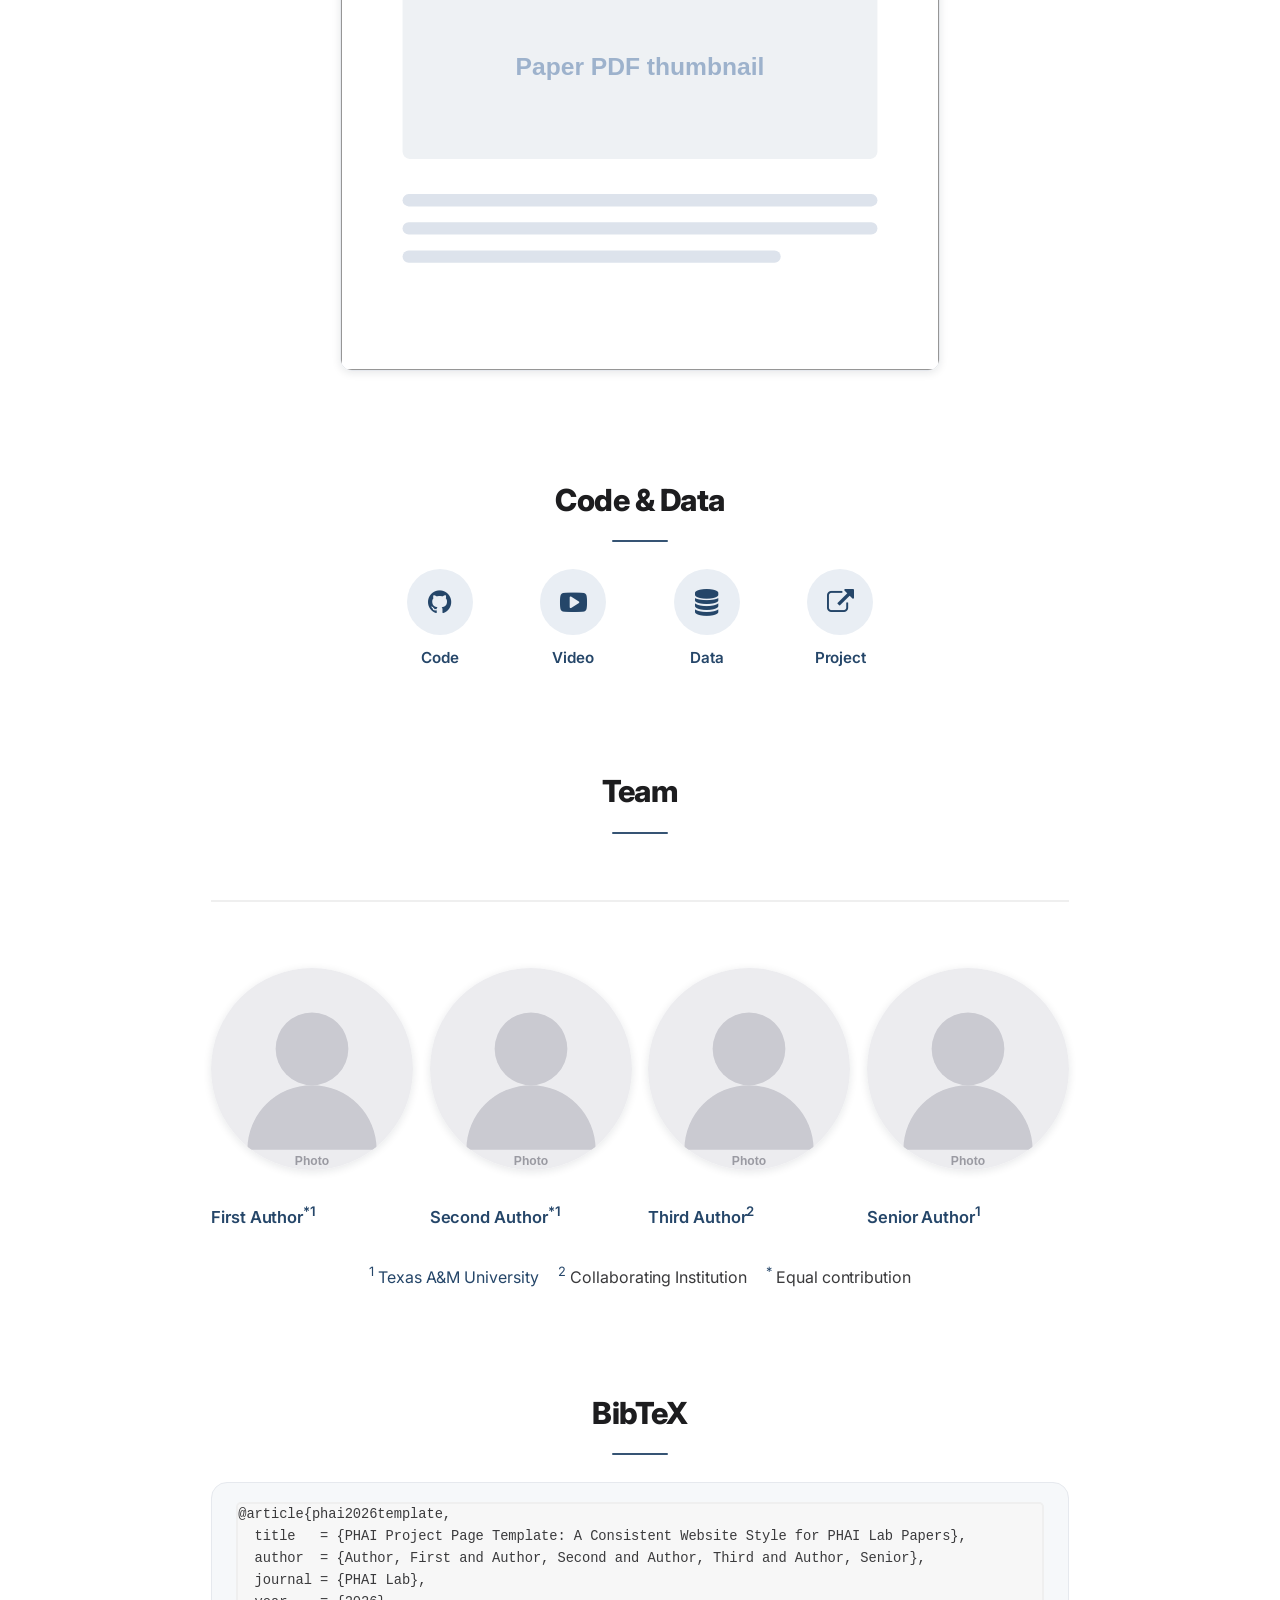
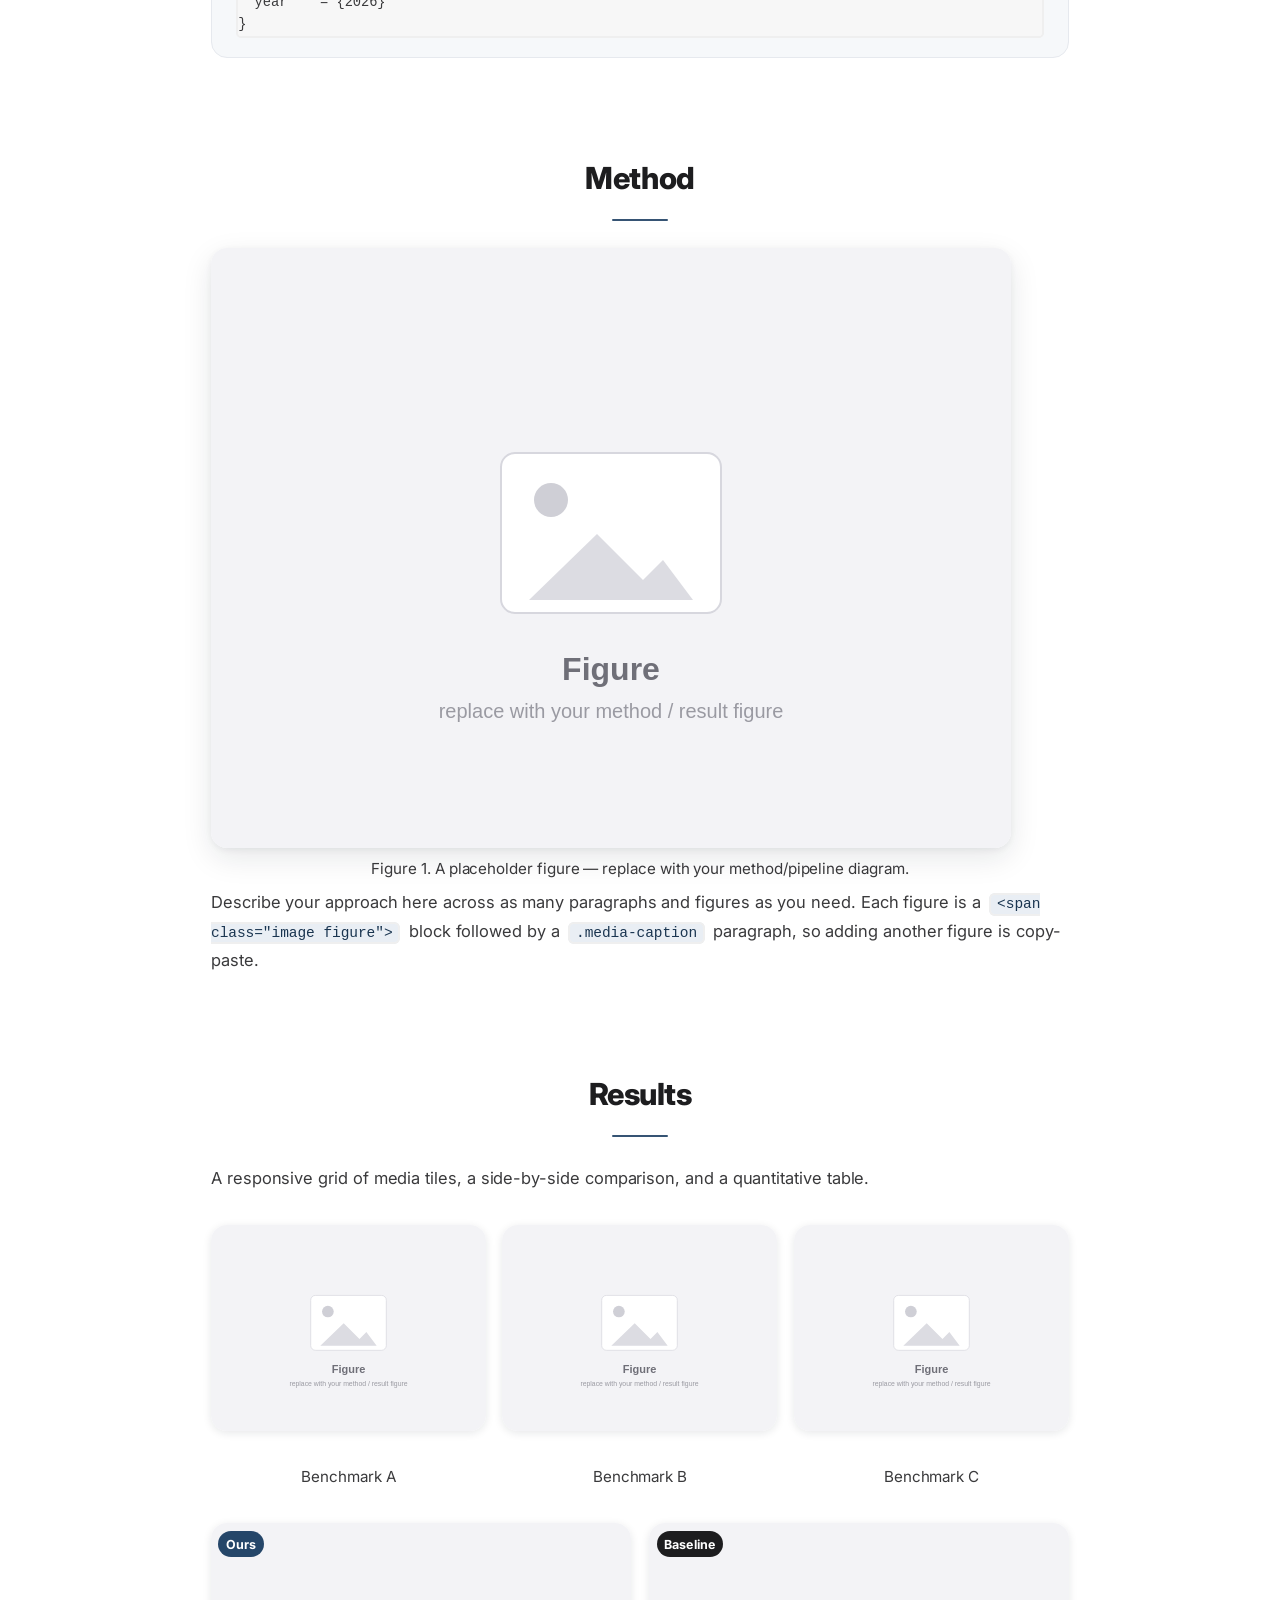
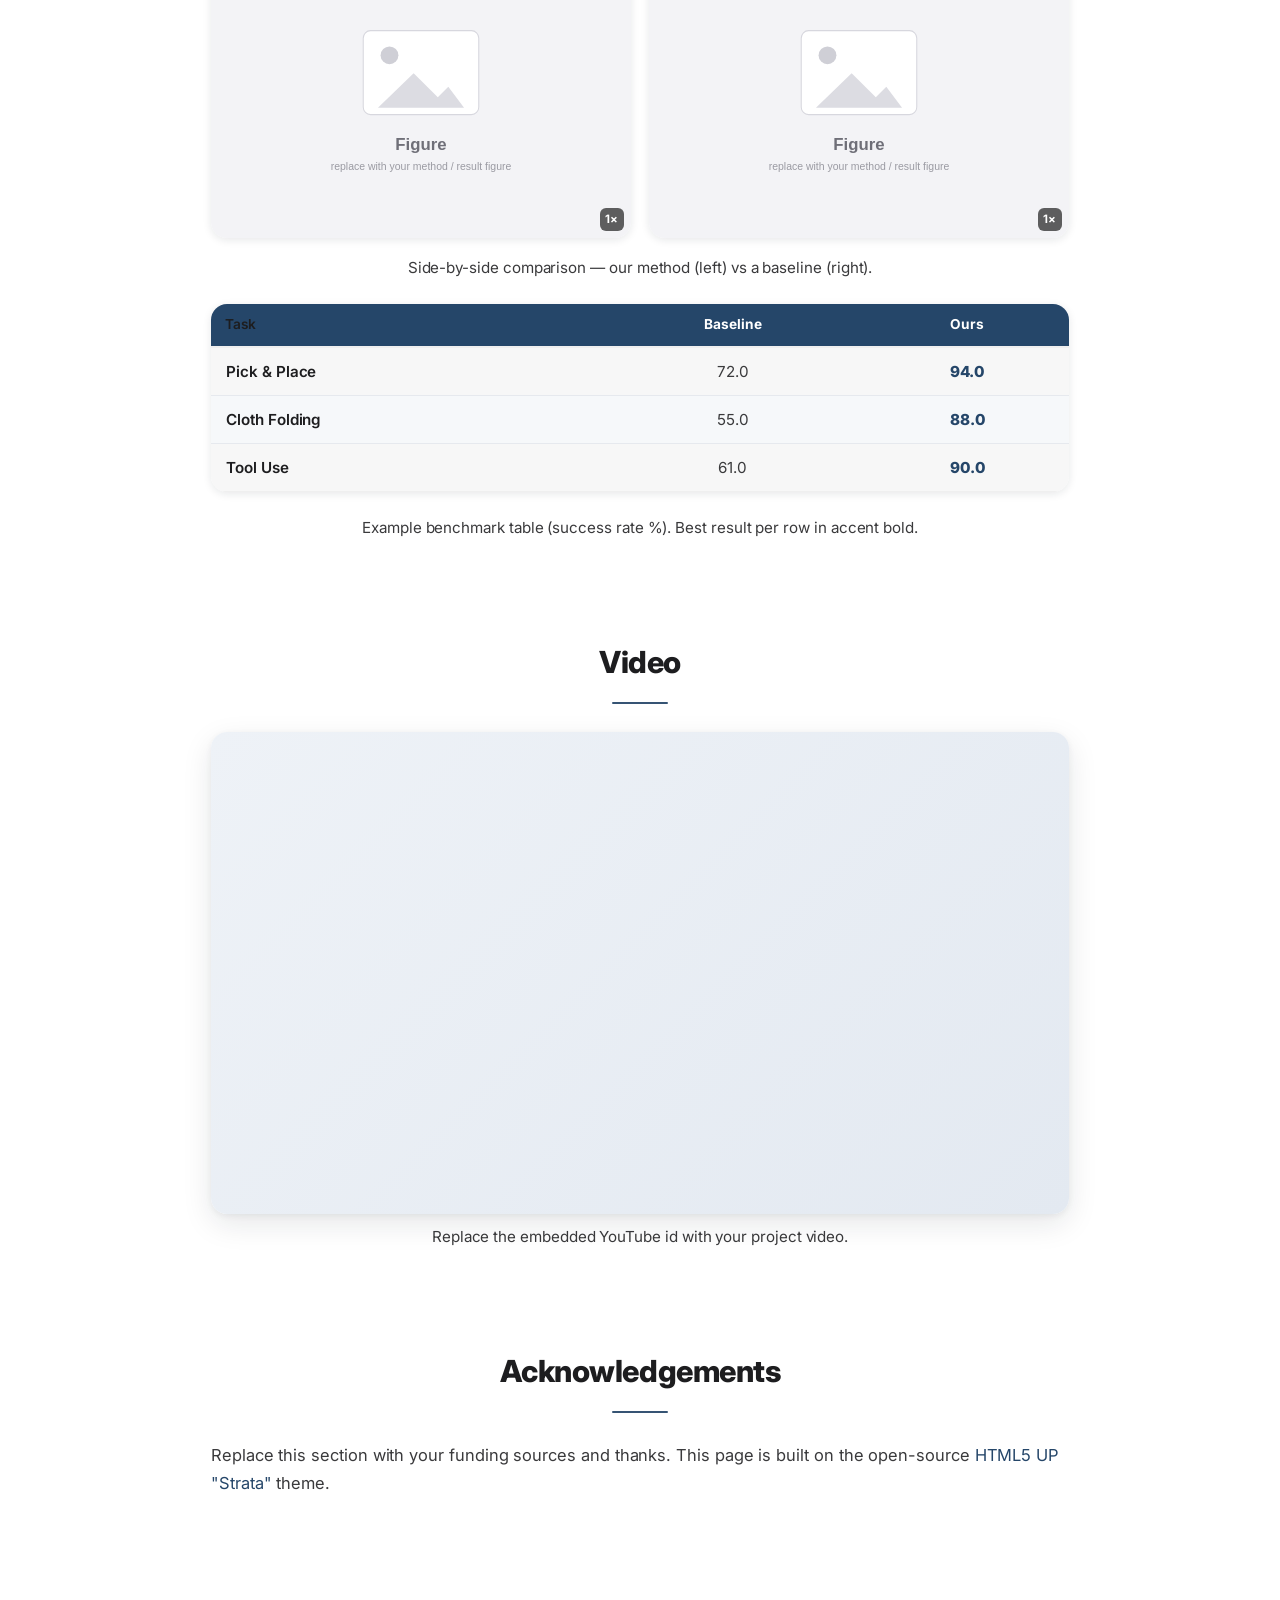
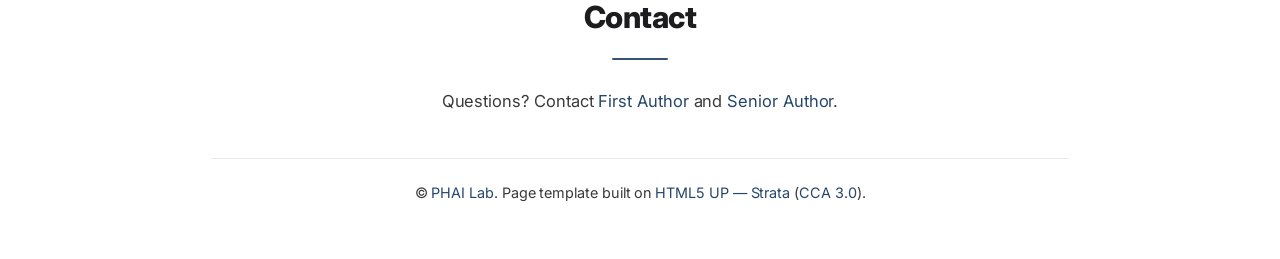
==== commit e1fa20f1: "Restructure to UMI-style layout; unify on PHAI navy palette Structure (mirrors a well-developed robo" ====
--- a/index.html
+++ b/index.html
@@ -1,7 +1,7 @@
 <!DOCTYPE HTML>
 <!--
 	PHAI Lab — EXAMPLE paper project page (filled-in demo of template.html).
-	This is a fictional paper used only to show what a finished page looks like.
+	Structure mirrors the UMI project page; visual system is PHAI navy.
 	To start your own page, copy template.html instead and fill it in.
 -->
 <html lang="en">
@@ -9,7 +9,7 @@
 		<title>PHAI Project Page Template — Example</title>
 		<meta charset="utf-8" />
 		<meta name="viewport" content="width=device-width, initial-scale=1" />
-		<meta name="description" content="A reusable, premium project-page template for PHAI Lab papers — drop in your title, authors, figures, video, results, and BibTeX." />
+		<meta name="description" content="A reusable, premium project-page template for PHAI Lab papers — drop in your title, teaser, paper, code, team, and results." />
 
 		<!-- Open Graph / social-card preview -->
 		<meta property="og:type"         content="website" />
@@ -43,75 +43,108 @@
 					<img src="images/placeholder-logo.svg" alt="Collaborating institution" />
 				</div>
 
-				<!-- ===== TITLE / SUBTITLE / VENUE ===== -->
+				<!-- ===== TITLE / SUBTITLE ===== -->
 				<h1 class="title">PHAI Project Page Template</h1>
 				<h2 class="subtitle">A Consistent Website Style for <a href="https://phai-lab.github.io/">PHAI Lab</a> Papers</h2>
-				<p class="venue">Example Page &nbsp;·&nbsp; <a href="https://phai-lab.github.io/">PHAI Lab</a> 2026</p>
-
-				<!-- ===== AUTHORS ===== -->
-				<p class="authors">
-					<a href="https://phai-lab.github.io/">First Author<sup>*1</sup></a>,
-					<a href="https://phai-lab.github.io/">Second Author<sup>*1</sup></a>,
-					<a href="https://phai-lab.github.io/">Third Author<sup>2</sup></a>,
-					<a href="https://phai-lab.github.io/">Senior Author<sup>1</sup></a>
-				</p>
-				<p class="affiliations">
-					<sup>1</sup> <a href="https://www.tamu.edu/">Texas A&amp;M University</a> &nbsp;&nbsp;&nbsp;
-					<sup>2</sup> Collaborating Institution &nbsp;&nbsp;&nbsp;
-					<sup>*</sup> Equal contribution
-				</p>
-
-				<!-- ===== LINK BUTTONS ===== -->
-				<div class="links">
-					<a href="https://github.com/phai-lab/project_website_template" class="button special icon fa-file-pdf-o">Paper</a>
-					<a href="https://arxiv.org/" class="button icon fa-file-text-o">arXiv</a>
-					<a href="https://github.com/phai-lab/project_website_template" class="button icon fa-github">Code</a>
-					<a href="#video" class="button icon fa-youtube-play">Video</a>
-					<a href="https://github.com/phai-lab/project_website_template" class="button icon fa-database">Data</a>
-				</div>
 			</header>
 
-			<!-- ===== TEASER ===== -->
-			<span class="image teaser">
-				<img src="images/placeholder-teaser.svg" alt="Placeholder teaser graphic standing in for the paper's main result figure" />
-			</span>
-			<p class="media-caption">Swap this placeholder for your paper's teaser figure or an autoplaying clip.</p>
+			<!-- ===== TEASER (UMI-style labeled media grid) ===== -->
+			<div class="teaser-grid">
+				<div class="cell">
+					<p class="cell-label">Demonstration</p>
+					<div class="media"><img src="images/placeholder-teaser.svg" alt="Placeholder clip standing in for a demonstration" /></div>
+				</div>
+				<div class="cell">
+					<p class="cell-label">Autonomous Rollout</p>
+					<div class="media">
+						<img src="images/placeholder-teaser.svg" alt="Placeholder clip standing in for an autonomous rollout" />
+						<span class="speed-badge">1&times;</span>
+					</div>
+				</div>
+			</div>
+			<p class="media-caption">Swap these placeholders for your paper's teaser figures or autoplaying clips.</p>
 
 			<!-- ===== ABSTRACT ===== -->
 			<h3>Abstract</h3>
 			<p>
 				This page is a live example of the <a href="https://phai-lab.github.io/">PHAI Lab</a> project-page
-				template. Every section you see here — the author list, link buttons, teaser, video, method figures,
-				results grid, side-by-side comparison, results table, team photos, and BibTeX — is a drop-in block you
-				can copy, fill in, or delete. To create a new paper page, copy <code>template.html</code>, replace the
-				placeholders, and you are done. Re-theming the accent color takes a single line in
-				<code>assets/css/phai.css</code>.
-			</p>
-
-			<!-- ===== VIDEO ===== -->
-			<h3 id="video">Video</h3>
-			<div class="video-embed">
-				<iframe src="https://www.youtube.com/embed/dQw4w9WgXcQ"
-						title="Project video" allowfullscreen
-						allow="accelerometer; autoplay; clipboard-write; encrypted-media; gyroscope; picture-in-picture"></iframe>
-			</div>
-			<p class="media-caption">Replace the embedded YouTube id with your project video.</p>
+				template. Its structure mirrors well-developed robotics project pages — a labeled teaser, an abstract,
+				a paper block with a clickable thumbnail, an icon grid for code and data, a team section with photos,
+				and BibTeX — followed by your method, results, and video. Every block is drop-in: copy
+				<code>template.html</code>, replace the placeholders, and you are done. Re-theming the accent color
+				takes a single line in <code>assets/css/phai.css</code>.
+			</p>
+
+			<!-- ===== PAPER ===== -->
+			<h3>Paper</h3>
+			<p class="paper-venue">Conference / Journal Year &nbsp;·&nbsp; <span class="award">★ Award (example) ★</span></p>
+			<p class="paper-links">
+				<a href="https://arxiv.org/">arXiv</a> ·
+				<a href="https://github.com/phai-lab/project_website_template">PDF</a>
+			</p>
+			<a class="paper-thumb" href="https://arxiv.org/">
+				<img src="images/placeholder-thumbnail.svg" alt="First page of the paper PDF" />
+			</a>
+
+			<!-- ===== CODE & DATA (icon grid) ===== -->
+			<h3>Code &amp; Data</h3>
+			<div class="linkgrid">
+				<a href="https://github.com/phai-lab/project_website_template"><span class="ic icon fa-github"></span>Code</a>
+				<a href="#video"><span class="ic icon fa-youtube-play"></span>Video</a>
+				<a href="https://github.com/phai-lab/project_website_template"><span class="ic icon fa-database"></span>Data</a>
+				<a href="https://phai-lab.github.io/"><span class="ic icon fa-external-link"></span>Project</a>
+			</div>
+
+			<!-- ===== TEAM ===== -->
+			<h3>Team</h3>
+			<section class="team">
+				<div class="box alt">
+					<div class="row 50% uniform">
+						<div class="3u">
+							<a href="https://phai-lab.github.io/"><span class="image fit"><img src="images/placeholder-author.svg" alt="" /></span>First Author<sup>*1</sup></a>
+						</div>
+						<div class="3u">
+							<a href="https://phai-lab.github.io/"><span class="image fit"><img src="images/placeholder-author.svg" alt="" /></span>Second Author<sup>*1</sup></a>
+						</div>
+						<div class="3u">
+							<a href="https://phai-lab.github.io/"><span class="image fit"><img src="images/placeholder-author.svg" alt="" /></span>Third Author<sup>2</sup></a>
+						</div>
+						<div class="3u$">
+							<a href="https://phai-lab.github.io/"><span class="image fit"><img src="images/placeholder-author.svg" alt="" /></span>Senior Author<sup>1</sup></a>
+						</div>
+					</div>
+				</div>
+			</section>
+			<p class="affiliations">
+				<sup>1</sup> <a href="https://www.tamu.edu/">Texas A&amp;M University</a> &nbsp;&nbsp;&nbsp;
+				<sup>2</sup> Collaborating Institution &nbsp;&nbsp;&nbsp;
+				<sup>*</sup> Equal contribution
+			</p>
+
+			<!-- ===== BIBTEX ===== -->
+			<h3>BibTeX</h3>
+			<pre><code>@article{phai2026template,
+  title   = {PHAI Project Page Template: A Consistent Website Style for PHAI Lab Papers},
+  author  = {Author, First and Author, Second and Author, Third and Author, Senior},
+  journal = {PHAI Lab},
+  year    = {2026}
+}</code></pre>
 
 			<!-- ===== METHOD ===== -->
 			<h3>Method</h3>
-			<span class="image">
+			<span class="image figure">
 				<img src="images/placeholder-figure.svg" alt="Placeholder diagram standing in for the method/pipeline figure" />
 			</span>
 			<p class="media-caption">Figure 1. A placeholder figure — replace with your method/pipeline diagram.</p>
 			<p>
 				Describe your approach here across as many paragraphs and figures as you need. Each
-				figure is a <code>&lt;span class="image"&gt;</code> block followed by a
+				figure is a <code>&lt;span class="image figure"&gt;</code> block followed by a
 				<code>.media-caption</code> paragraph, so adding another figure is copy-paste.
 			</p>
 
 			<!-- ===== RESULTS ===== -->
 			<h3>Results</h3>
-			<p>A responsive grid of media tiles. Use the Strata 12-column grid to lay them out.</p>
+			<p>A responsive grid of media tiles, a side-by-side comparison, and a quantitative table.</p>
 			<div class="box alt">
 				<div class="row 50% uniform">
 					<div class="4u">
@@ -129,7 +162,6 @@
 				</div>
 			</div>
 
-			<!-- Side-by-side comparison (Ours vs Baseline) -->
 			<div class="compare">
 				<div class="col ours">
 					<span class="col-label">Ours</span><span class="speed-badge">1&times;</span>
@@ -140,9 +172,8 @@
 					<img src="images/placeholder-figure.svg" alt="Placeholder clip of a baseline method" />
 				</div>
 			</div>
-			<p class="media-caption">Side-by-side comparison — our method (left) vs a baseline (right). Swap the placeholders for synchronized clips.</p>
-
-			<!-- Quantitative results table -->
+			<p class="media-caption">Side-by-side comparison — our method (left) vs a baseline (right).</p>
+
 			<div class="table-wrap">
 				<table class="results-table">
 					<thead><tr><th>Task</th><th>Baseline</th><th>Ours</th></tr></thead>
@@ -155,41 +186,27 @@
 			</div>
 			<p class="media-caption">Example benchmark table (success rate %). Best result per row in <span class="best">accent bold</span>.</p>
 
-			<!-- ===== TEAM ===== -->
-			<h3>Team</h3>
-			<section class="team">
-				<div class="box alt">
-					<div class="row 50% uniform">
-						<div class="3u">
-							<a href="https://phai-lab.github.io/"><span class="image fit"><img src="images/placeholder-author.svg" alt="" /></span>First Author</a>
-						</div>
-						<div class="3u">
-							<a href="https://phai-lab.github.io/"><span class="image fit"><img src="images/placeholder-author.svg" alt="" /></span>Second Author</a>
-						</div>
-						<div class="3u">
-							<a href="https://phai-lab.github.io/"><span class="image fit"><img src="images/placeholder-author.svg" alt="" /></span>Third Author</a>
-						</div>
-						<div class="3u$">
-							<a href="https://phai-lab.github.io/"><span class="image fit"><img src="images/placeholder-author.svg" alt="" /></span>Senior Author</a>
-						</div>
-					</div>
-				</div>
-			</section>
-
-			<!-- ===== BIBTEX ===== -->
-			<h3>BibTeX</h3>
-			<pre><code>@article{phai2026template,
-  title   = {PHAI Project Page Template: A Consistent Website Style for PHAI Lab Papers},
-  author  = {Author, First and Author, Second and Author, Third and Author, Senior},
-  journal = {PHAI Lab},
-  year    = {2026}
-}</code></pre>
+			<!-- ===== VIDEO ===== -->
+			<h3 id="video">Video</h3>
+			<div class="video-embed">
+				<iframe src="https://www.youtube.com/embed/dQw4w9WgXcQ"
+						title="Project video" allowfullscreen
+						allow="accelerometer; autoplay; clipboard-write; encrypted-media; gyroscope; picture-in-picture"></iframe>
+			</div>
+			<p class="media-caption">Replace the embedded YouTube id with your project video.</p>
 
 			<!-- ===== ACKNOWLEDGEMENTS ===== -->
 			<h3>Acknowledgements</h3>
 			<p>
 				Replace this section with your funding sources and thanks. This page is built on the open-source
 				<a href="https://html5up.net/">HTML5 UP "Strata"</a> theme.
+			</p>
+
+			<!-- ===== CONTACT ===== -->
+			<h3>Contact</h3>
+			<p class="contact">
+				Questions? Contact <a href="https://phai-lab.github.io/">First Author</a> and
+				<a href="https://phai-lab.github.io/">Senior Author</a>.
 			</p>
 
 			<!-- ===== FOOTER ===== -->
--- a/assets/css/phai.css
+++ b/assets/css/phai.css
@@ -1,25 +1,26 @@
 /*
 	PHAI Lab — project-page customizations  (layered ON TOP of Strata main.css)
+	Structure mirrors the UMI project page; visual system is PHAI navy.
 	Keep your tweaks here so the upstream theme stays pristine.
 
 	========================================================================
 	RE-THEME IN ONE PLACE: change --accent (and the matching --accent-rgb).
-	(e.g. #500000 TAMU maroon, #8C1515 cardinal, #1a73e8 blue, #4e79a7 slate)
+	(e.g. #254669 PHAI navy, #8C1515 cardinal, #500000 maroon, #1a73e8 blue)
 	========================================================================
 */
 
 @import url("https://fonts.googleapis.com/css2?family=Inter:wght@400;500;600;700;800;900&display=swap");
 
 :root {
-	--accent:        #500000;   /* Texas A&M "Aggie Maroon" */
-	--accent-rgb:    80, 0, 0;  /* keep in sync with --accent (primary-button glow) */
-	--accent-strong: #7a1f1f;   /* warmer/lighter maroon for hovers */
-	--accent-soft:   #f4ebeb;   /* very light maroon tint   */
+	--accent:        #254669;   /* PHAI navy (sampled from the lab logo) */
+	--accent-rgb:    37, 70, 105;
+	--accent-strong: #1a3550;   /* darker navy for hovers */
+	--accent-soft:   #e9eef4;   /* very light navy tint     */
 	--ink:        #1d1d1f;      /* neutral near-black headings */
 	--ink-soft:   #3a3a3c;      /* body text            */
 	--ink-muted:  #6b6b70;      /* captions / meta — WCAG AA on white & panels */
-	--line:       #e8e8ed;      /* hairline dividers    */
-	--bg-soft:    #f7f7f8;      /* panels / code blocks */
+	--line:       #e6e9ee;      /* hairline dividers    */
+	--bg-soft:    #f6f8fa;      /* panels / code blocks */
 	--radius:     16px;
 	--shadow:     0 10px 30px rgba(22,32,44,.10), 0 2px 6px rgba(22,32,44,.06);
 	--shadow-sm:  0 2px 8px rgba(22,32,44,.10);
@@ -53,11 +54,7 @@
 	padding-bottom: 1.5em;
 }
 
-/* Masthead landmark: cancel Strata's `header h2 + p` size/offset so the venue
-   line keeps its intended look (its color/margins already win via .venue). */
-#main .masthead .venue { font-size: inherit; margin-top: 0; line-height: 1.5; }
-
-/* ---------- Hero: title / subtitle / venue ---------- */
+/* ---------- Hero: title / subtitle ---------- */
 #main .title {
 	text-align: center;
 	color: var(--accent);
@@ -73,14 +70,7 @@
 	font-size: clamp(1.1rem, 2.6vw, 1.55rem);
 	font-weight: 400;
 	letter-spacing: -0.01em;
-	margin-bottom: 0.7em;
-}
-#main .venue {
-	text-align: center;
-	color: var(--accent);
-	font-weight: 600;
-	letter-spacing: 0.01em;
-	margin-bottom: 1.2em;
+	margin-bottom: 1.1em;
 }
 
 /* ---------- Affiliation logos ---------- */
@@ -96,61 +86,25 @@
 	object-fit: contain;
 }
 
-/* ---------- Authors + affiliations ---------- */
-.authors {
-	text-align: center;
-	font-size: 1.16rem;
-	font-weight: 500;
-	line-height: 1.85em;
-	color: var(--ink);
-	margin-bottom: 0.25em;
-}
-#main .authors a, #main .affiliations a { color: var(--ink); }
-#main .authors a:hover, #main .affiliations a:hover { color: var(--accent); }
-.authors sup { color: var(--accent); font-weight: 600; }
-.affiliations {
-	text-align: center;
-	color: var(--ink-muted);
-	font-size: 1rem;
-	line-height: 1.7em;
-	margin-bottom: 1.4em;
-}
-.affiliations sup { color: var(--accent); }
-
-/* ---------- Link buttons (pill style) ---------- */
-.links { text-align: center; margin-bottom: 1.9em; }
-.links .button {
-	font-family: inherit;
-	display: inline-flex; align-items: center; justify-content: center;
-	gap: 0.5em;
-	min-width: 0;                  /* override Strata's min-width so pills hug content */
-	height: auto; line-height: 1;
-	margin: 0.32em 0.3em;
-	padding: 0.72em 1.25em;
-	border-radius: 999px;
-	background: var(--ink);
-	color: #fff !important;        /* must beat Strata's .button{color:#787878 !important} */
-	font-size: 0.92rem;
-	font-weight: 600;
-	letter-spacing: 0.005em;
-	text-transform: none;
-	border: 0;
-	box-shadow: var(--shadow-sm);
-	transition: transform .15s ease, box-shadow .15s ease, background .15s ease;
-}
-.links .button:hover {
-	background: #283341;
-	transform: translateY(-2px);
-	box-shadow: 0 10px 22px rgba(22,32,44,.22);
-}
-.links .button:active { transform: translateY(0); }
-/* block Strata's teal :hover/:active text color */
-.links .button:hover, .links .button:active,
-.links .button.special:hover, .links .button.special:active { color: #fff !important; }
-.links .button.special { background: var(--accent); box-shadow: 0 4px 14px rgba(var(--accent-rgb), .30); }
-.links .button.special:hover { background: var(--accent-strong); }
-.links .button.icon { padding-left: 1.25em; }
-.links .button.icon:before { margin-right: 0; line-height: 1; font-size: 1.08em; }
+/* ---------- Teaser (UMI-style labeled media grid) ---------- */
+.teaser-grid {
+	display: grid; grid-template-columns: 1fr 1fr; gap: 1.1em;
+	margin: 0.4em 0 0.6em;
+}
+.teaser-grid .cell-label {
+	text-align: center; font-weight: 600; color: var(--ink);
+	margin: 0 0 0.5em; font-size: 1.02rem;
+}
+.teaser-grid .media { position: relative; }
+.teaser-grid img, .teaser-grid video {
+	width: 100%; display: block;
+	border-radius: var(--radius); box-shadow: var(--shadow);
+}
+.speed-badge {
+	position: absolute; bottom: 0.6em; right: 0.6em; z-index: 2;
+	background: rgba(0,0,0,.62); color: #fff; font-size: 0.72rem; font-weight: 700;
+	padding: 0.18em 0.5em; border-radius: 6px;
+}
 
 /* ---------- Section headings (centered, accent underline; carry the section gap) ---------- */
 #main h3 {
@@ -170,60 +124,88 @@
 	border-radius: 2px;
 	opacity: 0.92;
 }
-
-/* Optional manual divider (sections no longer emit <hr>, but it stays available) */
 #main hr { border: 0; height: 1px; background: var(--line); margin: 3.25em 0; }
+
+/* ---------- Paper section (venue + links + clickable thumbnail) ---------- */
+.paper-venue { text-align: center; color: var(--ink-soft); margin: 0 0 0.3em; }
+.paper-venue .award { color: var(--accent); font-weight: 600; }
+.paper-links { text-align: center; font-weight: 600; font-size: 1.06rem; margin: 0.35em 0 1.1em; }
+.paper-links a { margin: 0 0.55em; }
+.paper-thumb { display: block; max-width: 600px; margin: 0.2em auto 0; }
+.paper-thumb img {
+	width: 100%; border: 1px solid var(--line); border-radius: 12px;
+	box-shadow: var(--shadow-sm); transition: transform .18s ease, box-shadow .18s ease;
+}
+.paper-thumb:hover img { transform: translateY(-3px); box-shadow: var(--shadow); }
+
+/* ---------- Icon-badge link grid (UMI "Code and Tutorial" style) ---------- */
+.linkgrid { display: flex; flex-wrap: wrap; justify-content: center; gap: 2.4em; margin: 1.1em 0 0.4em; }
+.linkgrid a {
+	display: flex; flex-direction: column; align-items: center; gap: 0.6em;
+	width: 94px; text-align: center; color: var(--ink); font-weight: 600; font-size: 0.95rem;
+	border-bottom: none;
+}
+.linkgrid a:hover { color: var(--accent); }
+.linkgrid .ic {
+	width: 66px; height: 66px; border-radius: 50%;
+	background: var(--accent-soft); color: var(--accent);
+	display: flex; align-items: center; justify-content: center; font-size: 1.7rem;
+	transition: transform .15s ease, background .15s ease, color .15s ease;
+}
+.linkgrid .ic:before { line-height: 1; }
+.linkgrid a:hover .ic { transform: translateY(-3px); background: var(--accent); color: #fff; }
+
+/* ---------- Optional pill buttons (kept available; not used by the UMI layout) ---------- */
+.links { text-align: center; margin-bottom: 1.9em; }
+.links .button {
+	font-family: inherit;
+	display: inline-flex; align-items: center; justify-content: center;
+	gap: 0.5em; min-width: 0; height: auto; line-height: 1;
+	margin: 0.32em 0.3em; padding: 0.72em 1.25em; border-radius: 999px;
+	background: var(--ink); color: #fff !important;
+	font-size: 0.92rem; font-weight: 600; letter-spacing: 0.005em; text-transform: none;
+	border: 0; box-shadow: var(--shadow-sm);
+	transition: transform .15s ease, box-shadow .15s ease, background .15s ease;
+}
+.links .button:hover { background: #283341; transform: translateY(-2px); box-shadow: 0 10px 22px rgba(22,32,44,.22); }
+.links .button:active { transform: translateY(0); }
+.links .button:hover, .links .button:active,
+.links .button.special:hover, .links .button.special:active { color: #fff !important; }
+.links .button.special { background: var(--accent); box-shadow: 0 4px 14px rgba(var(--accent-rgb), .30); }
+.links .button.special:hover { background: var(--accent-strong); }
+.links .button.icon { padding-left: 1.25em; }
+.links .button.icon:before { margin-right: 0; line-height: 1; font-size: 1.08em; }
 
 /* ---------- Media: rounded + soft shadow ---------- */
 #main img, #main video, #main iframe { max-width: 100%; }
 #main img, #main video { height: auto; }
-.teaser { display: block; margin: 0.6em 0 1.4em; }
-.teaser img, .teaser video,
+.figure { display: block; margin: 0.6em 0 0.2em; }
+.figure img, .figure video,
 span.image img,
 .image.fit img {
 	border-radius: var(--radius);
 	box-shadow: var(--shadow);
 }
-/* Let pointer events through Strata's transparent .image overlay so the
-   hover-lift fires; match the corner radius if the overlay is ever enabled. */
 #main span.image:before, #main .image.fit:before { pointer-events: none; border-radius: var(--radius); }
 .team .image:before { pointer-events: none; }
 .media-caption {
-	text-align: center;
-	color: var(--ink-muted);
-	font-size: 0.95rem;
-	margin-top: 0.55em;
-	margin-bottom: 0.4em;
+	text-align: center; color: var(--ink-muted);
+	font-size: 0.95rem; margin-top: 0.55em; margin-bottom: 0.4em;
 }
 
 /* Responsive 16:9 video wrapper (YouTube/Vimeo) */
 .video-embed {
-	position: relative;
-	width: 100%;
-	padding-bottom: 56.25%;
-	height: 0;
-	margin-bottom: 0.6em;
-	border-radius: var(--radius);
-	overflow: hidden;
-	background: linear-gradient(135deg, #eef2f7, #e3e9f1);
-	box-shadow: var(--shadow);
+	position: relative; width: 100%; padding-bottom: 56.25%; height: 0;
+	margin-bottom: 0.6em; border-radius: var(--radius); overflow: hidden;
+	background: linear-gradient(135deg, #eef2f7, #e3e9f1); box-shadow: var(--shadow);
 }
 .video-embed iframe { position: absolute; inset: 0; width: 100%; height: 100%; border: 0; }
 
 /* ---------- Result / media grid ---------- */
 .box.alt { border: 0; padding: 0; }
 .box.alt .image.fit img { box-shadow: var(--shadow-sm); }
-
-/* Subtle hover lift on grid + team tiles */
-.box.alt .image.fit img,
-.team .image img {
-	transition: transform .18s ease, box-shadow .18s ease;
-}
-.box.alt .image.fit img:hover,
-.team .image img:hover {
-	transform: translateY(-3px);
-	box-shadow: var(--shadow);
-}
+.box.alt .image.fit img, .team .image img { transition: transform .18s ease, box-shadow .18s ease; }
+.box.alt .image.fit img:hover, .team .image img:hover { transform: translateY(-3px); box-shadow: var(--shadow); }
 
 /* ---------- Side-by-side comparison (Ours vs Baseline) ---------- */
 .compare { display: grid; grid-template-columns: 1fr 1fr; gap: 1.1em; margin: 1em 0; }
@@ -234,88 +216,59 @@
 	padding: .22em .6em; border-radius: 999px; letter-spacing: .01em;
 }
 .compare .col.ours .col-label { background: var(--accent); }
-.compare .speed-badge {
-	position: absolute; bottom: .6em; right: .6em; z-index: 2;
-	background: rgba(0,0,0,.62); color: #fff; font-size: .72rem; font-weight: 700;
-	padding: .18em .5em; border-radius: 6px;
-}
 .compare video, .compare img {
 	width: 100%; height: auto; display: block;
 	border-radius: var(--radius); box-shadow: var(--shadow-sm);
 }
 
 /* ---------- Results table (benchmark) ---------- */
-.table-wrap {
-	margin: 1.4em 0;
-	border-radius: var(--radius);
-	box-shadow: var(--shadow-sm);
-	overflow-x: auto;
-	-webkit-overflow-scrolling: touch;
-}
+.table-wrap { margin: 1.4em 0; border-radius: var(--radius); box-shadow: var(--shadow-sm); overflow-x: auto; -webkit-overflow-scrolling: touch; }
 .results-table { width: 100%; border-collapse: collapse; font-size: 0.95rem; margin: 0; }
-.results-table th, .results-table td {
-	padding: 0.7em 1em; text-align: center; white-space: nowrap;
-	border-bottom: 1px solid var(--line);
-}
+.results-table th, .results-table td { padding: 0.7em 1em; text-align: center; white-space: nowrap; border-bottom: 1px solid var(--line); }
 .results-table thead th { background: var(--accent); color: #fff; font-weight: 700; }
 .results-table tbody tr:nth-child(even) { background: var(--bg-soft); }
 .results-table tbody tr:last-child td { border-bottom: 0; }
 .results-table td:first-child, .results-table th:first-child { text-align: left; font-weight: 600; color: var(--ink); }
 .results-table .best { font-weight: 800; color: var(--accent); }
 
-/* ---------- Team (circular photos) ---------- */
-.team .image img {
-	border-radius: 50%;
-	box-shadow: var(--shadow-sm);
-	aspect-ratio: 1 / 1;
-	object-fit: cover;
-}
+/* ---------- Team (circular photos + affiliation legend) ---------- */
+.team .image img { border-radius: 50%; box-shadow: var(--shadow-sm); aspect-ratio: 1 / 1; object-fit: cover; }
 .team a { color: var(--ink); font-weight: 600; }
 .team a:hover { color: var(--accent); }
+.team sup { color: var(--accent); font-weight: 600; }
+.affiliations { text-align: center; color: var(--ink-muted); font-size: 1rem; line-height: 1.7em; margin: 0.6em 0 0.4em; }
+.affiliations sup { color: var(--accent); }
 
 /* ---------- BibTeX ---------- */
 #main pre {
-	background: var(--bg-soft);
-	border: 1px solid var(--line);
-	border-radius: var(--radius);
-	padding: 1.25em 1.4em;
-	box-shadow: none;
-	overflow-x: auto;
-	-webkit-overflow-scrolling: touch;
+	background: var(--bg-soft); border: 1px solid var(--line); border-radius: var(--radius);
+	padding: 1.25em 1.4em; box-shadow: none; overflow-x: auto; -webkit-overflow-scrolling: touch;
 }
 #main pre code {
-	display: block;
-	padding: 0;
-	overflow-x: visible;
+	display: block; padding: 0; overflow-x: visible;
 	font-family: 'SF Mono', 'JetBrains Mono', Menlo, Consolas, monospace;
-	font-size: 0.86rem;
-	line-height: 1.6;
-	color: var(--ink-soft);
+	font-size: 0.86rem; line-height: 1.6; color: var(--ink-soft);
 }
 #main p code, #main li code {
-	background: var(--accent-soft);
-	color: var(--accent-strong);
-	border-radius: 6px;
-	padding: 0.1em 0.4em;
-	font-size: 0.88em;
-}
+	background: var(--accent-soft); color: var(--accent-strong);
+	border-radius: 6px; padding: 0.1em 0.4em; font-size: 0.88em;
+}
+
+/* ---------- Contact ---------- */
+.contact { text-align: center; }
 
 /* ---------- Footer ---------- */
 #page-footer {
-	text-align: center;
-	color: var(--ink-muted);
-	font-size: 0.9rem;
-	border-top: 1px solid var(--line);
-	margin-top: 3em;
-	padding-top: 1.5em;
+	text-align: center; color: var(--ink-muted); font-size: 0.9rem;
+	border-top: 1px solid var(--line); margin-top: 3em; padding-top: 1.5em;
 }
 #page-footer a { color: var(--accent); }
 
 /* ---------- Keyboard focus (WCAG 2.4.7) ---------- */
-#main a:focus-visible,
-.team a:focus-visible { outline: 3px solid var(--accent); outline-offset: 3px; border-radius: 6px; }
+#main a:focus-visible, .team a:focus-visible, .linkgrid a:focus-visible {
+	outline: 3px solid var(--accent); outline-offset: 3px; border-radius: 6px;
+}
 .links .button:focus-visible { outline: 3px solid var(--accent); outline-offset: 3px; border-radius: 999px; }
-/* Fallback for browsers without :focus-visible */
 #main a:focus, .links .button:focus { outline: 2px solid var(--accent); outline-offset: 2px; }
 
 /* ---------- Small screens ---------- */
@@ -323,26 +276,22 @@
 	.logo-row { gap: 1.5em; }
 	#main .logo-row img { height: 42px; }
 
-	/* Buttons: clean full-width vertical stack with even gutters */
+	#main h3 { font-size: 1.45rem; margin: 2.4em 0 0.7em; }
+	#main h3:after { width: 40px; }
+
+	.teaser-grid, .compare { grid-template-columns: 1fr; }
+	.linkgrid { gap: 1.6em; }
+
 	.links { display: flex; flex-direction: column; align-items: stretch; }
 	.links .button { width: 100%; margin: 0.45em 0; justify-content: center; }
 
-	/* Tighten section headers for the narrow measure */
-	#main h3 { font-size: 1.45rem; margin: 2.4em 0 0.7em; }
-	#main h3:after { width: 40px; }
-
-	/* Strata's plain .4u/.3u columns never reflow — force readable layouts.
-	   Results (3 tiles) stack 1-up; Team (4 tiles) goes 2-up. */
+	/* Strata's plain .4u/.3u columns never reflow — force readable layouts. */
 	.box.alt .row { margin-left: 0; }
 	.box.alt .row > * { padding-left: 0; width: 100%; }
 	.team .box.alt .row { margin-left: -1.25em; }
 	.team .box.alt .row > * { padding-left: 1.25em; width: 50%; }
 	.team .box.alt .row > *:nth-child(n+3) { margin-top: 1.5em; }
 
-	/* Comparison stacks on phones */
-	.compare { grid-template-columns: 1fr; }
-
-	/* BibTeX tighter on phones */
 	#main pre { padding: 0.9em 1em; }
 	#main pre code { font-size: 0.8rem; }
 }
@@ -355,7 +304,6 @@
 		transition-duration: 0.001ms !important;
 		scroll-behavior: auto !important;
 	}
-	.links .button:hover,
-	.box.alt .image.fit img:hover,
-	.team .image img:hover { transform: none; }
-}
+	.links .button:hover, .box.alt .image.fit img:hover, .team .image img:hover,
+	.paper-thumb:hover img, .linkgrid a:hover .ic { transform: none; }
+}
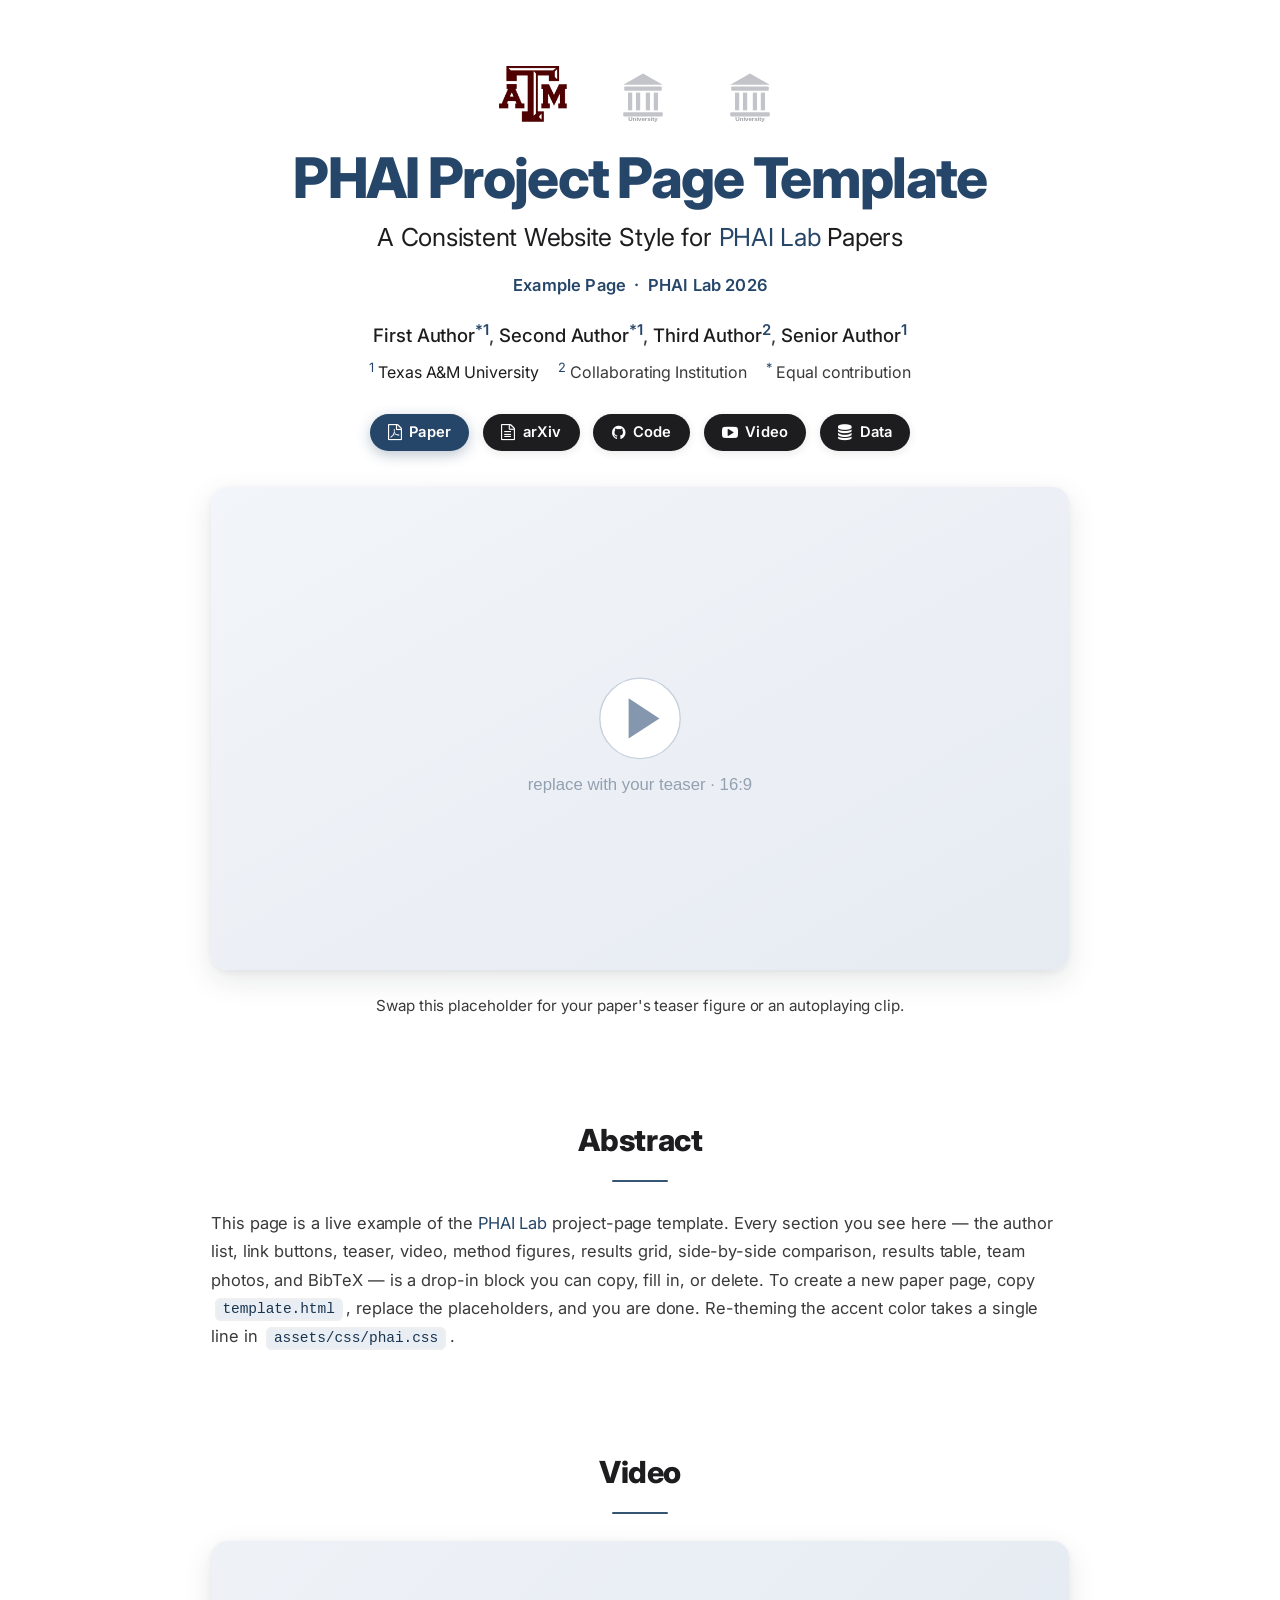
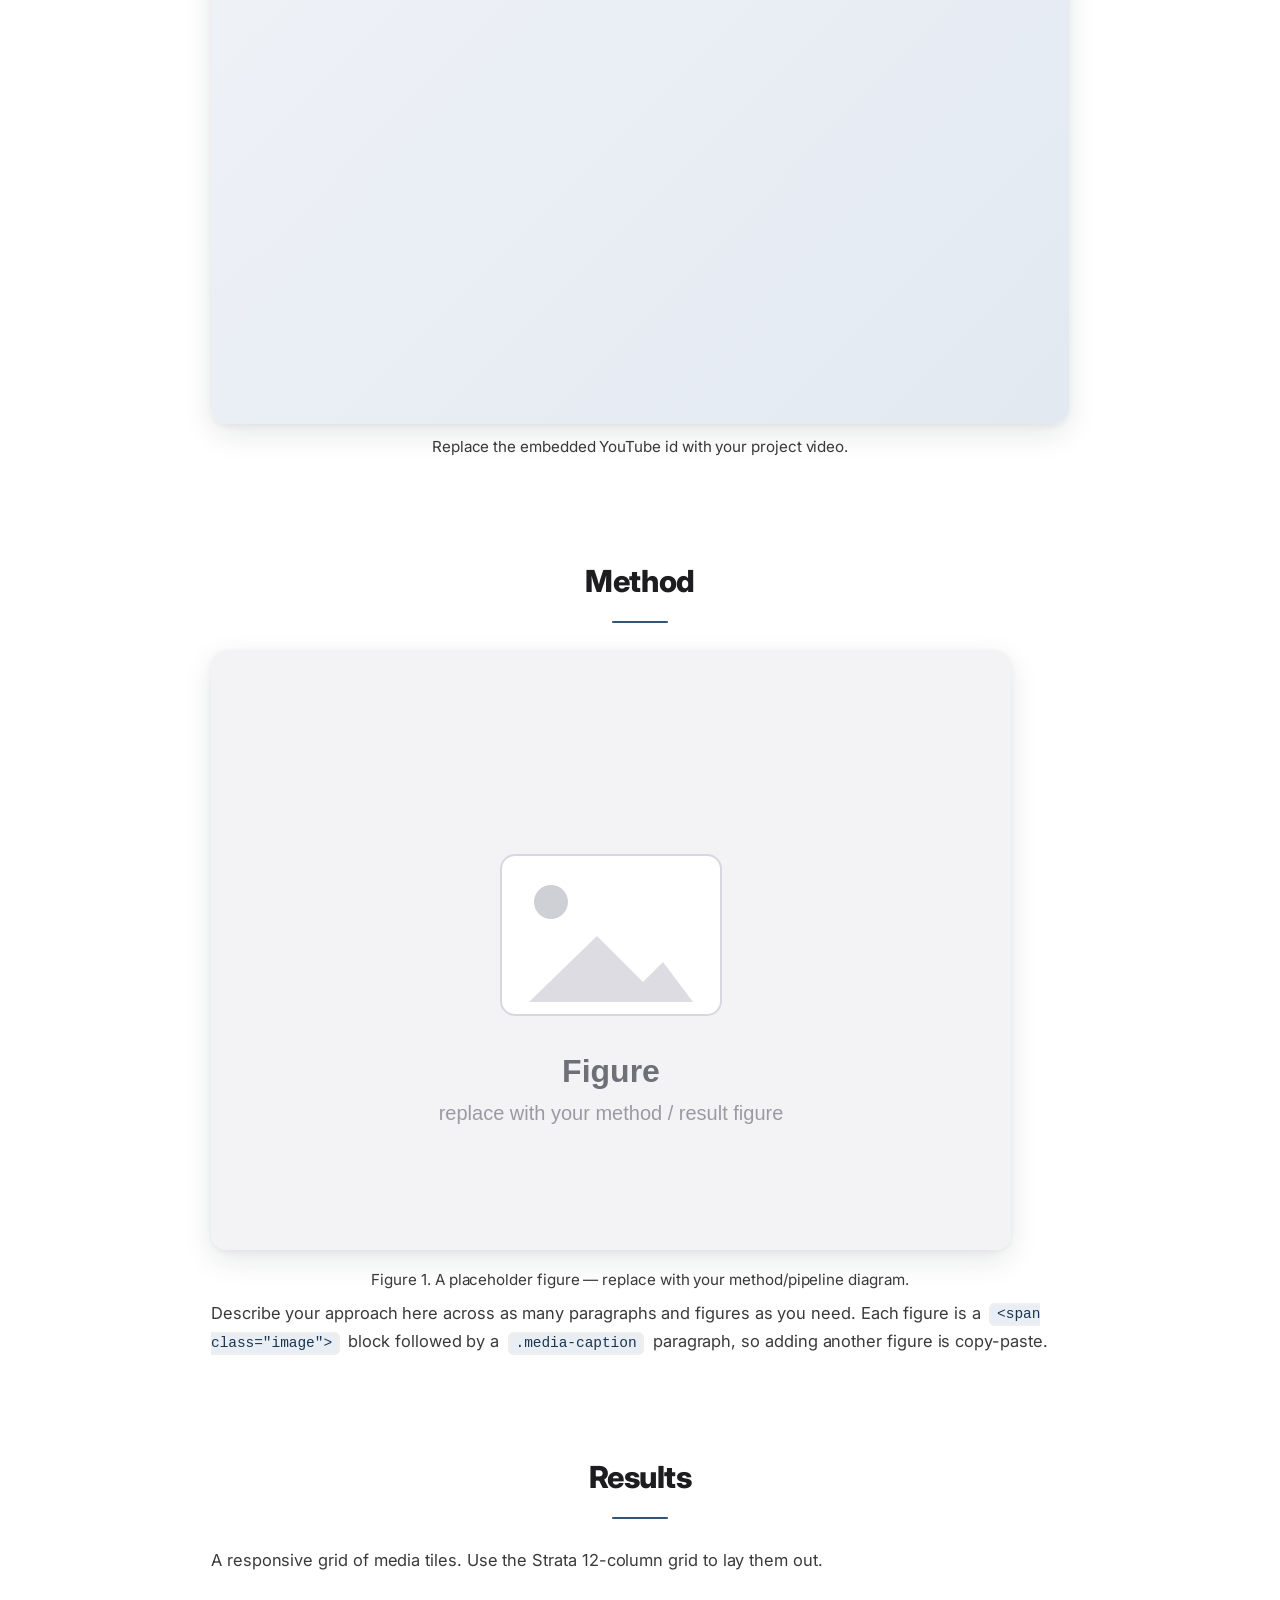
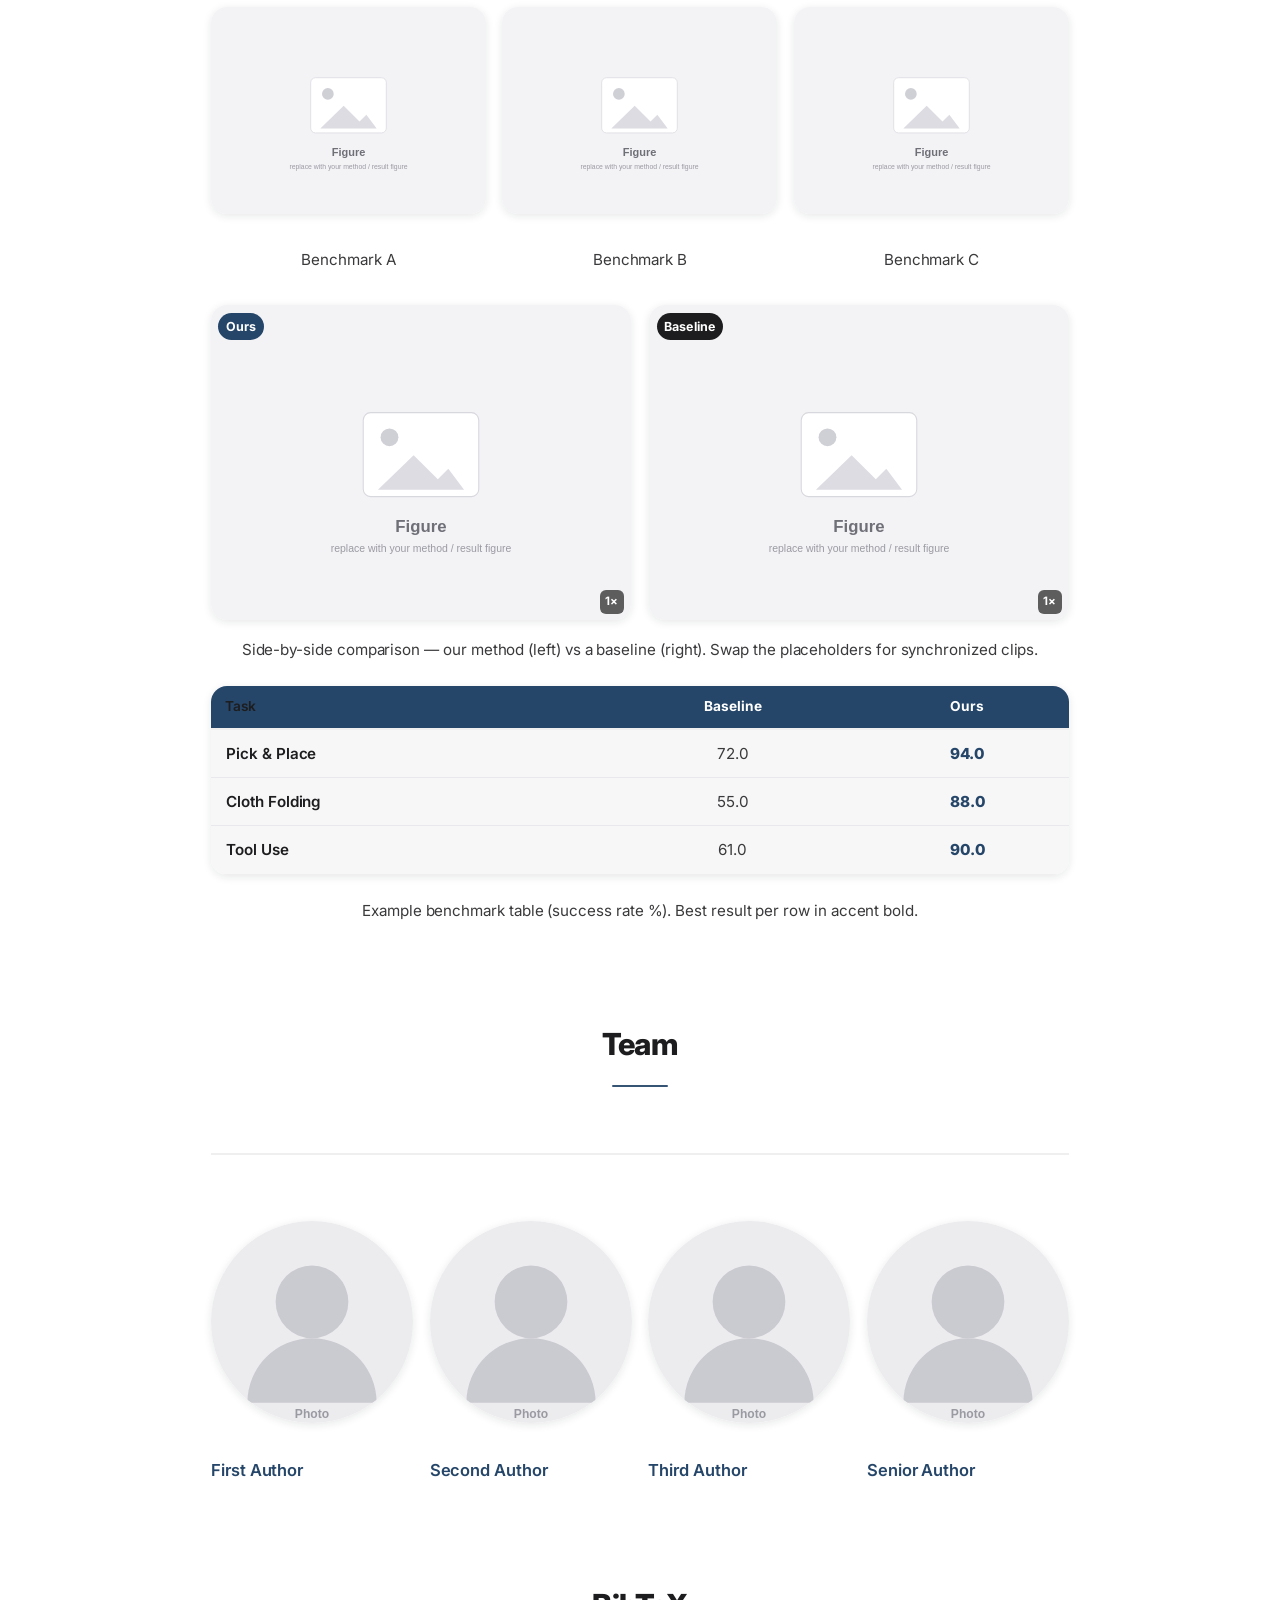
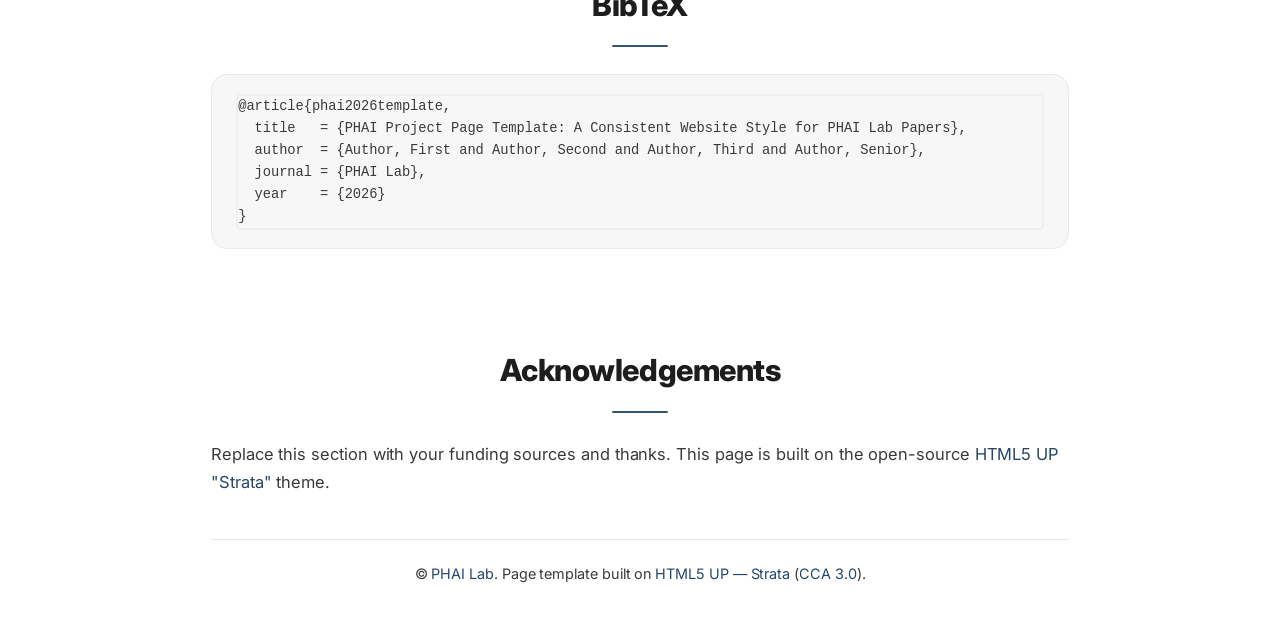
==== commit d7e6e004: "Revert to previous layout, keep the PHAI navy palette Per feedback, the earlier layout (authors in t" ====
--- a/index.html
+++ b/index.html
@@ -1,7 +1,7 @@
 <!DOCTYPE HTML>
 <!--
 	PHAI Lab — EXAMPLE paper project page (filled-in demo of template.html).
-	Structure mirrors the UMI project page; visual system is PHAI navy.
+	This is a fictional paper used only to show what a finished page looks like.
 	To start your own page, copy template.html instead and fill it in.
 -->
 <html lang="en">
@@ -9,7 +9,7 @@
 		<title>PHAI Project Page Template — Example</title>
 		<meta charset="utf-8" />
 		<meta name="viewport" content="width=device-width, initial-scale=1" />
-		<meta name="description" content="A reusable, premium project-page template for PHAI Lab papers — drop in your title, teaser, paper, code, team, and results." />
+		<meta name="description" content="A reusable, premium project-page template for PHAI Lab papers — drop in your title, authors, figures, video, results, and BibTeX." />
 
 		<!-- Open Graph / social-card preview -->
 		<meta property="og:type"         content="website" />
@@ -43,108 +43,75 @@
 					<img src="images/placeholder-logo.svg" alt="Collaborating institution" />
 				</div>
 
-				<!-- ===== TITLE / SUBTITLE ===== -->
+				<!-- ===== TITLE / SUBTITLE / VENUE ===== -->
 				<h1 class="title">PHAI Project Page Template</h1>
 				<h2 class="subtitle">A Consistent Website Style for <a href="https://phai-lab.github.io/">PHAI Lab</a> Papers</h2>
+				<p class="venue">Example Page &nbsp;·&nbsp; <a href="https://phai-lab.github.io/">PHAI Lab</a> 2026</p>
+
+				<!-- ===== AUTHORS ===== -->
+				<p class="authors">
+					<a href="https://phai-lab.github.io/">First Author<sup>*1</sup></a>,
+					<a href="https://phai-lab.github.io/">Second Author<sup>*1</sup></a>,
+					<a href="https://phai-lab.github.io/">Third Author<sup>2</sup></a>,
+					<a href="https://phai-lab.github.io/">Senior Author<sup>1</sup></a>
+				</p>
+				<p class="affiliations">
+					<sup>1</sup> <a href="https://www.tamu.edu/">Texas A&amp;M University</a> &nbsp;&nbsp;&nbsp;
+					<sup>2</sup> Collaborating Institution &nbsp;&nbsp;&nbsp;
+					<sup>*</sup> Equal contribution
+				</p>
+
+				<!-- ===== LINK BUTTONS ===== -->
+				<div class="links">
+					<a href="https://github.com/phai-lab/project_website_template" class="button special icon fa-file-pdf-o">Paper</a>
+					<a href="https://arxiv.org/" class="button icon fa-file-text-o">arXiv</a>
+					<a href="https://github.com/phai-lab/project_website_template" class="button icon fa-github">Code</a>
+					<a href="#video" class="button icon fa-youtube-play">Video</a>
+					<a href="https://github.com/phai-lab/project_website_template" class="button icon fa-database">Data</a>
+				</div>
 			</header>
 
-			<!-- ===== TEASER (UMI-style labeled media grid) ===== -->
-			<div class="teaser-grid">
-				<div class="cell">
-					<p class="cell-label">Demonstration</p>
-					<div class="media"><img src="images/placeholder-teaser.svg" alt="Placeholder clip standing in for a demonstration" /></div>
-				</div>
-				<div class="cell">
-					<p class="cell-label">Autonomous Rollout</p>
-					<div class="media">
-						<img src="images/placeholder-teaser.svg" alt="Placeholder clip standing in for an autonomous rollout" />
-						<span class="speed-badge">1&times;</span>
-					</div>
-				</div>
-			</div>
-			<p class="media-caption">Swap these placeholders for your paper's teaser figures or autoplaying clips.</p>
+			<!-- ===== TEASER ===== -->
+			<span class="image teaser">
+				<img src="images/placeholder-teaser.svg" alt="Placeholder teaser graphic standing in for the paper's main result figure" />
+			</span>
+			<p class="media-caption">Swap this placeholder for your paper's teaser figure or an autoplaying clip.</p>
 
 			<!-- ===== ABSTRACT ===== -->
 			<h3>Abstract</h3>
 			<p>
 				This page is a live example of the <a href="https://phai-lab.github.io/">PHAI Lab</a> project-page
-				template. Its structure mirrors well-developed robotics project pages — a labeled teaser, an abstract,
-				a paper block with a clickable thumbnail, an icon grid for code and data, a team section with photos,
-				and BibTeX — followed by your method, results, and video. Every block is drop-in: copy
-				<code>template.html</code>, replace the placeholders, and you are done. Re-theming the accent color
-				takes a single line in <code>assets/css/phai.css</code>.
+				template. Every section you see here — the author list, link buttons, teaser, video, method figures,
+				results grid, side-by-side comparison, results table, team photos, and BibTeX — is a drop-in block you
+				can copy, fill in, or delete. To create a new paper page, copy <code>template.html</code>, replace the
+				placeholders, and you are done. Re-theming the accent color takes a single line in
+				<code>assets/css/phai.css</code>.
 			</p>
 
-			<!-- ===== PAPER ===== -->
-			<h3>Paper</h3>
-			<p class="paper-venue">Conference / Journal Year &nbsp;·&nbsp; <span class="award">★ Award (example) ★</span></p>
-			<p class="paper-links">
-				<a href="https://arxiv.org/">arXiv</a> ·
-				<a href="https://github.com/phai-lab/project_website_template">PDF</a>
-			</p>
-			<a class="paper-thumb" href="https://arxiv.org/">
-				<img src="images/placeholder-thumbnail.svg" alt="First page of the paper PDF" />
-			</a>
-
-			<!-- ===== CODE & DATA (icon grid) ===== -->
-			<h3>Code &amp; Data</h3>
-			<div class="linkgrid">
-				<a href="https://github.com/phai-lab/project_website_template"><span class="ic icon fa-github"></span>Code</a>
-				<a href="#video"><span class="ic icon fa-youtube-play"></span>Video</a>
-				<a href="https://github.com/phai-lab/project_website_template"><span class="ic icon fa-database"></span>Data</a>
-				<a href="https://phai-lab.github.io/"><span class="ic icon fa-external-link"></span>Project</a>
-			</div>
-
-			<!-- ===== TEAM ===== -->
-			<h3>Team</h3>
-			<section class="team">
-				<div class="box alt">
-					<div class="row 50% uniform">
-						<div class="3u">
-							<a href="https://phai-lab.github.io/"><span class="image fit"><img src="images/placeholder-author.svg" alt="" /></span>First Author<sup>*1</sup></a>
-						</div>
-						<div class="3u">
-							<a href="https://phai-lab.github.io/"><span class="image fit"><img src="images/placeholder-author.svg" alt="" /></span>Second Author<sup>*1</sup></a>
-						</div>
-						<div class="3u">
-							<a href="https://phai-lab.github.io/"><span class="image fit"><img src="images/placeholder-author.svg" alt="" /></span>Third Author<sup>2</sup></a>
-						</div>
-						<div class="3u$">
-							<a href="https://phai-lab.github.io/"><span class="image fit"><img src="images/placeholder-author.svg" alt="" /></span>Senior Author<sup>1</sup></a>
-						</div>
-					</div>
-				</div>
-			</section>
-			<p class="affiliations">
-				<sup>1</sup> <a href="https://www.tamu.edu/">Texas A&amp;M University</a> &nbsp;&nbsp;&nbsp;
-				<sup>2</sup> Collaborating Institution &nbsp;&nbsp;&nbsp;
-				<sup>*</sup> Equal contribution
-			</p>
-
-			<!-- ===== BIBTEX ===== -->
-			<h3>BibTeX</h3>
-			<pre><code>@article{phai2026template,
-  title   = {PHAI Project Page Template: A Consistent Website Style for PHAI Lab Papers},
-  author  = {Author, First and Author, Second and Author, Third and Author, Senior},
-  journal = {PHAI Lab},
-  year    = {2026}
-}</code></pre>
+			<!-- ===== VIDEO ===== -->
+			<h3 id="video">Video</h3>
+			<div class="video-embed">
+				<iframe src="https://www.youtube.com/embed/dQw4w9WgXcQ"
+						title="Project video" allowfullscreen
+						allow="accelerometer; autoplay; clipboard-write; encrypted-media; gyroscope; picture-in-picture"></iframe>
+			</div>
+			<p class="media-caption">Replace the embedded YouTube id with your project video.</p>
 
 			<!-- ===== METHOD ===== -->
 			<h3>Method</h3>
-			<span class="image figure">
+			<span class="image">
 				<img src="images/placeholder-figure.svg" alt="Placeholder diagram standing in for the method/pipeline figure" />
 			</span>
 			<p class="media-caption">Figure 1. A placeholder figure — replace with your method/pipeline diagram.</p>
 			<p>
 				Describe your approach here across as many paragraphs and figures as you need. Each
-				figure is a <code>&lt;span class="image figure"&gt;</code> block followed by a
+				figure is a <code>&lt;span class="image"&gt;</code> block followed by a
 				<code>.media-caption</code> paragraph, so adding another figure is copy-paste.
 			</p>
 
 			<!-- ===== RESULTS ===== -->
 			<h3>Results</h3>
-			<p>A responsive grid of media tiles, a side-by-side comparison, and a quantitative table.</p>
+			<p>A responsive grid of media tiles. Use the Strata 12-column grid to lay them out.</p>
 			<div class="box alt">
 				<div class="row 50% uniform">
 					<div class="4u">
@@ -162,6 +129,7 @@
 				</div>
 			</div>
 
+			<!-- Side-by-side comparison (Ours vs Baseline) -->
 			<div class="compare">
 				<div class="col ours">
 					<span class="col-label">Ours</span><span class="speed-badge">1&times;</span>
@@ -172,8 +140,9 @@
 					<img src="images/placeholder-figure.svg" alt="Placeholder clip of a baseline method" />
 				</div>
 			</div>
-			<p class="media-caption">Side-by-side comparison — our method (left) vs a baseline (right).</p>
-
+			<p class="media-caption">Side-by-side comparison — our method (left) vs a baseline (right). Swap the placeholders for synchronized clips.</p>
+
+			<!-- Quantitative results table -->
 			<div class="table-wrap">
 				<table class="results-table">
 					<thead><tr><th>Task</th><th>Baseline</th><th>Ours</th></tr></thead>
@@ -186,27 +155,41 @@
 			</div>
 			<p class="media-caption">Example benchmark table (success rate %). Best result per row in <span class="best">accent bold</span>.</p>
 
-			<!-- ===== VIDEO ===== -->
-			<h3 id="video">Video</h3>
-			<div class="video-embed">
-				<iframe src="https://www.youtube.com/embed/dQw4w9WgXcQ"
-						title="Project video" allowfullscreen
-						allow="accelerometer; autoplay; clipboard-write; encrypted-media; gyroscope; picture-in-picture"></iframe>
-			</div>
-			<p class="media-caption">Replace the embedded YouTube id with your project video.</p>
+			<!-- ===== TEAM ===== -->
+			<h3>Team</h3>
+			<section class="team">
+				<div class="box alt">
+					<div class="row 50% uniform">
+						<div class="3u">
+							<a href="https://phai-lab.github.io/"><span class="image fit"><img src="images/placeholder-author.svg" alt="" /></span>First Author</a>
+						</div>
+						<div class="3u">
+							<a href="https://phai-lab.github.io/"><span class="image fit"><img src="images/placeholder-author.svg" alt="" /></span>Second Author</a>
+						</div>
+						<div class="3u">
+							<a href="https://phai-lab.github.io/"><span class="image fit"><img src="images/placeholder-author.svg" alt="" /></span>Third Author</a>
+						</div>
+						<div class="3u$">
+							<a href="https://phai-lab.github.io/"><span class="image fit"><img src="images/placeholder-author.svg" alt="" /></span>Senior Author</a>
+						</div>
+					</div>
+				</div>
+			</section>
+
+			<!-- ===== BIBTEX ===== -->
+			<h3>BibTeX</h3>
+			<pre><code>@article{phai2026template,
+  title   = {PHAI Project Page Template: A Consistent Website Style for PHAI Lab Papers},
+  author  = {Author, First and Author, Second and Author, Third and Author, Senior},
+  journal = {PHAI Lab},
+  year    = {2026}
+}</code></pre>
 
 			<!-- ===== ACKNOWLEDGEMENTS ===== -->
 			<h3>Acknowledgements</h3>
 			<p>
 				Replace this section with your funding sources and thanks. This page is built on the open-source
 				<a href="https://html5up.net/">HTML5 UP "Strata"</a> theme.
-			</p>
-
-			<!-- ===== CONTACT ===== -->
-			<h3>Contact</h3>
-			<p class="contact">
-				Questions? Contact <a href="https://phai-lab.github.io/">First Author</a> and
-				<a href="https://phai-lab.github.io/">Senior Author</a>.
 			</p>
 
 			<!-- ===== FOOTER ===== -->
--- a/assets/css/phai.css
+++ b/assets/css/phai.css
@@ -1,6 +1,5 @@
 /*
 	PHAI Lab — project-page customizations  (layered ON TOP of Strata main.css)
-	Structure mirrors the UMI project page; visual system is PHAI navy.
 	Keep your tweaks here so the upstream theme stays pristine.
 
 	========================================================================
@@ -13,14 +12,14 @@
 
 :root {
 	--accent:        #254669;   /* PHAI navy (sampled from the lab logo) */
-	--accent-rgb:    37, 70, 105;
+	--accent-rgb:    37, 70, 105; /* keep in sync with --accent (primary-button glow) */
 	--accent-strong: #1a3550;   /* darker navy for hovers */
 	--accent-soft:   #e9eef4;   /* very light navy tint     */
 	--ink:        #1d1d1f;      /* neutral near-black headings */
 	--ink-soft:   #3a3a3c;      /* body text            */
 	--ink-muted:  #6b6b70;      /* captions / meta — WCAG AA on white & panels */
-	--line:       #e6e9ee;      /* hairline dividers    */
-	--bg-soft:    #f6f8fa;      /* panels / code blocks */
+	--line:       #e8e8ed;      /* hairline dividers    */
+	--bg-soft:    #f7f7f8;      /* panels / code blocks */
 	--radius:     16px;
 	--shadow:     0 10px 30px rgba(22,32,44,.10), 0 2px 6px rgba(22,32,44,.06);
 	--shadow-sm:  0 2px 8px rgba(22,32,44,.10);
@@ -54,7 +53,11 @@
 	padding-bottom: 1.5em;
 }
 
-/* ---------- Hero: title / subtitle ---------- */
+/* Masthead landmark: cancel Strata's `header h2 + p` size/offset so the venue
+   line keeps its intended look (its color/margins already win via .venue). */
+#main .masthead .venue { font-size: inherit; margin-top: 0; line-height: 1.5; }
+
+/* ---------- Hero: title / subtitle / venue ---------- */
 #main .title {
 	text-align: center;
 	color: var(--accent);
@@ -70,7 +73,14 @@
 	font-size: clamp(1.1rem, 2.6vw, 1.55rem);
 	font-weight: 400;
 	letter-spacing: -0.01em;
-	margin-bottom: 1.1em;
+	margin-bottom: 0.7em;
+}
+#main .venue {
+	text-align: center;
+	color: var(--accent);
+	font-weight: 600;
+	letter-spacing: 0.01em;
+	margin-bottom: 1.2em;
 }
 
 /* ---------- Affiliation logos ---------- */
@@ -86,25 +96,61 @@
 	object-fit: contain;
 }
 
-/* ---------- Teaser (UMI-style labeled media grid) ---------- */
-.teaser-grid {
-	display: grid; grid-template-columns: 1fr 1fr; gap: 1.1em;
-	margin: 0.4em 0 0.6em;
-}
-.teaser-grid .cell-label {
-	text-align: center; font-weight: 600; color: var(--ink);
-	margin: 0 0 0.5em; font-size: 1.02rem;
-}
-.teaser-grid .media { position: relative; }
-.teaser-grid img, .teaser-grid video {
-	width: 100%; display: block;
-	border-radius: var(--radius); box-shadow: var(--shadow);
-}
-.speed-badge {
-	position: absolute; bottom: 0.6em; right: 0.6em; z-index: 2;
-	background: rgba(0,0,0,.62); color: #fff; font-size: 0.72rem; font-weight: 700;
-	padding: 0.18em 0.5em; border-radius: 6px;
-}
+/* ---------- Authors + affiliations ---------- */
+.authors {
+	text-align: center;
+	font-size: 1.16rem;
+	font-weight: 500;
+	line-height: 1.85em;
+	color: var(--ink);
+	margin-bottom: 0.25em;
+}
+#main .authors a, #main .affiliations a { color: var(--ink); }
+#main .authors a:hover, #main .affiliations a:hover { color: var(--accent); }
+.authors sup { color: var(--accent); font-weight: 600; }
+.affiliations {
+	text-align: center;
+	color: var(--ink-muted);
+	font-size: 1rem;
+	line-height: 1.7em;
+	margin-bottom: 1.4em;
+}
+.affiliations sup { color: var(--accent); }
+
+/* ---------- Link buttons (pill style) ---------- */
+.links { text-align: center; margin-bottom: 1.9em; }
+.links .button {
+	font-family: inherit;
+	display: inline-flex; align-items: center; justify-content: center;
+	gap: 0.5em;
+	min-width: 0;                  /* override Strata's min-width so pills hug content */
+	height: auto; line-height: 1;
+	margin: 0.32em 0.3em;
+	padding: 0.72em 1.25em;
+	border-radius: 999px;
+	background: var(--ink);
+	color: #fff !important;        /* must beat Strata's .button{color:#787878 !important} */
+	font-size: 0.92rem;
+	font-weight: 600;
+	letter-spacing: 0.005em;
+	text-transform: none;
+	border: 0;
+	box-shadow: var(--shadow-sm);
+	transition: transform .15s ease, box-shadow .15s ease, background .15s ease;
+}
+.links .button:hover {
+	background: #283341;
+	transform: translateY(-2px);
+	box-shadow: 0 10px 22px rgba(22,32,44,.22);
+}
+.links .button:active { transform: translateY(0); }
+/* block Strata's teal :hover/:active text color */
+.links .button:hover, .links .button:active,
+.links .button.special:hover, .links .button.special:active { color: #fff !important; }
+.links .button.special { background: var(--accent); box-shadow: 0 4px 14px rgba(var(--accent-rgb), .30); }
+.links .button.special:hover { background: var(--accent-strong); }
+.links .button.icon { padding-left: 1.25em; }
+.links .button.icon:before { margin-right: 0; line-height: 1; font-size: 1.08em; }
 
 /* ---------- Section headings (centered, accent underline; carry the section gap) ---------- */
 #main h3 {
@@ -124,88 +170,60 @@
 	border-radius: 2px;
 	opacity: 0.92;
 }
+
+/* Optional manual divider (sections no longer emit <hr>, but it stays available) */
 #main hr { border: 0; height: 1px; background: var(--line); margin: 3.25em 0; }
-
-/* ---------- Paper section (venue + links + clickable thumbnail) ---------- */
-.paper-venue { text-align: center; color: var(--ink-soft); margin: 0 0 0.3em; }
-.paper-venue .award { color: var(--accent); font-weight: 600; }
-.paper-links { text-align: center; font-weight: 600; font-size: 1.06rem; margin: 0.35em 0 1.1em; }
-.paper-links a { margin: 0 0.55em; }
-.paper-thumb { display: block; max-width: 600px; margin: 0.2em auto 0; }
-.paper-thumb img {
-	width: 100%; border: 1px solid var(--line); border-radius: 12px;
-	box-shadow: var(--shadow-sm); transition: transform .18s ease, box-shadow .18s ease;
-}
-.paper-thumb:hover img { transform: translateY(-3px); box-shadow: var(--shadow); }
-
-/* ---------- Icon-badge link grid (UMI "Code and Tutorial" style) ---------- */
-.linkgrid { display: flex; flex-wrap: wrap; justify-content: center; gap: 2.4em; margin: 1.1em 0 0.4em; }
-.linkgrid a {
-	display: flex; flex-direction: column; align-items: center; gap: 0.6em;
-	width: 94px; text-align: center; color: var(--ink); font-weight: 600; font-size: 0.95rem;
-	border-bottom: none;
-}
-.linkgrid a:hover { color: var(--accent); }
-.linkgrid .ic {
-	width: 66px; height: 66px; border-radius: 50%;
-	background: var(--accent-soft); color: var(--accent);
-	display: flex; align-items: center; justify-content: center; font-size: 1.7rem;
-	transition: transform .15s ease, background .15s ease, color .15s ease;
-}
-.linkgrid .ic:before { line-height: 1; }
-.linkgrid a:hover .ic { transform: translateY(-3px); background: var(--accent); color: #fff; }
-
-/* ---------- Optional pill buttons (kept available; not used by the UMI layout) ---------- */
-.links { text-align: center; margin-bottom: 1.9em; }
-.links .button {
-	font-family: inherit;
-	display: inline-flex; align-items: center; justify-content: center;
-	gap: 0.5em; min-width: 0; height: auto; line-height: 1;
-	margin: 0.32em 0.3em; padding: 0.72em 1.25em; border-radius: 999px;
-	background: var(--ink); color: #fff !important;
-	font-size: 0.92rem; font-weight: 600; letter-spacing: 0.005em; text-transform: none;
-	border: 0; box-shadow: var(--shadow-sm);
-	transition: transform .15s ease, box-shadow .15s ease, background .15s ease;
-}
-.links .button:hover { background: #283341; transform: translateY(-2px); box-shadow: 0 10px 22px rgba(22,32,44,.22); }
-.links .button:active { transform: translateY(0); }
-.links .button:hover, .links .button:active,
-.links .button.special:hover, .links .button.special:active { color: #fff !important; }
-.links .button.special { background: var(--accent); box-shadow: 0 4px 14px rgba(var(--accent-rgb), .30); }
-.links .button.special:hover { background: var(--accent-strong); }
-.links .button.icon { padding-left: 1.25em; }
-.links .button.icon:before { margin-right: 0; line-height: 1; font-size: 1.08em; }
 
 /* ---------- Media: rounded + soft shadow ---------- */
 #main img, #main video, #main iframe { max-width: 100%; }
 #main img, #main video { height: auto; }
-.figure { display: block; margin: 0.6em 0 0.2em; }
-.figure img, .figure video,
+.teaser { display: block; margin: 0.6em 0 1.4em; }
+.teaser img, .teaser video,
 span.image img,
 .image.fit img {
 	border-radius: var(--radius);
 	box-shadow: var(--shadow);
 }
+/* Let pointer events through Strata's transparent .image overlay so the
+   hover-lift fires; match the corner radius if the overlay is ever enabled. */
 #main span.image:before, #main .image.fit:before { pointer-events: none; border-radius: var(--radius); }
 .team .image:before { pointer-events: none; }
 .media-caption {
-	text-align: center; color: var(--ink-muted);
-	font-size: 0.95rem; margin-top: 0.55em; margin-bottom: 0.4em;
+	text-align: center;
+	color: var(--ink-muted);
+	font-size: 0.95rem;
+	margin-top: 0.55em;
+	margin-bottom: 0.4em;
 }
 
 /* Responsive 16:9 video wrapper (YouTube/Vimeo) */
 .video-embed {
-	position: relative; width: 100%; padding-bottom: 56.25%; height: 0;
-	margin-bottom: 0.6em; border-radius: var(--radius); overflow: hidden;
-	background: linear-gradient(135deg, #eef2f7, #e3e9f1); box-shadow: var(--shadow);
+	position: relative;
+	width: 100%;
+	padding-bottom: 56.25%;
+	height: 0;
+	margin-bottom: 0.6em;
+	border-radius: var(--radius);
+	overflow: hidden;
+	background: linear-gradient(135deg, #eef2f7, #e3e9f1);
+	box-shadow: var(--shadow);
 }
 .video-embed iframe { position: absolute; inset: 0; width: 100%; height: 100%; border: 0; }
 
 /* ---------- Result / media grid ---------- */
 .box.alt { border: 0; padding: 0; }
 .box.alt .image.fit img { box-shadow: var(--shadow-sm); }
-.box.alt .image.fit img, .team .image img { transition: transform .18s ease, box-shadow .18s ease; }
-.box.alt .image.fit img:hover, .team .image img:hover { transform: translateY(-3px); box-shadow: var(--shadow); }
+
+/* Subtle hover lift on grid + team tiles */
+.box.alt .image.fit img,
+.team .image img {
+	transition: transform .18s ease, box-shadow .18s ease;
+}
+.box.alt .image.fit img:hover,
+.team .image img:hover {
+	transform: translateY(-3px);
+	box-shadow: var(--shadow);
+}
 
 /* ---------- Side-by-side comparison (Ours vs Baseline) ---------- */
 .compare { display: grid; grid-template-columns: 1fr 1fr; gap: 1.1em; margin: 1em 0; }
@@ -216,59 +234,88 @@
 	padding: .22em .6em; border-radius: 999px; letter-spacing: .01em;
 }
 .compare .col.ours .col-label { background: var(--accent); }
+.compare .speed-badge {
+	position: absolute; bottom: .6em; right: .6em; z-index: 2;
+	background: rgba(0,0,0,.62); color: #fff; font-size: .72rem; font-weight: 700;
+	padding: .18em .5em; border-radius: 6px;
+}
 .compare video, .compare img {
 	width: 100%; height: auto; display: block;
 	border-radius: var(--radius); box-shadow: var(--shadow-sm);
 }
 
 /* ---------- Results table (benchmark) ---------- */
-.table-wrap { margin: 1.4em 0; border-radius: var(--radius); box-shadow: var(--shadow-sm); overflow-x: auto; -webkit-overflow-scrolling: touch; }
+.table-wrap {
+	margin: 1.4em 0;
+	border-radius: var(--radius);
+	box-shadow: var(--shadow-sm);
+	overflow-x: auto;
+	-webkit-overflow-scrolling: touch;
+}
 .results-table { width: 100%; border-collapse: collapse; font-size: 0.95rem; margin: 0; }
-.results-table th, .results-table td { padding: 0.7em 1em; text-align: center; white-space: nowrap; border-bottom: 1px solid var(--line); }
+.results-table th, .results-table td {
+	padding: 0.7em 1em; text-align: center; white-space: nowrap;
+	border-bottom: 1px solid var(--line);
+}
 .results-table thead th { background: var(--accent); color: #fff; font-weight: 700; }
 .results-table tbody tr:nth-child(even) { background: var(--bg-soft); }
 .results-table tbody tr:last-child td { border-bottom: 0; }
 .results-table td:first-child, .results-table th:first-child { text-align: left; font-weight: 600; color: var(--ink); }
 .results-table .best { font-weight: 800; color: var(--accent); }
 
-/* ---------- Team (circular photos + affiliation legend) ---------- */
-.team .image img { border-radius: 50%; box-shadow: var(--shadow-sm); aspect-ratio: 1 / 1; object-fit: cover; }
+/* ---------- Team (circular photos) ---------- */
+.team .image img {
+	border-radius: 50%;
+	box-shadow: var(--shadow-sm);
+	aspect-ratio: 1 / 1;
+	object-fit: cover;
+}
 .team a { color: var(--ink); font-weight: 600; }
 .team a:hover { color: var(--accent); }
-.team sup { color: var(--accent); font-weight: 600; }
-.affiliations { text-align: center; color: var(--ink-muted); font-size: 1rem; line-height: 1.7em; margin: 0.6em 0 0.4em; }
-.affiliations sup { color: var(--accent); }
 
 /* ---------- BibTeX ---------- */
 #main pre {
-	background: var(--bg-soft); border: 1px solid var(--line); border-radius: var(--radius);
-	padding: 1.25em 1.4em; box-shadow: none; overflow-x: auto; -webkit-overflow-scrolling: touch;
+	background: var(--bg-soft);
+	border: 1px solid var(--line);
+	border-radius: var(--radius);
+	padding: 1.25em 1.4em;
+	box-shadow: none;
+	overflow-x: auto;
+	-webkit-overflow-scrolling: touch;
 }
 #main pre code {
-	display: block; padding: 0; overflow-x: visible;
+	display: block;
+	padding: 0;
+	overflow-x: visible;
 	font-family: 'SF Mono', 'JetBrains Mono', Menlo, Consolas, monospace;
-	font-size: 0.86rem; line-height: 1.6; color: var(--ink-soft);
+	font-size: 0.86rem;
+	line-height: 1.6;
+	color: var(--ink-soft);
 }
 #main p code, #main li code {
-	background: var(--accent-soft); color: var(--accent-strong);
-	border-radius: 6px; padding: 0.1em 0.4em; font-size: 0.88em;
-}
-
-/* ---------- Contact ---------- */
-.contact { text-align: center; }
+	background: var(--accent-soft);
+	color: var(--accent-strong);
+	border-radius: 6px;
+	padding: 0.1em 0.4em;
+	font-size: 0.88em;
+}
 
 /* ---------- Footer ---------- */
 #page-footer {
-	text-align: center; color: var(--ink-muted); font-size: 0.9rem;
-	border-top: 1px solid var(--line); margin-top: 3em; padding-top: 1.5em;
+	text-align: center;
+	color: var(--ink-muted);
+	font-size: 0.9rem;
+	border-top: 1px solid var(--line);
+	margin-top: 3em;
+	padding-top: 1.5em;
 }
 #page-footer a { color: var(--accent); }
 
 /* ---------- Keyboard focus (WCAG 2.4.7) ---------- */
-#main a:focus-visible, .team a:focus-visible, .linkgrid a:focus-visible {
-	outline: 3px solid var(--accent); outline-offset: 3px; border-radius: 6px;
-}
+#main a:focus-visible,
+.team a:focus-visible { outline: 3px solid var(--accent); outline-offset: 3px; border-radius: 6px; }
 .links .button:focus-visible { outline: 3px solid var(--accent); outline-offset: 3px; border-radius: 999px; }
+/* Fallback for browsers without :focus-visible */
 #main a:focus, .links .button:focus { outline: 2px solid var(--accent); outline-offset: 2px; }
 
 /* ---------- Small screens ---------- */
@@ -276,22 +323,26 @@
 	.logo-row { gap: 1.5em; }
 	#main .logo-row img { height: 42px; }
 
+	/* Buttons: clean full-width vertical stack with even gutters */
+	.links { display: flex; flex-direction: column; align-items: stretch; }
+	.links .button { width: 100%; margin: 0.45em 0; justify-content: center; }
+
+	/* Tighten section headers for the narrow measure */
 	#main h3 { font-size: 1.45rem; margin: 2.4em 0 0.7em; }
 	#main h3:after { width: 40px; }
 
-	.teaser-grid, .compare { grid-template-columns: 1fr; }
-	.linkgrid { gap: 1.6em; }
-
-	.links { display: flex; flex-direction: column; align-items: stretch; }
-	.links .button { width: 100%; margin: 0.45em 0; justify-content: center; }
-
-	/* Strata's plain .4u/.3u columns never reflow — force readable layouts. */
+	/* Strata's plain .4u/.3u columns never reflow — force readable layouts.
+	   Results (3 tiles) stack 1-up; Team (4 tiles) goes 2-up. */
 	.box.alt .row { margin-left: 0; }
 	.box.alt .row > * { padding-left: 0; width: 100%; }
 	.team .box.alt .row { margin-left: -1.25em; }
 	.team .box.alt .row > * { padding-left: 1.25em; width: 50%; }
 	.team .box.alt .row > *:nth-child(n+3) { margin-top: 1.5em; }
 
+	/* Comparison stacks on phones */
+	.compare { grid-template-columns: 1fr; }
+
+	/* BibTeX tighter on phones */
 	#main pre { padding: 0.9em 1em; }
 	#main pre code { font-size: 0.8rem; }
 }
@@ -304,6 +355,7 @@
 		transition-duration: 0.001ms !important;
 		scroll-behavior: auto !important;
 	}
-	.links .button:hover, .box.alt .image.fit img:hover, .team .image img:hover,
-	.paper-thumb:hover img, .linkgrid a:hover .ic { transform: none; }
-}
+	.links .button:hover,
+	.box.alt .image.fit img:hover,
+	.team .image img:hover { transform: none; }
+}
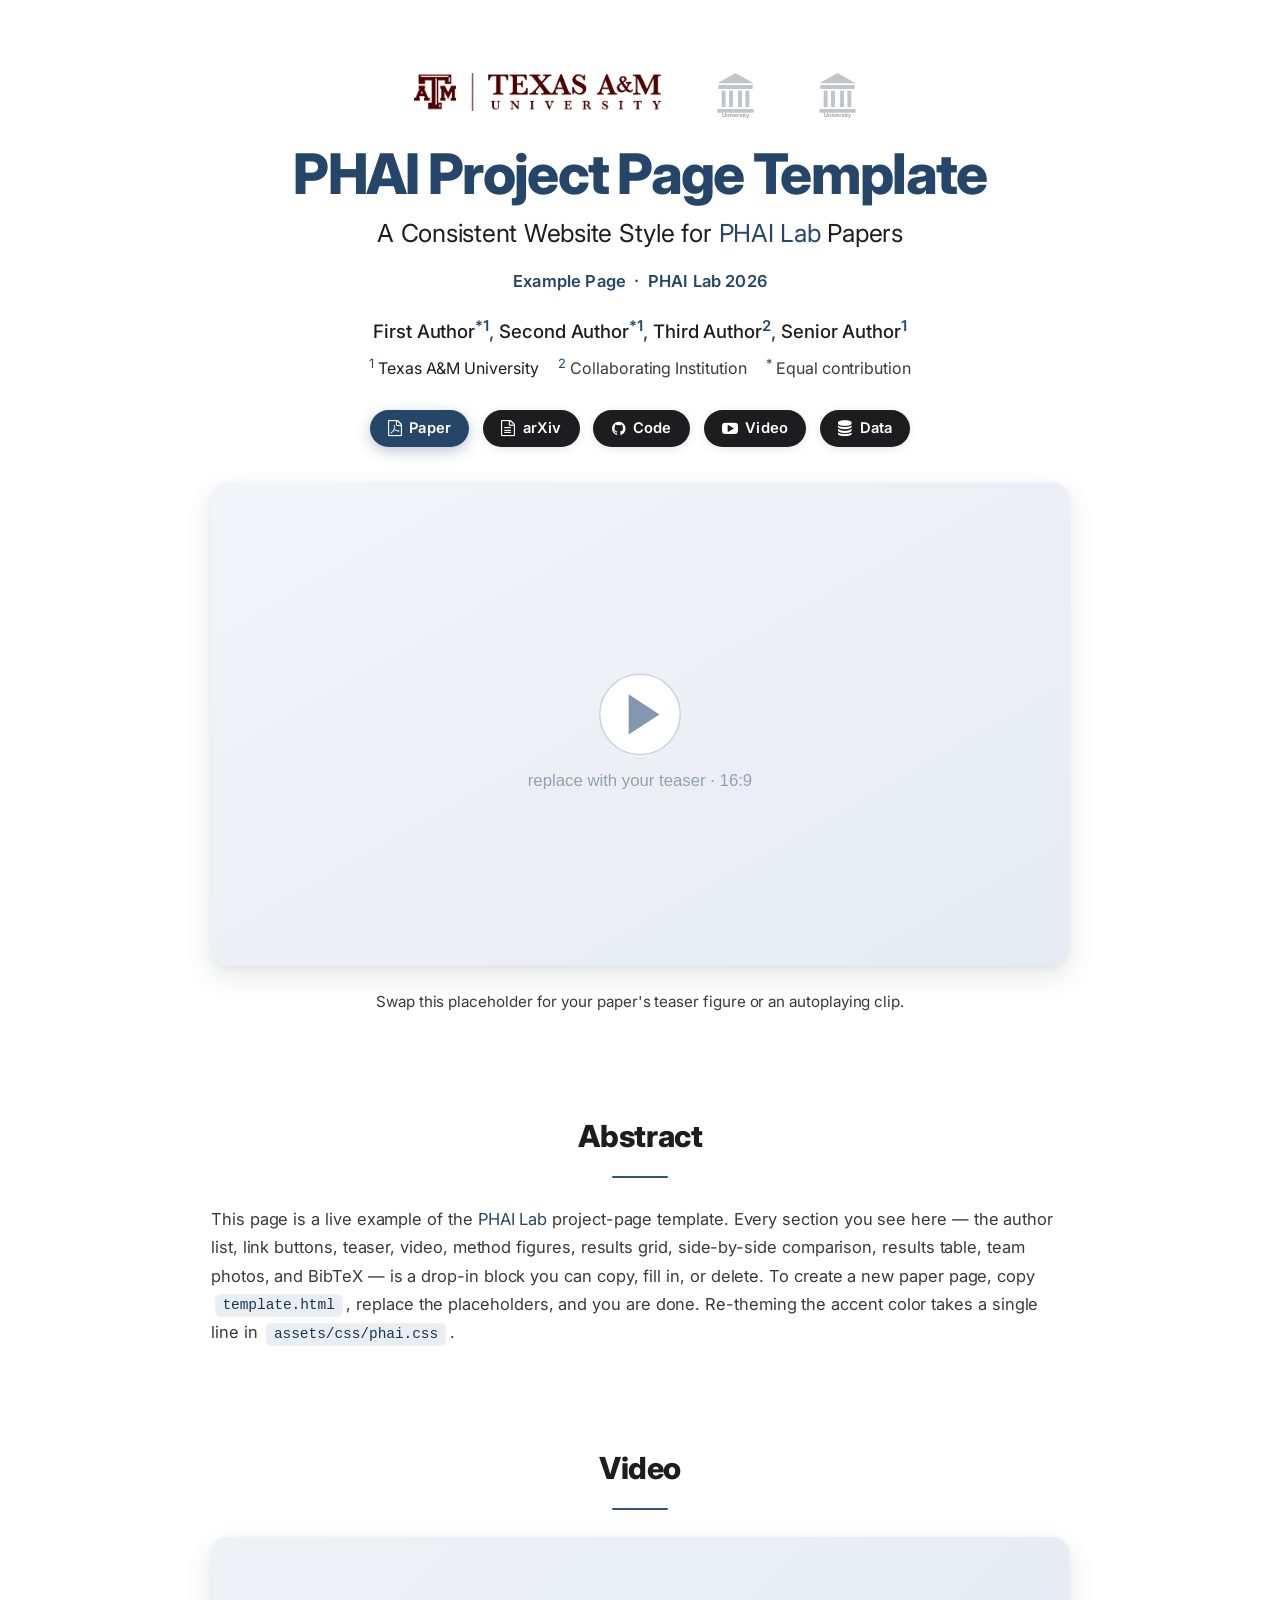
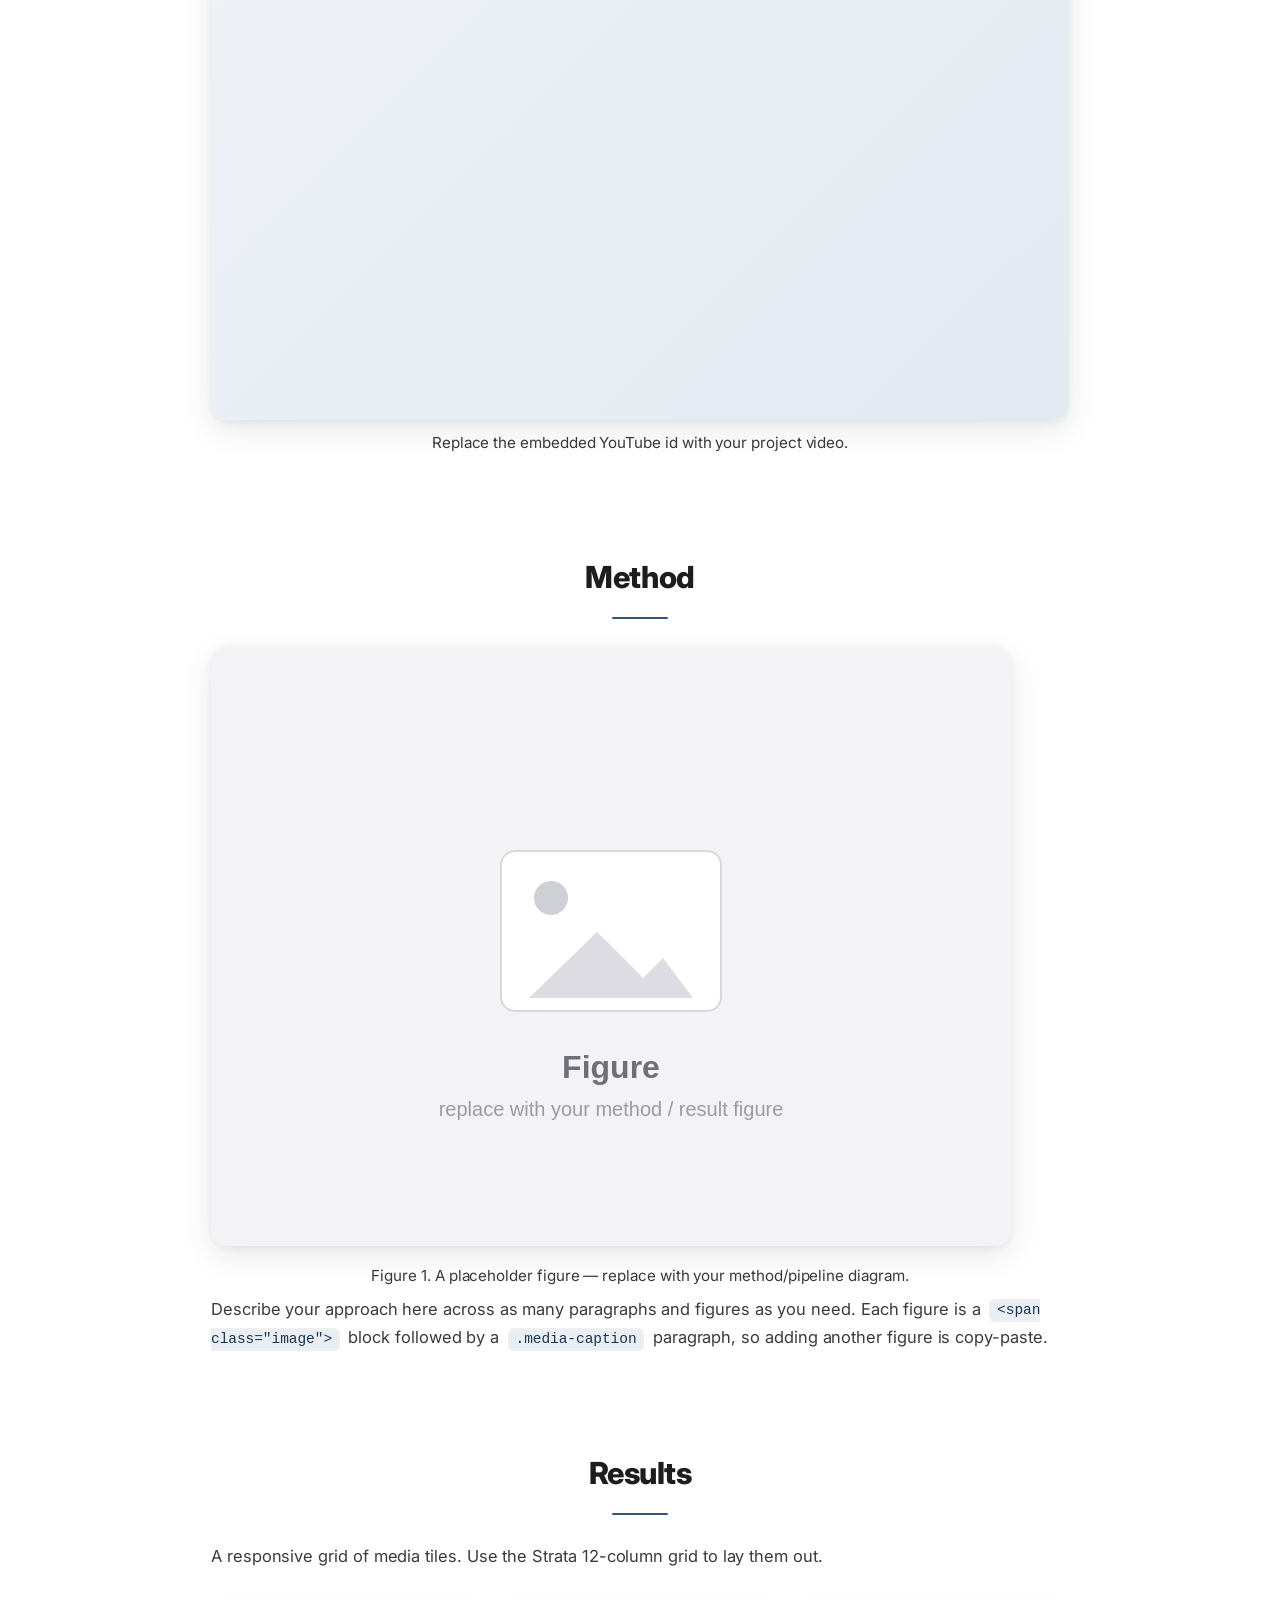
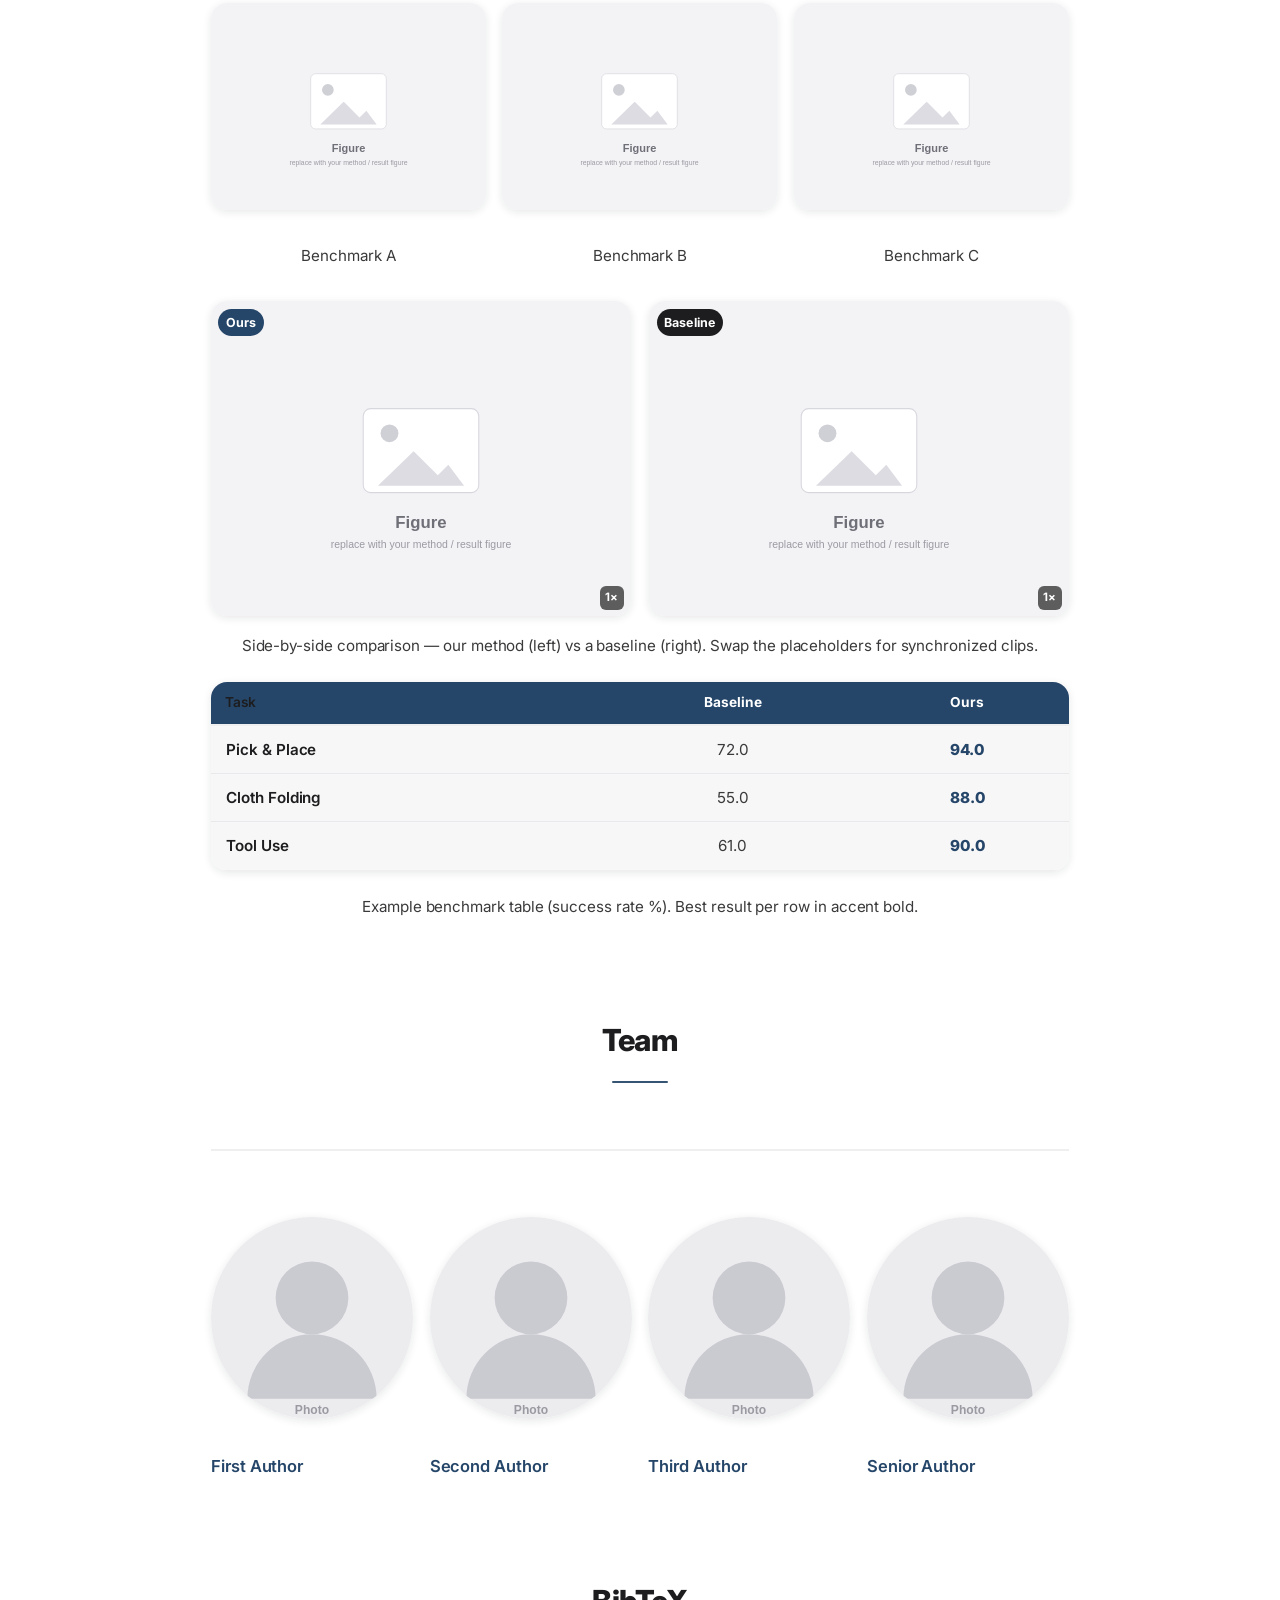
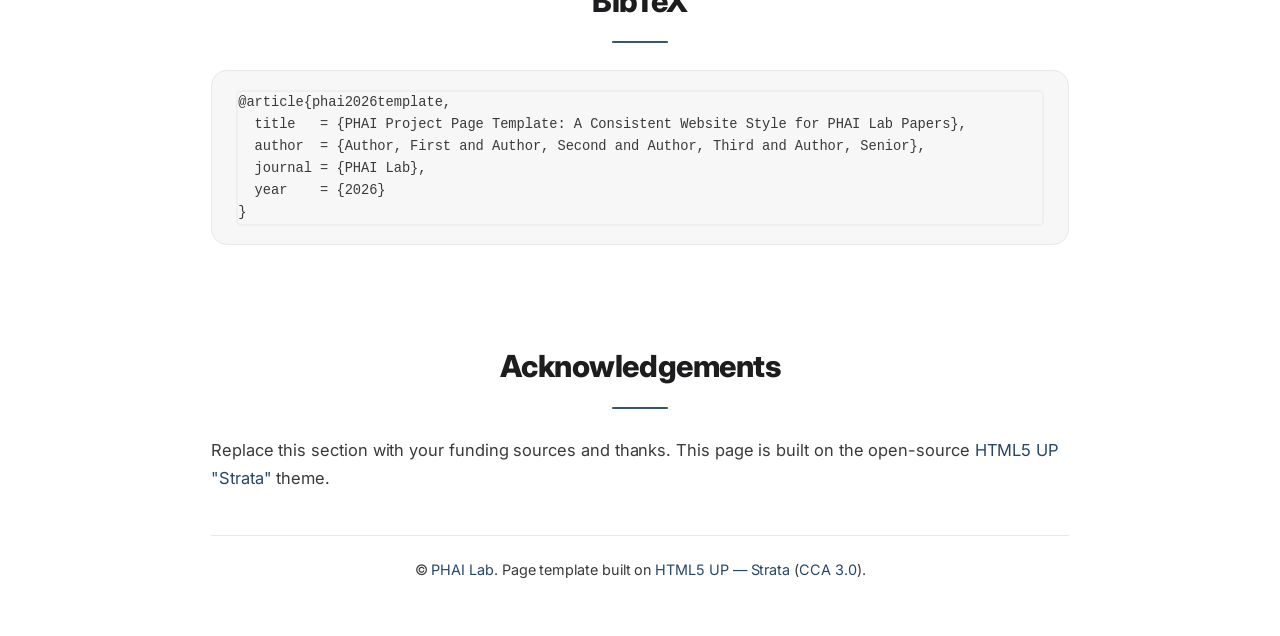
==== commit bb697ac4: "Use widescreen TAMU wordmark logo Replace the square aTm mark with the wide "TEXAS A&M UNIVERSITY" w" ====
--- a/index.html
+++ b/index.html
@@ -38,7 +38,7 @@
 			<header class="masthead">
 				<!-- ===== AFFILIATION LOGOS ===== -->
 				<div class="logo-row">
-					<img src="images/tamu-logo.png" alt="Texas A&amp;M University" />
+					<img src="images/tamu-logo.png" class="wordmark" alt="Texas A&amp;M University" />
 					<img src="images/placeholder-logo.svg" alt="Collaborating institution" />
 					<img src="images/placeholder-logo.svg" alt="Collaborating institution" />
 				</div>
--- a/assets/css/phai.css
+++ b/assets/css/phai.css
@@ -91,10 +91,12 @@
 	margin: 0.25em 0 1.6em;
 }
 #main .logo-row img {
-	height: 56px; width: auto;
-	max-width: 180px;          /* guard so a wide collaborator logo can't unbalance the row */
+	height: 52px; width: auto;
+	max-width: 300px;          /* guard so a wide collaborator logo can't unbalance the row */
 	object-fit: contain;
 }
+/* Wide wordmark logos read best a touch shorter than icon/crest logos */
+#main .logo-row img.wordmark { height: 38px; }
 
 /* ---------- Authors + affiliations ---------- */
 .authors {
